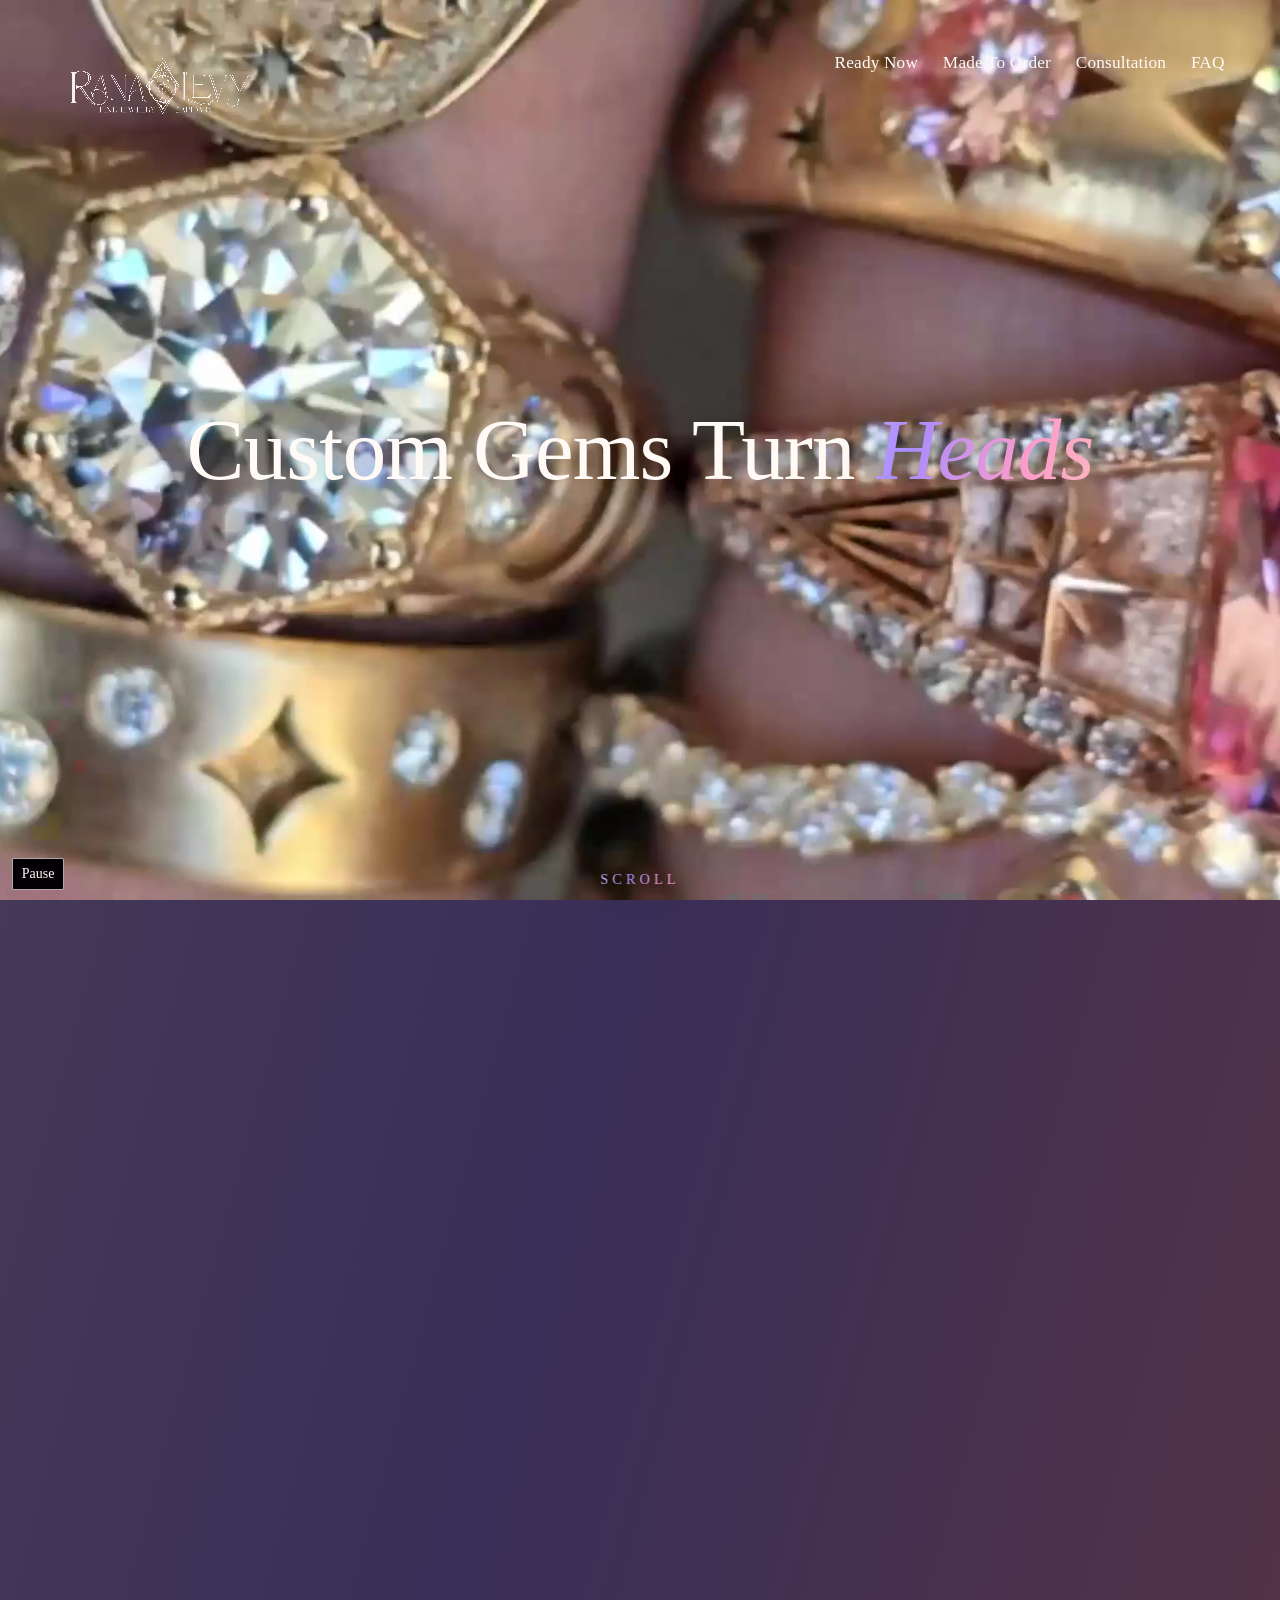
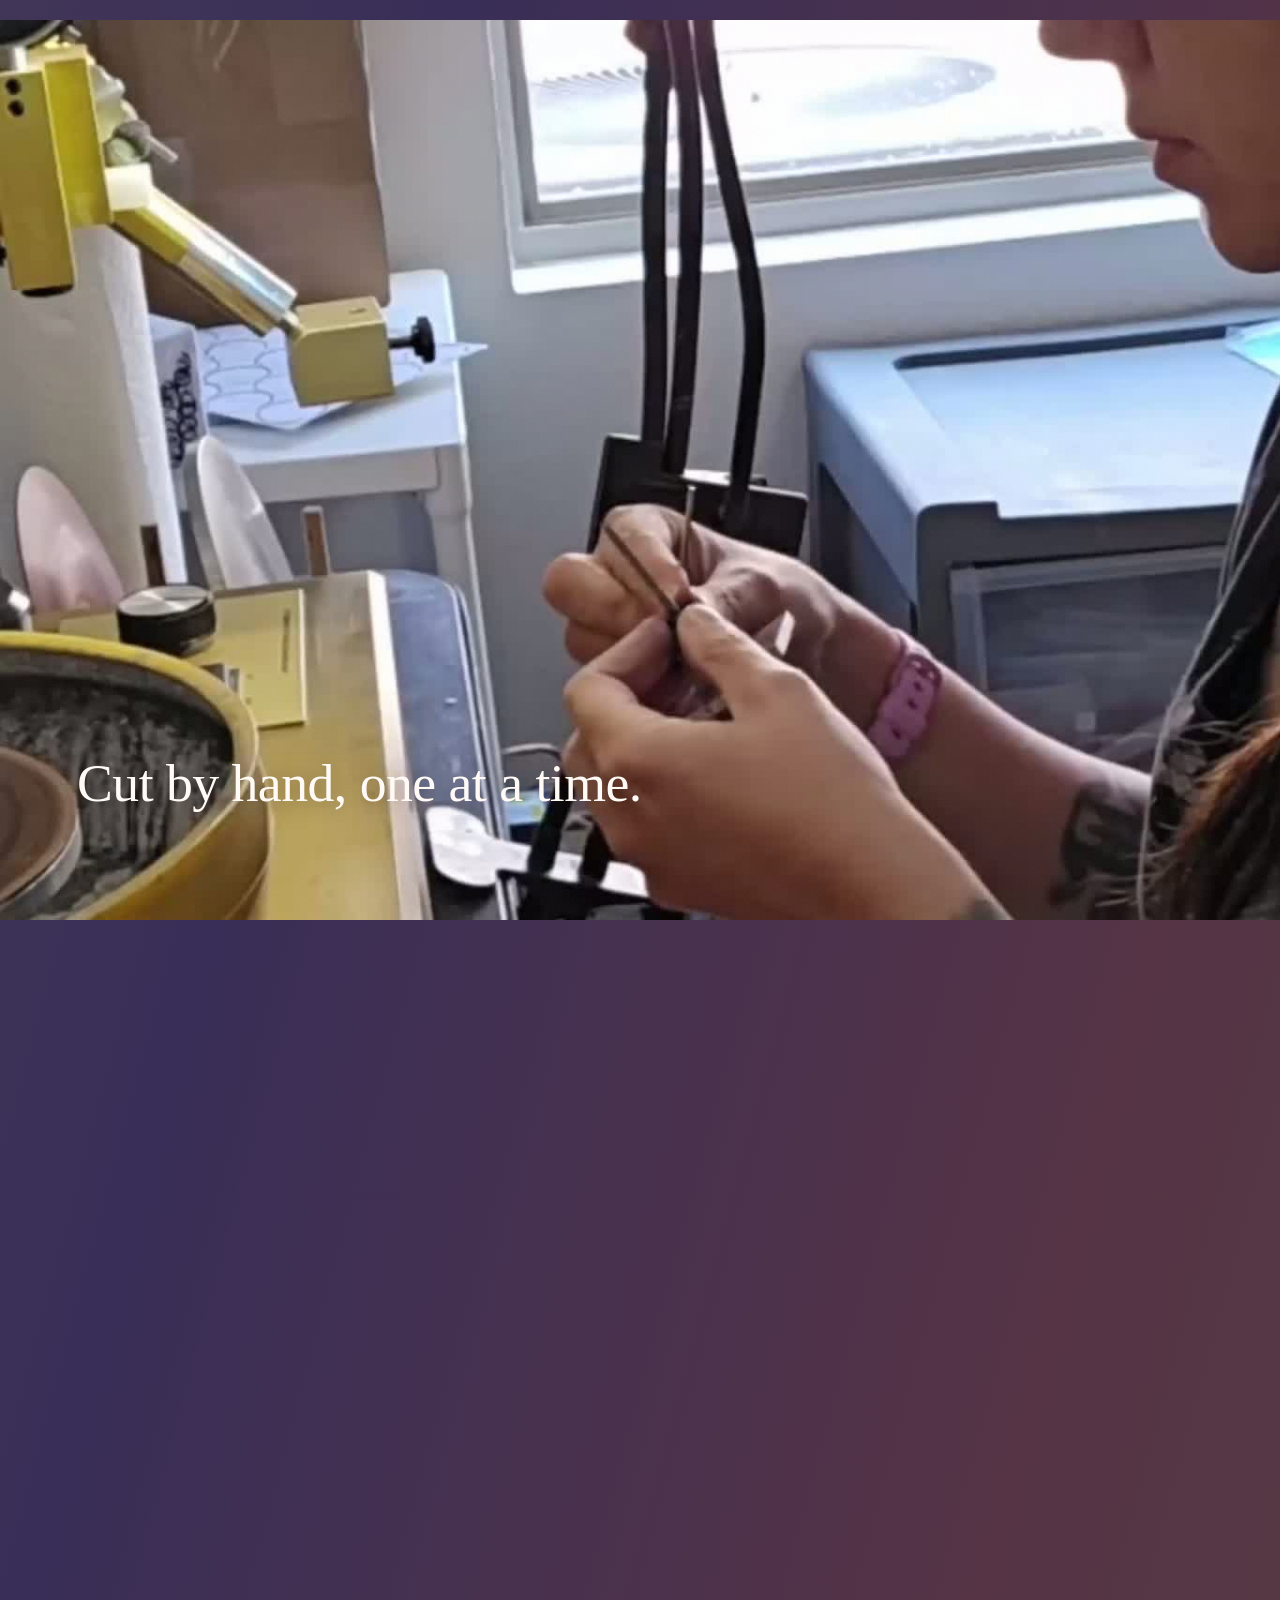
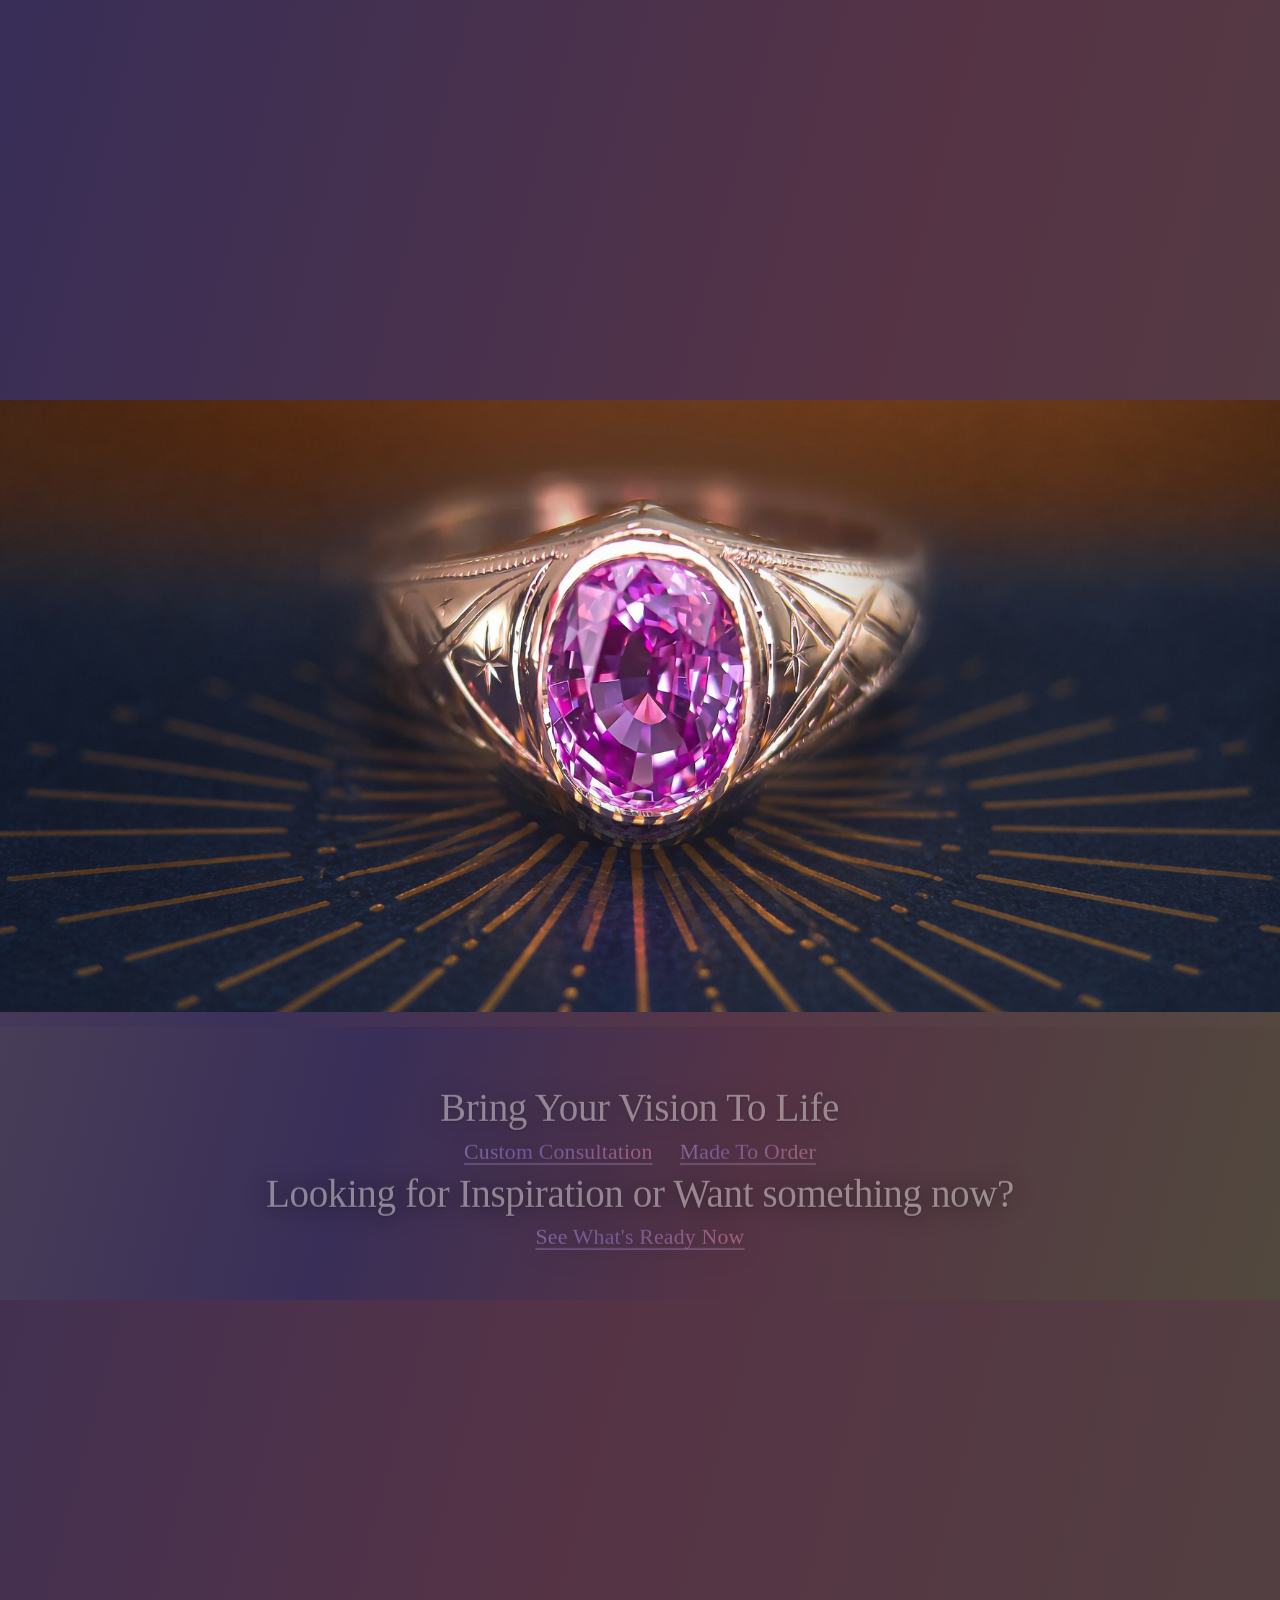
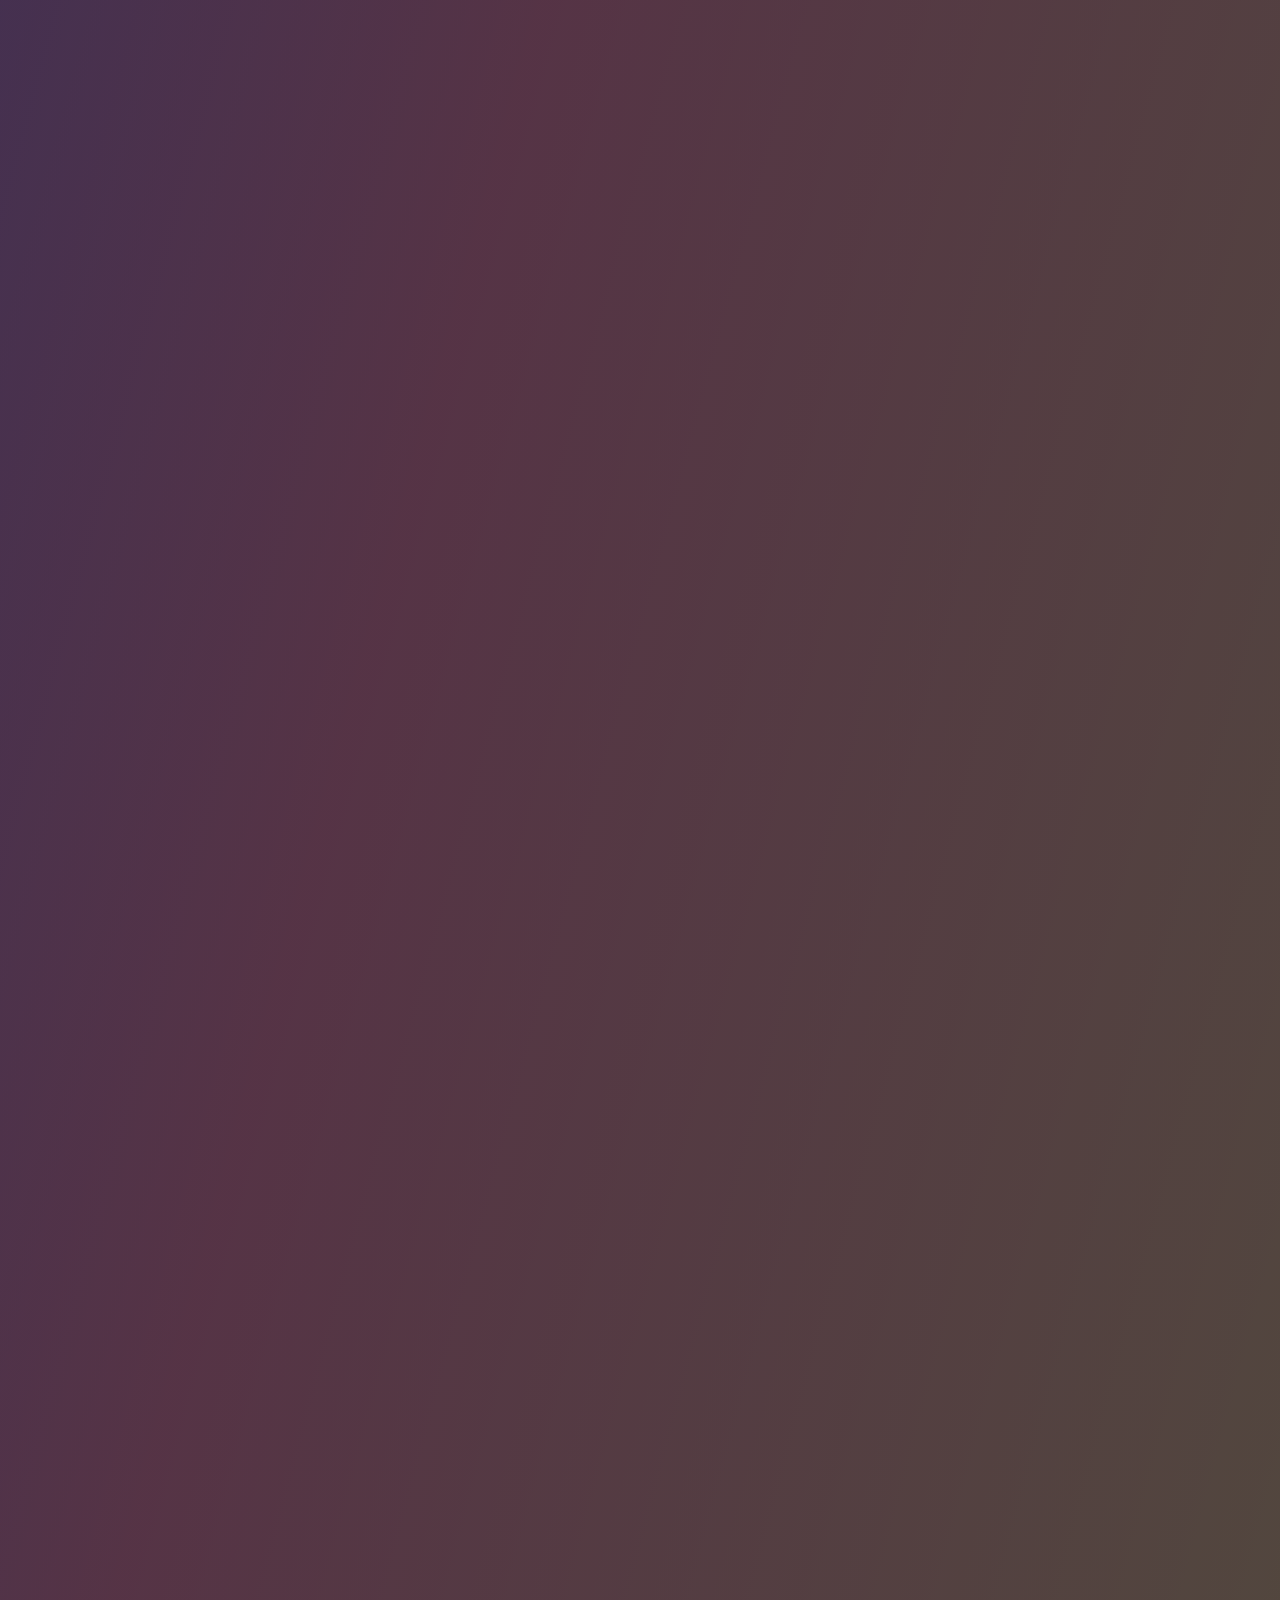
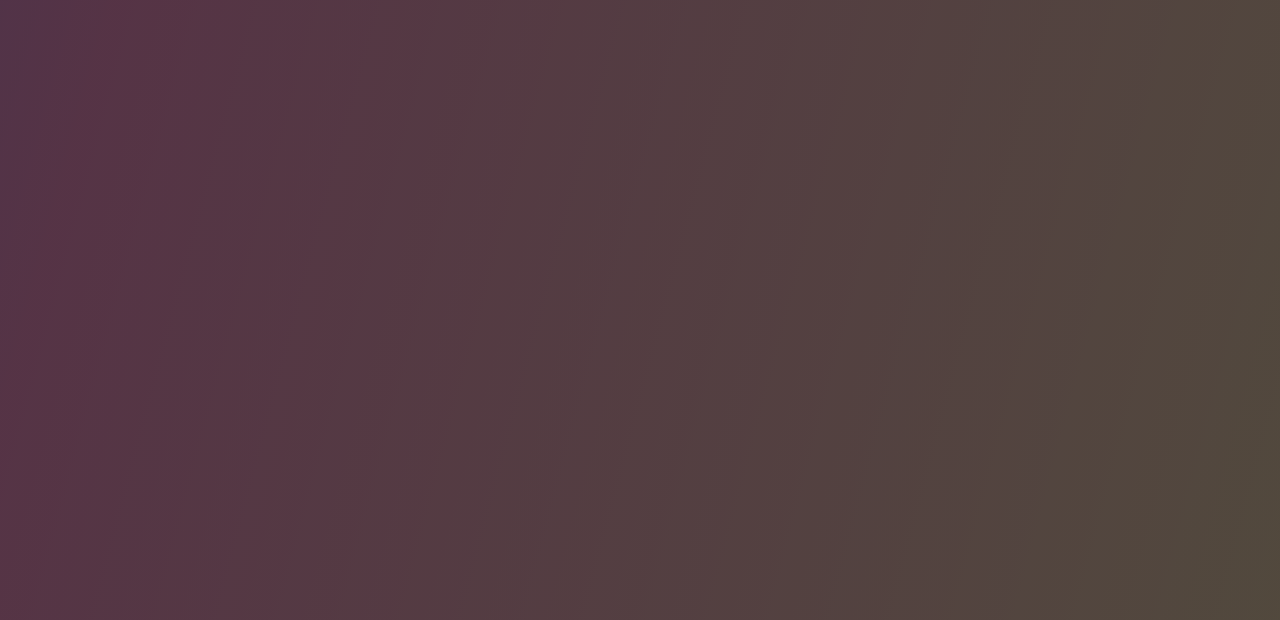
==== index.html @ 8fd537c8 "Restore approved lettering and prohibit hard text outlines" ====
<!DOCTYPE html>
<html lang="en">
<head>
  <meta charset="utf-8">
  <meta name="viewport" content="width=device-width, initial-scale=1, viewport-fit=cover">
  <title>RANA LEVY — Fine Jewelry &amp; Lapidary</title>
  <meta name="description" content="Custom gems, cut by hand.">
  <meta name="robots" content="noindex, follow">
  <meta name="googlebot" content="noindex, follow">
  <link rel="canonical" href="https://rana.jarrettwroten.com/">
  <meta property="og:site_name" content="RANA LEVY">
  <meta property="og:type" content="website">
  <meta property="og:title" content="RANA LEVY — Fine Jewelry &amp; Lapidary">
  <meta property="og:description" content="Custom gems, cut by hand.">
  <meta property="og:url" content="https://rana.jarrettwroten.com/">
  <meta property="og:image" content="https://rana.jarrettwroten.com/assets/studio-opening-cluster.jpg">
  <meta property="og:image:type" content="image/jpeg">
  <meta property="og:image:width" content="2160">
  <meta property="og:image:height" content="1080">
  <meta property="og:image:alt" content="Rings worn across the fingers.">
  <meta name="twitter:card" content="summary_large_image">
  <meta name="twitter:title" content="RANA LEVY — Fine Jewelry &amp; Lapidary">
  <meta name="twitter:description" content="Custom gems, cut by hand.">
  <meta name="twitter:image" content="https://rana.jarrettwroten.com/assets/studio-opening-cluster.jpg">
  <meta name="twitter:image:alt" content="Rings worn across the fingers.">
  <script src="motion-control.js?v=access-20260905"></script>
  <script>
    // Explicit quiet-mode gate before any script may assign video sources.
    // Markup keeps media URLs in data-src only; real src is assigned later in JS.
    // The OS reduced-motion preference never changes the authored experience.
    (function () {
      try {
        var urlQuiet =
          new URLSearchParams(location.search).get("motion") === "quiet";
        if (urlQuiet) {
          document.documentElement.classList.add("is-quiet");
          document.documentElement.classList.add("is-media-quiet");
        }
      } catch (e) {}
    })();
  </script>
  <style>
    *,
    *::before,
    *::after {
      box-sizing: border-box;
      margin: 0;
      padding: 0;
    }

    html {
      background: #020005;
      color: #fffaf5;
      -webkit-text-size-adjust: 100%;
      text-size-adjust: 100%;
    }

    body {
      min-height: 100%;
      overflow-x: hidden;
      font-family: Garamond, "Palatino Linotype", Palatino, Georgia, "Times New Roman", serif;
      background: #020005;
      color: #fffaf5;
      -webkit-font-smoothing: antialiased;
      -moz-osx-font-smoothing: grayscale;
    }

    /* Desktop/fallback: 280svh = 100 sticky + 180 choreography (no opening-final hold).
       Mobile live contract (700px query): 100dvh sticky + the same 180svh travel. */
    .passage {
      position: relative;
      height: 280svh;
      width: 100%;
    }

    .scene {
      position: sticky;
      top: 0;
      left: 0;
      width: 100%;
      height: 100svh;
      overflow: hidden;
      isolation: isolate;
    }

    .world {
      position: absolute;
      inset: 0;
      overflow: hidden;
      will-change: transform;
    }

    .world-studio,
    .world-ring {
      background: #020005;
    }

    .world-studio {
      z-index: 1;
    }

    .world-ring {
      z-index: 2;
      /* Cinema plate underneath; revealed by diagonal feathered mask only. */
      will-change: transform, mask-image, -webkit-mask-image;
    }

    .caustic-light {
      position: absolute;
      inset: 0;
      z-index: 4;
      pointer-events: none;
      mix-blend-mode: screen;
      filter: blur(10px);
      opacity: 0;
      background-repeat: no-repeat;
      background-size: 260% 100%;
      will-change: opacity, background-position;
    }

    .media-stack {
      /* Desktop: same full-scene cover as mobile. Every film is edge-to-edge. */
      position: absolute;
      inset: 0;
      width: 100%;
      height: 100%;
      transform-origin: center center;
      will-change: transform;
      overflow: hidden;
      background: #020005;
    }

    .media-stack img,
    .media-stack video {
      position: absolute;
      inset: 0;
      width: 100%;
      height: 100%;
      object-fit: cover;
      object-position: 50% 50%;
      display: block;
      pointer-events: none;
      user-select: none;
      -webkit-user-drag: none;
    }

    .world-studio .media-stack img,
    .world-studio .media-stack video,
    .world-ring .media-stack img,
    .world-ring .media-stack video {
      object-position: 50% 50%;
    }

    .media-stack video {
      opacity: 0;
      transition: opacity 0.45s ease;
    }

    .media-stack video.is-live {
      opacity: 1;
    }

    .veil {
      display: none;
      position: absolute;
      inset: 0;
      z-index: 4;
      pointer-events: none;
      background: none;
    }

    .light-wash {
      position: absolute;
      inset: 0;
      z-index: 5;
      pointer-events: none;
      mix-blend-mode: screen;
      opacity: 0;
      background: radial-gradient(
        circle 26vmax at var(--px, 50%) var(--py, 42%),
        rgba(215, 185, 255, 0.16),
        rgba(255, 188, 218, 0.08) 32%,
        transparent 68%
      );
      transition: opacity 0.35s ease;
    }

    .light-wash.is-active {
      opacity: 1;
    }

    .grain {
      position: absolute;
      inset: 0;
      z-index: 6;
      pointer-events: none;
      opacity: 0.045;
      mix-blend-mode: soft-light;
      background-image: url("data:image/svg+xml,%3Csvg viewBox='0 0 256 256' xmlns='http://www.w3.org/2000/svg'%3E%3Cfilter id='n'%3E%3CfeTurbulence type='fractalNoise' baseFrequency='0.85' numOctaves='4' stitchTiles='stitch'/%3E%3C/filter%3E%3Crect width='100%25' height='100%25' filter='url(%23n)' opacity='0.9'/%3E%3C/svg%3E");
      background-size: 180px 180px;
    }

    .mark {
      position: absolute;
      z-index: 7;
      top: 7svh;
      left: 50%;
      width: min(34vw, 460px);
      height: auto;
      transform: translate3d(-50%, 0, 0);
      opacity: 0.94;
      pointer-events: none;
      will-change: transform, width, top, left;
    }

    .mark canvas,
    .mark img {
      display: block;
      width: 100%;
      height: auto;
    }

    .type {
      position: absolute;
      z-index: 8;
      color: #fffaf5;
      text-shadow: 0 2px 28px rgba(0, 0, 0, 0.32);
      pointer-events: none;
      will-change: transform, opacity;
      white-space: nowrap;
    }

    .headline {
      left: 50%;
      top: 50%;
      transform: translate3d(-50%, -50%, 0);
      font-size: clamp(4.1rem, 6.8vw, 7.2rem);
      font-weight: 400;
      line-height: 0.9;
      letter-spacing: -0.01em;
      opacity: 1;
      text-align: center;
    }

    .headline .line {
      display: inline;
    }

    .headline .break {
      display: none;
    }

    .headline-run {
      display: inline;
      white-space: nowrap;
    }

    .heads {
      font-style: italic;
      font-weight: 400;
      color: transparent;
      background-image: linear-gradient(
        105deg,
        #d7b9ff 0%,
        #a98cff 28%,
        #ff9cc9 58%,
        #f4ddb0 100%
      );
      background-size: 180% 100%;
      background-position: 18% 50%;
      background-repeat: no-repeat;
      -webkit-background-clip: text;
      background-clip: text;
      text-shadow: none;
      filter: drop-shadow(0 2px 28px rgba(0, 0, 0, 0.32));
    }

    .copy-dock-opening {
      display: none;
    }

    .scroll-cue {
      position: fixed;
      left: 50%;
      bottom: max(0.85rem, calc(env(safe-area-inset-bottom, 0px) + 0.55rem));
      transform: translate3d(-50%, 0, 0);
      z-index: 40;
      margin: 0;
      font-size: clamp(0.72rem, 1.3vw, 0.9rem);
      font-weight: 400;
      letter-spacing: 0.28em;
      line-height: 1;
      white-space: nowrap;
      pointer-events: none;
      color: transparent;
      background-image: linear-gradient(
        105deg,
        #d7b9ff 0%,
        #a98cff 28%,
        #ff9cc9 58%,
        #f4ddb0 100%
      );
      background-size: 180% 100%;
      background-position: 18% 50%;
      background-repeat: no-repeat;
      -webkit-background-clip: text;
      background-clip: text;
      text-shadow: none;
      filter: drop-shadow(0 2px 18px rgba(0, 0, 0, 0.32));
      opacity: 0;
    }

    .scroll-cue--scene {
      display: none;
    }

    @media (max-width: 700px) {
      /*
        Live sticky tracks collapsing browser chrome (100dvh). Authored travel
        stays 180svh choreography, not a total-dvh span.
      */
      .passage {
        height: 280svh;
        height: calc(100dvh + 180svh);
      }

      .scene {
        height: 100svh;
        height: 100dvh;
      }

      /*
        True full-screen mobile opening oracle:
        The complete visible viewport is the carrier. The mobile opening
        approved mobile-wide derivative fills .media-stack edge-to-edge (inset:0;
        width/height 100%) with square unmasked edges and object-fit:cover. Its
        authored black negative space preserves the uncropped jewelry frame.
        CSS must not add vignette, blur atmosphere, duplicate/echo filler,
        gradient filler, card chrome, or a media filter. JS keeps mobile scale at 1.
      */
      .world-studio,
      .world-ring {
        background: #020005;
      }

      .world-studio .media-stack,
      .world-ring .media-stack {
        inset: 0;
        top: auto;
        left: auto;
        width: 100%;
        height: 100%;
        margin: 0;
        z-index: 1;
        overflow: hidden;
        border: 0;
        border-radius: 0;
        box-shadow: none;
        outline: none;
        -webkit-mask-image: none;
        mask-image: none;
      }

      .world-studio .media-stack img,
      .world-studio .media-stack video,
      .world-ring .media-stack img,
      .world-ring .media-stack video {
        object-fit: cover;
        object-position: 50% 50%;
        filter: none;
      }

      /* Compensating full-frame wash reads as top/bottom vignette on phones. */
      .veil {
        display: none;
      }

      .mark {
        /* Band-one identity: compact top rest, not a mid-frame billboard. */
        top: calc(env(safe-area-inset-top, 0px) + 1.6svh);
        width: min(46vw, 11rem);
      }

      .scene {
        --opening-copy-dock-h: 18dvh;
      }

      .copy-dock-opening {
        display: block;
        position: absolute;
        left: 0;
        right: 0;
        bottom: 0;
        z-index: 7;
        height: 0;
        background: #020005;
        pointer-events: none;
      }

      .world-studio,
      .world-ring {
        inset: 0;
        height: 100%;
      }

      .headline {
        left: 0;
        right: 0;
        top: auto;
        bottom: 0;
        height: var(--opening-copy-dock-h, 18dvh);
        display: flex;
        align-items: center;
        justify-content: center;
        transform: none;
        translate: 0 -8.25dvh;
        font-size: clamp(1.45rem, 7.4vw, 2.25rem);
        line-height: 1.05;
        text-align: center;
        white-space: nowrap;
        max-width: none;
        padding: 0 0.85rem;
        box-sizing: border-box;
        text-shadow: none;
      }

      .headline .line {
        display: inline;
      }

      .headline .break {
        display: none;
      }

      .headline-run {
        display: inline;
        white-space: nowrap;
        text-align: center;
      }

      .scroll-cue {
        bottom: max(0.7rem, calc(env(safe-area-inset-bottom, 0px) + 0.4rem));
        font-size: clamp(0.68rem, 3.1vw, 0.8rem);
        letter-spacing: 0.26em;
      }

      /* iOS clips a document-fixed cue once body overflow-y is locked.
         Each sticky scene owns its own SCROLL instead. */
      #scrollCue {
        display: none !important;
      }

      .scroll-cue--scene {
        display: block;
        position: absolute;
        z-index: 40;
      }
    }

    @media (pointer: coarse) {
      .light-wash {
        display: none;
      }
    }

    .is-quiet .light-wash {
      display: none;
    }

    .is-quiet .media-stack video {
      opacity: 0 !important;
    }
  </style>
  <link rel="stylesheet" href="styles.css">
  <link rel="stylesheet" href="spectral-background.css">
  <link rel="stylesheet" href="motion-control.css?v=no-stroke-20260905">
</head>
<body>
  <a class="skip-link" href="#opening">Skip to opening</a>
  <nav class="jump-nav" aria-label="Page sections">
    <a href="#opening">Opening</a>
    <a href="#hand">The hand</a>
    <a href="#work">The work</a>
  </nav>

  <header class="site-header" id="siteHeader">
    <a
      class="persistent-mark"
      id="persistentMark"
      href="#opening"
      aria-label="Rana Levy — Fine Jewelry and Lapidary, back to opening"
    ></a>
    <nav class="site-primary-nav" id="sitePrimaryNav" aria-label="Primary">
      <a href="ready.html">Ready Now</a>
      <a href="made.html">Made To Order</a>
      <a href="consultation.html">Consultation</a>
      <a href="faq.html">FAQ</a>
    </nav>
    <div class="site-chrome-compact" id="siteChromeCompact">
      <button
        type="button"
        class="site-index-toggle"
        id="siteIndexToggle"
        aria-expanded="false"
        aria-controls="siteIndexPanel"
        tabindex="-1"
      >
        Index
      </button>
    </div>
    <div
      class="site-index-panel"
      id="siteIndexPanel"
      role="dialog"
      aria-modal="true"
      aria-labelledby="siteIndexHeading"
      hidden
    >
      <p class="site-index-heading" id="siteIndexHeading">Index</p>
      <nav class="site-index-nav" aria-label="Primary destinations">
        <a href="ready.html">Ready Now</a>
        <a href="made.html">Made To Order</a>
        <a href="consultation.html">Consultation</a>
        <a href="faq.html">FAQ</a>
      </nav>
      <button type="button" class="site-index-close" id="siteIndexClose">Close</button>
    </div>
  </header>

  <p class="scroll-cue" id="scrollCue" aria-hidden="true">SCROLL</p>

  <main class="site-main" id="siteMain">
    <!-- M1 — Opening (approved first passage) -->
    <section class="passage movement movement-opening" id="opening" tabindex="-1" aria-label="Opening" aria-describedby="opening-description">
      <div class="scene" id="scene">
        <p class="visually-hidden" id="opening-description">Rings worn across the fingers, close views of faceted gemstones and engraved settings, followed by gemstone cutting and hand engraving at the bench.</p>
        <div class="world world-studio" id="worldStudio">
          <div class="media-stack" id="studioStack">
            <img
              src="assets/studio-opening-cluster-bench-engraving.jpg"
              data-desktop-src="assets/studio-opening-cluster-bench-engraving.jpg"
              data-mobile-src="assets/studio-opening-cluster-bench-engraving-mobile-wide-spectral.jpg"
              alt=""
              width="2160"
              height="1080"
              decoding="async"
              fetchpriority="high"
            >
            <video
              id="studioVideo"
              aria-hidden="true"
              width="2160"
              height="1080"
              data-src="assets/studio-opening-cluster-bench-engraving.mp4"
              data-desktop-src="assets/studio-opening-cluster-bench-engraving.mp4"
              data-mobile-src="assets/studio-opening-cluster-bench-engraving-mobile-wide-spectral.mp4"
              poster="assets/studio-opening-cluster-bench-engraving.jpg"
              data-desktop-poster="assets/studio-opening-cluster-bench-engraving.jpg"
              data-mobile-poster="assets/studio-opening-cluster-bench-engraving-mobile-wide-spectral.jpg"
              muted
              loop
              playsinline
              preload="none"
              disablepictureinpicture
              disableremoteplayback
            ></video>
          </div>
        </div>

        <div class="caustic-light" id="causticLight" aria-hidden="true"></div>
        <div class="veil" aria-hidden="true"></div>
        <div class="light-wash" id="lightWash" aria-hidden="true"></div>
        <div class="grain" id="sceneGrain" aria-hidden="true"></div>

        <div class="mark" id="mark" aria-hidden="true"></div>

        <p class="scroll-cue scroll-cue--scene" id="scrollCueOpening" aria-hidden="true">SCROLL</p>

        <div class="copy-dock-opening" id="openingCopyDock" aria-hidden="true"></div>

        <h1 class="type headline" id="headline"><span class="headline-run">Custom Gems Turn <span class="heads" id="heads">Heads</span></span></h1>
      </div>
    </section>

    <!-- M2 — The hand and the cut -->
    <section class="movement movement-hand" id="hand" tabindex="-1" aria-labelledby="hand-heading" aria-describedby="hand-description">
      <div class="movement-sticky" id="handScene">
        <h2 id="hand-heading" class="visually-hidden">The hand and the cut</h2>
        <p class="visually-hidden" id="hand-description">A gemstone is worked on a cutting wheel, a metal setting is engraved by hand, and finished signet and ornate rings are shown close up.</p>

        <div class="layer hand-bench" id="handBench">
          <div class="layer-media" id="handBenchStack">
            <img
              src="assets/studio-poster.jpg"
              data-desktop-src="assets/studio-poster.jpg"
              data-mobile-src="assets/studio-poster-portrait.jpg"
              alt=""
              width="1920"
              height="960"
              decoding="async"
            >
            <video
              id="handVideo"
              aria-hidden="true"
              width="2160"
              height="1080"
              data-src="assets/studio-hand-work-cycle.mp4"
              data-desktop-src="assets/studio-hand-work-cycle.mp4"
              data-mobile-src="assets/studio-hand-work-cycle-portrait.mp4"
              poster="assets/studio-poster.jpg"
              data-desktop-poster="assets/studio-poster.jpg"
              data-mobile-poster="assets/studio-poster-portrait.jpg"
              muted
              playsinline
              preload="none"
              disablepictureinpicture
              disableremoteplayback
            ></video>
          </div>
        </div>

        <!-- Outgoing opening ring already full-bleed; angled mask-out reveals the bench/studio. -->
        <div class="layer hand-bridge" id="handBridge" aria-hidden="true">
          <div class="layer-media" id="handBridgeStack">
            <img
              src="assets/ring-poster.jpg"
              data-desktop-src="assets/ring-poster.jpg"
              data-mobile-src="assets/ring-poster-portrait.jpg"
              alt=""
              width="1000"
              height="1000"
              decoding="async"
            >
            <video
              id="handBridgeVideo"
              width="720"
              height="720"
              data-src="assets/ring-alexandrite.mp4"
              data-desktop-src="assets/ring-alexandrite.mp4"
              data-mobile-src="assets/ring-alexandrite-portrait.mp4"
              poster="assets/ring-poster.jpg"
              data-desktop-poster="assets/ring-poster.jpg"
              data-mobile-poster="assets/ring-poster-portrait.jpg"
              muted
              loop
              playsinline
              preload="none"
              disablepictureinpicture
              disableremoteplayback
            ></video>
          </div>
        </div>

        <div class="movement-veil" aria-hidden="true"></div>
        <div class="junction-light" id="handJunction" aria-hidden="true"></div>
        <div class="movement-grain" aria-hidden="true"></div>

        <p class="thought thought-lg hand-thought-a" id="handThought0">
          <span class="line">Cut by hand, one at a time.</span>
        </p>
        <p class="scroll-cue scroll-cue--scene" id="scrollCueHand" aria-hidden="true">SCROLL</p>
      </div>
    </section>

    <!-- M3 — The work (terminal) -->
    <section class="movement movement-work" id="work" tabindex="-1" aria-labelledby="work-heading">
      <div class="movement-sticky" id="workScene">
        <h2 id="work-heading" class="visually-hidden">Selected work</h2>

        <div class="layer work-world work-world-0 is-base" id="workWorld0">
          <picture class="layer-media" id="workStack0">
            <source media="(min-width: 701px)" srcset="assets/ring-pink-star-wide-composite-preview-v4.png" type="image/png">
            <img src="assets/ring-pink-star.webp" alt="Pink faceted gemstone in an engraved gold ring, resting on a dark surface with gold starburst lines." width="1500" height="1500" decoding="async">
          </picture>
        </div>

        <div class="movement-veil" aria-hidden="true"></div>
        <div class="junction-light" id="workJunction" aria-hidden="true"></div>
        <div class="movement-grain" aria-hidden="true"></div>

        <div class="work-copy-dock" id="workCopyDock">
          <p class="thought work-terminal-headline work-thought-rest" id="workThoughtRest">Bring Your Vision To Life</p>
          <div class="work-links" id="workLinks">
            <div class="work-design-paths" id="workDesignPaths">
              <a class="choice-link choice-link--design" href="made.html">Made To Order</a>
              <a class="choice-link choice-link--design" href="consultation.html">Custom Consultation</a>
            </div>
            <div class="work-ready-path" id="workReadyPath">
              <p class="work-terminal-headline work-thought-rest" id="workThoughtReady">Looking for Inspiration or Want something now?</p>
              <a class="choice-link choice-link--ready" href="ready.html">See What's Ready Now</a>
            </div>
          </div>
        </div>
      </div>
    </section>

  </main>

  <script>
    (function () {
      "use strict";

      const MOTION = {
        scrollTau: 0.32,
        pointerTau: 0.24,
        mediaScaleStart: 1.08,
        pointerTravelVw: 1.8,
        markStart: 0.06,
        markEnd: 0.34,
        headlineOutStart: 0.68,
        headlineOutEnd: 0.84,
        headlineOutStartMobile: 0.62,
        headlineOutEndMobile: 0.74,
        handoffStart: 0.31,
        handoffEnd: 0.62,
        finalTextStart: 0.68,
        finalTextEnd: 0.86
      };

      // Physical opening span: sticky viewport + choreography travel.
      // MOTION cue fractions remain authored against the 180svh choreography.
      // One composed opening rest: the rings film and headline at progress zero.
      // Mobile live sticky is 100dvh; travel stays these svh distances.
      const OPENING_SPAN = {
        stickySvh: 100,
        choreographySvh: 180,
        terminalHoldSvh: 0
      };
      // Physical progress (0–1 over choreography+hold travel) at which all cues reach terminal.
      OPENING_SPAN.choreographyEnd =
        OPENING_SPAN.choreographySvh /
        (OPENING_SPAN.choreographySvh + OPENING_SPAN.terminalHoldSvh);

      const params = new URLSearchParams(window.location.search);
      const urlQuiet = params.get("motion") === "quiet";

      // Quiet choreography is available only through the explicit URL mode.
      function quietModeActive() {
        return urlQuiet;
      }

      function syncQuietClasses() {
        const quiet = quietModeActive();
        document.documentElement.classList.toggle("is-quiet", quiet);
        if (document.body) document.body.classList.toggle("is-quiet", quiet);
        document.documentElement.classList.toggle("is-media-quiet", quiet);
      }

      syncQuietClasses();

      // Media quiet matches full quiet: no video body fetch; posters stay.
      function mediaQuietActive() {
        return quietModeActive();
      }

      function motionPausedActive() {
        return !!(window.RANA_MOTION && window.RANA_MOTION.isPaused());
      }

      function withMotionQuery(href) {
        if (!href || typeof href !== "string") return href;
        if (/^(https?:|mailto:|tel:)/i.test(href)) return href;
        if (href.charAt(0) === "#") return href;
        if (!urlQuiet) return href;
        if (/(?:^|[?&])motion=/.test(href)) return href;
        const hashIndex = href.indexOf("#");
        const beforeHash = hashIndex === -1 ? href : href.slice(0, hashIndex);
        const hash = hashIndex === -1 ? "" : href.slice(hashIndex);
        const join = beforeHash.indexOf("?") === -1 ? "?" : "&";
        return beforeHash + join + "motion=quiet" + hash;
      }

      function preserveQuietOnLocalLinks() {
        if (!urlQuiet) return;
        const links = document.querySelectorAll("a[href]");
        for (let i = 0; i < links.length; i++) {
          const link = links[i];
          const href = link.getAttribute("href");
          if (!href) continue;
          const next = withMotionQuery(href);
          if (next !== href) link.setAttribute("href", next);
        }
      }

      // Deterministic desktop vs mobile asset selection before any video hydration.
      // Markup carries explicit data-desktop-* / data-mobile-*; one live decoder per
      // source keeps a single data-src. Quiet mode never assigns a video src.
      function isMobileOpeningViewport() {
        return window.matchMedia("(max-width: 700px)").matches;
      }

      function selectResponsiveMedia() {
        const mobile = isMobileOpeningViewport();
        const nodes = document.querySelectorAll(
          "[data-desktop-src], [data-mobile-src], [data-desktop-poster], [data-mobile-poster]"
        );
        for (let i = 0; i < nodes.length; i++) {
          const el = nodes[i];
          const desktopSrc = el.getAttribute("data-desktop-src");
          const mobileSrc = el.getAttribute("data-mobile-src");
          const chosenSrc = mobile
            ? mobileSrc || desktopSrc
            : desktopSrc || mobileSrc;
          if (chosenSrc) {
            if (el.tagName === "VIDEO") {
              // Never touch the live src here — only the inert data-src used later.
              if (el.getAttribute("data-src") !== chosenSrc) {
                el.setAttribute("data-src", chosenSrc);
              }
            } else if (el.tagName === "IMG") {
              if (el.getAttribute("src") !== chosenSrc) {
                el.setAttribute("src", chosenSrc);
              }
            }
          }
          const desktopPoster = el.getAttribute("data-desktop-poster");
          const mobilePoster = el.getAttribute("data-mobile-poster");
          const chosenPoster = mobile
            ? mobilePoster || desktopPoster
            : desktopPoster || mobilePoster;
          if (chosenPoster && el.tagName === "VIDEO") {
            if (el.getAttribute("poster") !== chosenPoster) {
              el.setAttribute("poster", chosenPoster);
            }
          }
        }
        document.documentElement.classList.toggle("is-mobile-opening", mobile);
        return mobile;
      }

      // Run before any hydration path (including quiet poster composition).
      selectResponsiveMedia();

      // Assign real media src from inert data-src only when playback is allowed.
      function ensureVideoSource(video, preloadValue) {
        if (!video) return false;
        const url = video.getAttribute("data-src");
        if (!url) {
          return !!(video.getAttribute("src") || video.currentSrc);
        }
        if (video.getAttribute("src") === url) return true;
        if (preloadValue) {
          video.preload = preloadValue;
        }
        video.setAttribute("src", url);
        try {
          video.load();
        } catch (e) {}
        return true;
      }

      function pauseAllPageVideos() {
        const videos = document.querySelectorAll("video");
        for (let i = 0; i < videos.length; i++) {
          const video = videos[i];
          try {
            video.pause();
          } catch (e) {}
          video.classList.remove("is-live");
          video.removeAttribute("autoplay");
          video.autoplay = false;
        }
      }

      // Shared with site.js for deferred M2–M4 hydration.
      window.__ranaQuietModeActive = quietModeActive;
      window.__ranaMediaQuietActive = mediaQuietActive;
      window.__ranaEnsureVideoSource = ensureVideoSource;
      window.__ranaPauseAllPageVideos = pauseAllPageVideos;

      if (mediaQuietActive()) {
        pauseAllPageVideos();
      }

      // Preserve ?motion=quiet across every same-origin local page link.
      preserveQuietOnLocalLinks();

      // Opening passage only — whole-site progress is handled by the site tick hook.
      const passage = document.getElementById("opening");
      const markEl = document.getElementById("mark");
      const scrollCue = document.getElementById("scrollCue");
      const scrollCueOpening = document.getElementById("scrollCueOpening");
      const scrollCueHand = document.getElementById("scrollCueHand");
      const headline = document.getElementById("headline");
      const openingCopyDock = document.getElementById("openingCopyDock");
      const heads = document.getElementById("heads");
      const sceneEl = document.getElementById("scene");
      const worldStudio = document.getElementById("worldStudio");
      const studioStack = document.getElementById("studioStack");
      const studioVideo = document.getElementById("studioVideo");
      const lightWash = document.getElementById("lightWash");
      const sceneGrain = document.getElementById("sceneGrain");
      const siteHeader = document.getElementById("siteHeader");
      const sitePrimaryNav = document.getElementById("sitePrimaryNav");
      const siteChromeCompact = document.getElementById("siteChromeCompact");
      const siteIndexToggle = document.getElementById("siteIndexToggle");
      const siteIndexPanel = document.getElementById("siteIndexPanel");
      const siteIndexClose = document.getElementById("siteIndexClose");

      const studioMedia = studioStack
        ? studioStack.querySelectorAll("img, video")
        : [];
      // One live decoder: the original first-beat studio montage.
      const openingVideos = [studioVideo].filter(Boolean);
      // Cover|studio authority: stale play() resolutions must not resurrect is-live.
      let openingDecoderToken = 0;
      const indexPanelLinks = siteIndexPanel
        ? Array.prototype.slice.call(siteIndexPanel.querySelectorAll("a, button"))
        : [];

      const state = {
        targetProgress: 0,
        visualProgress: 0,
        hasSettledFirstFrame: false,
        pointerTargetX: 0,
        pointerTargetY: 0,
        pointerX: 0,
        pointerY: 0,
        pointerActive: false,
        lastTime: performance.now(),
        isMobile: window.matchMedia("(max-width: 700px)").matches,
        finePointer: window.matchMedia("(pointer: fine)").matches,
        indexOpen: false,
        indexLastFocus: null,
        headerYield: 0,
        // Opening film: studio immediately when Opening owns the viewport; retired: null.
        openingDecoderAuthority: null,
        openingAtStart: true
      };

      const openingIntro = {
        done: true,
        header: 1
      };

      function clamp(v, a, b) {
        return Math.max(a, Math.min(b, v));
      }

      function lerp(a, b, t) {
        return a + (b - a) * t;
      }

      function smoothstep(t) {
        const x = clamp(t, 0, 1);
        return x * x * (3 - 2 * x);
      }

      function easeOutCubic(t) {
        const x = clamp(t, 0, 1);
        const inv = 1 - x;
        return 1 - inv * inv * inv;
      }

      function windowProgress(p, start, end) {
        if (end <= start) return p >= end ? 1 : 0;
        return smoothstep((p - start) / (end - start));
      }

      // Remap raw physical section progress → opening choreography timeline.
      // First choreographySvh of travel runs MOTION cues 0→1 at the original absolute
      // scroll distances; the remaining terminalHoldSvh holds every cue at 1.
      function openingTimeline(physicalProgress) {
        return clamp(physicalProgress / OPENING_SPAN.choreographyEnd, 0, 1);
      }

      function measureScrollProgress() {
        const rect = passage.getBoundingClientRect();
        const total = Math.max(1, passage.offsetHeight - window.innerHeight);
        return clamp(-rect.top / total, 0, 1);
      }

      function rebuildLogo(source) {
        const canvas = document.createElement("canvas");
        const w = source.naturalWidth || source.width;
        const h = source.naturalHeight || source.height;
        canvas.width = w;
        canvas.height = h;
        canvas.setAttribute("aria-hidden", "true");
        const ctx = canvas.getContext("2d", { willReadFrequently: true });
        ctx.drawImage(source, 0, 0, w, h);
        const imageData = ctx.getImageData(0, 0, w, h);
        const data = imageData.data;
        for (let i = 0; i < data.length; i += 4) {
          const r = data[i];
          const g = data[i + 1];
          const b = data[i + 2];
          const a = data[i + 3] / 255;
          const lum = (0.2126 * r + 0.7152 * g + 0.0722 * b) / 255;
          const darkness = 1 - lum;
          data[i] = 255;
          data[i + 1] = 255;
          data[i + 2] = 255;
          data[i + 3] = Math.round(255 * darkness * a);
        }
        ctx.putImageData(imageData, 0, 0);
        markEl.appendChild(canvas);
      }

      function loadMark() {
        const img = new Image();
        img.decoding = "async";
        img.onload = function () {
          try {
            rebuildLogo(img);
          } catch (err) {
            // Fallback: show source if canvas is unavailable.
            img.alt = "";
            img.style.width = "100%";
            img.style.height = "auto";
            img.style.filter = "brightness(0) invert(1)";
            img.style.opacity = "0.94";
            markEl.appendChild(img);
          }
        };
        img.src = "assets/rana-logo.png";
      }

      function applyObjectPositions(progress) {
        const mobile = state.isMobile;
        let studioX;
        let studioY;

        if (mobile) {
          // Exact-ratio parents + scale 1 show the whole frame; center art.
          studioX = 50;
          studioY = 50;
        } else {
          // Desktop: centered cover. No contain letterbox.
          studioX = 50;
          studioY = 50;
        }

        // Pointer crop drift is additive via transform; object-position holds art direction.
        const studioPos = studioX.toFixed(2) + "% " + studioY.toFixed(2) + "%";
        for (let i = 0; i < studioMedia.length; i++) {
          studioMedia[i].style.objectPosition = studioPos;
        }
      }

      function applyMark(progress) {
        const t = windowProgress(progress, MOTION.markStart, MOTION.markEnd);
        const mobile = state.isMobile;
        const vw = window.innerWidth;

        let widthPx;
        let top;
        let leftPx;
        let translateX;

        if (mobile) {
          // Approved opening-rest geometry for the entire mobile passage.
          const startW = Math.min(0.46 * vw, 176);
          widthPx = startW;
          top = 1.6;
          leftPx = (vw - startW) / 2;
          translateX = 0;
        } else {
          const startW = Math.min(0.34 * vw, 460);
          const endW = Math.min(0.17 * vw, 240);
          widthPx = lerp(startW, endW, t);
          top = lerp(7, 5.2, t);
          const startLeft = (vw - startW) / 2;
          const endLeft = 0.042 * vw;
          const startCenter = startLeft + startW / 2;
          const endCenter = endLeft + endW / 2;
          const center = lerp(startCenter, endCenter, t);
          leftPx = center - widthPx / 2;
          translateX = 0;
        }

        markEl.style.width = widthPx + "px";
        markEl.style.top = top + "svh";
        markEl.style.left = leftPx + "px";
        markEl.style.transform = "translate3d(" + translateX + "px, 0, 0)";
      }

      function introWindow(elapsed, start, duration, ease) {
        if (duration <= 0) return elapsed >= start ? 1 : 0;
        const shaped = typeof ease === "function" ? ease : smoothstep;
        return shaped((elapsed - start) / duration);
      }

      function syncOpeningIntro() {
        openingIntro.done = true;
        openingIntro.header = 1;
      }

      function pastLastScrollableBeat() {
        const api = window.__ranaMobileBeatSettle;
        if (!api || typeof api.collectRests !== "function") return false;
        const rests = api.collectRests();
        if (!rests.length) return false;
        const last = rests[rests.length - 1];
        const y = window.scrollY || 0;
        return y >= last.start - 12;
      }

      function paintOneScrollCue(node, opacity) {
        if (!node) return;
        node.style.opacity = String(opacity);
        node.style.visibility = opacity < 0.02 ? "hidden" : "visible";
      }

      function paintScrollCue() {
        const opacity = pastLastScrollableBeat() ? 0 : 1;
        if (state.isMobile) {
          paintOneScrollCue(scrollCue, 0);
          paintOneScrollCue(scrollCueOpening, opacity);
          paintOneScrollCue(scrollCueHand, opacity);
        } else {
          paintOneScrollCue(scrollCue, opacity);
          paintOneScrollCue(scrollCueOpening, 0);
          paintOneScrollCue(scrollCueHand, 0);
        }
      }

      function applyOpeningIntro() {
        document.documentElement.classList.add("is-opening-composed");
        if (siteHeader) {
          siteHeader.style.removeProperty("opacity");
          siteHeader.style.removeProperty("visibility");
          siteHeader.style.removeProperty("pointer-events");
        }
        if (sitePrimaryNav) {
          sitePrimaryNav.style.removeProperty("pointer-events");
        }
        if (markEl && markEl.style.opacity === "") {
          markEl.style.opacity = "0.94";
        }
        paintScrollCue();
      }

      function applyCopy(progress) {
        const mobile = state.isMobile;
        const headOutStart = mobile ? MOTION.headlineOutStartMobile : MOTION.headlineOutStart;
        const headOutEnd = mobile ? MOTION.headlineOutEndMobile : MOTION.headlineOutEnd;
        const headOut = windowProgress(progress, headOutStart, headOutEnd);
        const headY = headOut > 0 ? lerp(0, -4, headOut) : 0;
        const headOpacity = headOut > 0 ? 1 - headOut : 1;

        if (mobile) {
          headline.style.transform = "none";
        } else {
          headline.style.transform = "translate3d(-50%, calc(-50% + " + headY + "svh), 0)";
        }
        headline.style.opacity = String(headOpacity);
        headline.style.visibility = headOpacity < 0.02 ? "hidden" : "visible";

        const prismT = windowProgress(progress, 0, headOutEnd);
        const prismX = lerp(18, 82, prismT);
        if (heads) heads.style.backgroundPosition = prismX + "% 50%";

        if (sceneEl) {
          sceneEl.style.setProperty("--opening-copy-dock-t", "0");
          sceneEl.classList.remove("is-copy-dock");
        }
        if (openingCopyDock) {
          openingCopyDock.setAttribute("aria-hidden", "true");
        }
      }

      function applyStudioWorld() {
        if (worldStudio) {
          worldStudio.style.opacity = "1";
          worldStudio.style.visibility = "visible";
        }
        if (sceneGrain) {
          sceneGrain.style.opacity = "0.045";
        }
      }

      function applyMediaTransforms(progress, px, py) {
        const mobile = state.isMobile;
        let studioScale;

        if (mobile) {
          // Full-viewport portrait media must stay scale 1 — no crop-producing
          // overscan/zoom. Motion lives in the source video and passage timing.
          studioScale = 1;
        } else {
          // Desktop: full-scene cover at scale 1.
          studioScale = 1;
        }

        // Cinema plate stays whole — no pointer crop travel on either viewport.
        const studioTx = 0;
        const studioTy = 0;

        const studioTf =
          "translate3d(" +
          studioTx +
          "vw, " +
          studioTy +
          "vw, 0) scale(" +
          studioScale +
          ")";

        if (studioStack) studioStack.style.transform = studioTf;
      }

      function applyPointerWash(px, py) {
        if (quietModeActive() || !state.finePointer) {
          lightWash.classList.remove("is-active");
          return;
        }
        // Map normalized pointer [-1,1] to percentage around center.
        const xPct = 50 + px * 50;
        const yPct = 50 + py * 50;
        lightWash.style.setProperty("--px", xPct + "%");
        lightWash.style.setProperty("--py", yPct + "%");
        if (state.pointerActive) {
          lightWash.classList.add("is-active");
        } else {
          lightWash.classList.remove("is-active");
        }
      }

      function setIndexOpen(open) {
        if (!siteIndexPanel || !siteIndexToggle) return;
        const next = !!open;
        if (next === state.indexOpen) return;
        state.indexOpen = next;
        if (next) {
          state.indexLastFocus = document.activeElement;
          siteIndexPanel.hidden = false;
          siteIndexToggle.setAttribute("aria-expanded", "true");
          if (siteHeader) siteHeader.classList.add("is-index-open");
          // Focus first destination for keyboard users.
          const focusable = siteIndexPanel.querySelector(
            "a, button:not([disabled])"
          );
          if (focusable && typeof focusable.focus === "function") {
            try {
              focusable.focus();
            } catch (e) {}
          }
        } else {
          siteIndexPanel.hidden = true;
          siteIndexToggle.setAttribute("aria-expanded", "false");
          if (siteHeader) siteHeader.classList.remove("is-index-open");
          const restore = state.indexLastFocus || siteIndexToggle;
          state.indexLastFocus = null;
          if (restore && typeof restore.focus === "function") {
            try {
              restore.focus();
            } catch (e) {}
          }
        }
      }

      function applyHeaderChrome(progress) {
        if (!siteHeader) return;
        const mobile = state.isMobile;
        if (!mobile) {
          state.headerYield = 0;
          siteHeader.classList.remove("is-passage-active");
          siteHeader.style.removeProperty("--header-yield");
          if (sitePrimaryNav) {
            sitePrimaryNav.style.opacity = "";
            sitePrimaryNav.style.visibility = "";
            sitePrimaryNav.style.pointerEvents = "";
          }
          if (siteChromeCompact) {
            siteChromeCompact.style.opacity = "";
            siteChromeCompact.style.visibility = "";
            siteChromeCompact.style.pointerEvents = "";
          }
          if (siteIndexToggle) siteIndexToggle.removeAttribute("tabindex");
          if (markEl && progress < MOTION.markEnd) {
            markEl.style.opacity = "0.94";
          }
          if (state.indexOpen) setIndexOpen(false);
          return;
        }

        // Keep the approved opening-rest destinations for the whole mobile passage.
        state.headerYield = 0;
        siteHeader.classList.remove("is-passage-active");
        siteHeader.style.removeProperty("--header-yield");

        if (sitePrimaryNav) {
          sitePrimaryNav.style.opacity = "1";
          sitePrimaryNav.style.visibility = "visible";
          sitePrimaryNav.style.pointerEvents = "auto";
        }
        if (siteChromeCompact) {
          siteChromeCompact.style.opacity = "0";
          siteChromeCompact.style.visibility = "hidden";
          siteChromeCompact.style.pointerEvents = "none";
        }
        if (siteIndexToggle) siteIndexToggle.setAttribute("tabindex", "-1");

        // Opening mark remains authored until the persistent mark swap.
        if (markEl && progress < MOTION.markEnd) {
          markEl.style.opacity = String(0.94);
        }

        // Compact Index is never the mobile mode; close a leftover panel.
        if (state.indexOpen) setIndexOpen(false);
      }

      function render(progress, px, py) {
        applyMark(progress);
        applyCopy(progress);
        applyStudioWorld();
        applyObjectPositions(progress);
        applyMediaTransforms(progress, px, py);
        applyPointerWash(px, py);
        applyHeaderChrome(progress);
      }

      function onPointerMove(event) {
        if (quietModeActive() || motionPausedActive() || !state.finePointer) return;
        const cx = window.innerWidth * 0.5;
        const cy = window.innerHeight * 0.5;
        const halfW = Math.max(1, cx);
        const halfH = Math.max(1, cy);
        state.pointerTargetX = clamp((event.clientX - cx) / halfW, -1, 1);
        state.pointerTargetY = clamp((event.clientY - cy) / halfH, -1, 1);
        state.pointerActive = true;
      }

      function onPointerLeave() {
        state.pointerTargetX = 0;
        state.pointerTargetY = 0;
        state.pointerActive = false;
      }

      function onResize() {
        state.isMobile = window.matchMedia("(max-width: 700px)").matches;
        state.finePointer = window.matchMedia("(pointer: fine)").matches;
        // Re-resolve asset paths only while opening videos remain unhydrated.
        const studioHydrated =
          studioVideo && (studioVideo.getAttribute("src") || studioVideo.currentSrc);
        if (!studioHydrated) {
          selectResponsiveMedia();
        }
        state.targetProgress = measureScrollProgress();
        if (quietModeActive()) {
          state.visualProgress = state.targetProgress;
        }
        // Physical progress is measured/smoothed; render consumes remapped timeline.
        syncOpeningIntro();
        render(openingTimeline(state.visualProgress), state.pointerX, state.pointerY);
        applyOpeningIntro();
      }

      function tick(now) {
        const dt = Math.min(0.064, Math.max(0.001, (now - state.lastTime) / 1000));
        state.lastTime = now;

        // Measure and damp in raw physical section progress (0–1 over full travel).
        state.targetProgress = measureScrollProgress();

        if (quietModeActive() || motionPausedActive()) {
          // Direct scroll-linked states; no temporal smoothing.
          state.visualProgress = state.targetProgress;
          state.pointerX = 0;
          state.pointerY = 0;
        } else {
          const scrollK = 1 - Math.exp(-dt / MOTION.scrollTau);
          state.visualProgress += (state.targetProgress - state.visualProgress) * scrollK;

          const pointerK = 1 - Math.exp(-dt / MOTION.pointerTau);
          state.pointerX += (state.pointerTargetX - state.pointerX) * pointerK;
          state.pointerY += (state.pointerTargetY - state.pointerY) * pointerK;

          // Stabilize first frame only: snap to measured initial state, then damp.
          if (!state.hasSettledFirstFrame) {
            state.visualProgress = state.targetProgress;
            state.pointerX = 0;
            state.pointerY = 0;
            state.hasSettledFirstFrame = true;
          }
        }

        // All MOTION cues run on the remapped choreography timeline.
        syncOpeningIntro();
        render(openingTimeline(state.visualProgress), state.pointerX, state.pointerY);

        // Whole-site single-clock hook (M2–M5). No second rAF loop.
        if (typeof window.__ranaSiteTick === "function") {
          window.__ranaSiteTick(dt);
        }

        applyOpeningIntro();
        manageOpeningVideoActivity();

        requestAnimationFrame(tick);
      }

      function pauseOpeningDecoder(video) {
        if (!video) return;
        if (!video.paused) {
          try {
            video.pause();
          } catch (e) {}
        }
        video.classList.remove("is-live");
      }

      function resetOpeningDecoderToStart(video) {
        if (!video) return;
        try {
          if (video.readyState >= 1 && isFinite(video.duration) && video.currentTime > 0.05) {
            video.currentTime = 0;
          }
        } catch (e) {}
      }

      // Causal play gate: only the token that still owns authority may mark is-live.
      function playOpeningDecoder(video, token, startAt) {
        if (!video) return;
        if (token !== openingDecoderToken) return;
        if (motionPausedActive()) {
          video.pause();
          return;
        }
        if (mediaQuietActive()) {
          pauseOpeningDecoder(video);
          return;
        }
        try {
          if (typeof startAt === "number" && isFinite(video.duration)) {
            const t = Math.min(startAt, Math.max(0, video.duration - 0.05));
            if (Math.abs(video.currentTime - t) > 0.05) {
              video.currentTime = t;
            }
          }
        } catch (e) {}
        if (!video.paused) {
          if (!video.classList.contains("is-live") && token === openingDecoderToken) {
            video.classList.add("is-live");
          }
          return;
        }
        let playPromise;
        try {
          playPromise = video.play();
        } catch (e) {
          video.classList.remove("is-live");
          return;
        }
        if (playPromise && typeof playPromise.then === "function") {
          playPromise
            .then(function () {
              // Stale promise after authority moved: do not resurrect is-live.
              if (token !== openingDecoderToken) return;
              if (motionPausedActive()) {
                video.pause();
                return;
              }
              if (mediaQuietActive()) {
                pauseOpeningDecoder(video);
                return;
              }
              if (video.paused) {
                video.classList.remove("is-live");
                return;
              }
              video.classList.add("is-live");
            })
            .catch(function () {
              if (token === openingDecoderToken) {
                video.classList.remove("is-live");
              }
            });
        } else if (!video.paused && token === openingDecoderToken) {
          video.classList.add("is-live");
        }
      }

      function armVideos() {
        // Explicit quiet mode: never assign media sources; posters remain composed.
        if (mediaQuietActive()) {
          document.documentElement.classList.add("is-media-quiet");
          openingDecoderToken += 1;
          state.openingDecoderAuthority = null;
          openingVideos.forEach(function (el) {
            if (!el) return;
            el.removeAttribute("autoplay");
            el.autoplay = false;
            try {
              el.pause();
            } catch (e) {}
            el.classList.remove("is-live");
          });
          return;
        }

        document.documentElement.classList.remove("is-media-quiet");
        if (motionPausedActive()) return;

        function tryPlay(video, startAt) {
          if (!video) return;
          const token = openingDecoderToken;
          const begin = function () {
            if (token !== openingDecoderToken) return;
            if (motionPausedActive()) {
              video.pause();
              return;
            }
            if (mediaQuietActive()) {
              try {
                video.pause();
              } catch (e) {}
              video.classList.remove("is-live");
              return;
            }
            playOpeningDecoder(video, token, startAt);
          };

          if (video.readyState >= 1) {
            begin();
          } else {
            video.addEventListener(
              "loadedmetadata",
              function () {
                begin();
              },
              { once: true }
            );
          }

          video.addEventListener(
            "playing",
            function () {
              if (token !== openingDecoderToken) return;
              if (motionPausedActive()) {
                video.pause();
                return;
              }
              if (mediaQuietActive()) {
                try {
                  video.pause();
                } catch (e) {}
                video.classList.remove("is-live");
                return;
              }
              video.classList.add("is-live");
            },
            { once: true }
          );
        }

        // Opening scene media only — later duplicates hydrate from site.js.
        // The original first-beat montage is the only opening film.
        // Studio film is already ordered cluster-first (product run, then bench +
        // engraving reveal); do not seek (loop must return to the cluster start).
        // Rings-first: Opening owns the studio film immediately.
        const want = openingDecoderAuthority();
        state.openingDecoderAuthority = want;
        if (want !== "studio") {
          pauseOpeningDecoder(studioVideo);
          resetOpeningDecoderToStart(studioVideo);
          return;
        }
        ensureVideoSource(studioVideo, "auto");
        tryPlay(studioVideo);
      }

      // Exclusive studio authority while Opening owns the viewport.
      function openingDecoderAuthority() {
        openingTimeline(state.visualProgress);
        return "studio";
      }

      // Opening decoder life-cycle follows section authority, not a broad near range.
      // When Opening ceases to own the viewport: pause and remove is-live.
      // Reverse re-entry restores play and adds is-live only after playback resumes.
      function manageOpeningVideoActivity() {
        if (mediaQuietActive() || !passage) return;
        const rect = passage.getBoundingClientRect();
        const vh = window.innerHeight;
        const mobile = isMobileOpeningViewport();
        const retired = passage.classList.contains("is-retired");

        // Authority: Opening owns while not retired and its sticky still covers
        // the viewport.
        let owns;
        if (retired) {
          owns = false;
        } else if (mobile) {
          owns = rect.bottom > vh * 0.55 && rect.top < vh * 0.45;
        } else {
          owns = rect.bottom > vh * 0.2 && rect.top < vh * 0.8;
        }

        if (!owns) {
          // Retire authority: pause AND drop is-live (not pause-only).
          // Bump token so any in-flight play() cannot re-add is-live after leave.
          openingDecoderToken += 1;
          state.openingDecoderAuthority = null;
          state.openingAtStart = false;
          openingVideos.forEach(function (video) {
            if (!video) return;
            if (!video.paused) {
              try {
                video.pause();
              } catch (e) {}
            }
            video.classList.remove("is-live");
          });
          if (studioStack) studioStack.style.willChange = "auto";
          return;
        }

        // Keep the current frame while paused; section retirement still runs above.
        if (motionPausedActive()) {
          if (studioVideo && !studioVideo.paused) studioVideo.pause();
          return;
        }

        const want = openingDecoderAuthority();
        const previous = state.openingDecoderAuthority;
        if (state.openingDecoderAuthority !== want) {
          openingDecoderToken += 1;
          state.openingDecoderAuthority = want;
        }
        if (want !== "studio") {
          pauseOpeningDecoder(studioVideo);
          resetOpeningDecoderToStart(studioVideo);
          if (studioStack) studioStack.style.willChange = "auto";
          return;
        }
        const atStart = openingTimeline(state.visualProgress) <= 0.02;
        if (atStart && !state.openingAtStart) {
          resetOpeningDecoderToStart(studioVideo);
        }
        state.openingAtStart = atStart;

        // Hydrate once if needed; never unload/refetch on small scroll movement.
        openingVideos.forEach(function (video) {
          if (!video) return;
          if (!video.getAttribute("src") && video.getAttribute("data-src")) {
            ensureVideoSource(video, "auto");
          }
        });

        const token = openingDecoderToken;
        openingVideos.forEach(function (video) {
          if (!video) return;
          if (video.paused) {
            const playPromise = video.play();
            if (playPromise && typeof playPromise.then === "function") {
              playPromise
                .then(function () {
                  if (token !== openingDecoderToken) return;
                  if (motionPausedActive()) {
                    video.pause();
                    return;
                  }
                  if (mediaQuietActive() || video.paused) {
                    try {
                      video.pause();
                    } catch (e) {}
                    video.classList.remove("is-live");
                    return;
                  }
                  video.classList.add("is-live");
                })
                .catch(function () {
                  if (token === openingDecoderToken) {
                    video.classList.remove("is-live");
                  }
                });
            } else if (!video.paused && token === openingDecoderToken) {
              video.classList.add("is-live");
            }
          } else if (!video.classList.contains("is-live") && token === openingDecoderToken) {
            video.classList.add("is-live");
          }
        });

        if (studioStack) studioStack.style.willChange = "transform";
      }

      // Initial zero-delta frame before first rAF.
      state.targetProgress = measureScrollProgress();
      state.visualProgress = state.targetProgress;
      syncOpeningIntro();
      render(openingTimeline(state.visualProgress), 0, 0);
      applyOpeningIntro();

      loadMark();
      armVideos();

      window.addEventListener("rana:motionchange", function (event) {
        if (!event.detail || !event.detail.paused) return;
        openingDecoderToken += 1;
        openingVideos.forEach(function (video) { video.pause(); });
        onPointerLeave();
      });

      if (siteIndexToggle) {
        siteIndexToggle.addEventListener("click", function () {
          setIndexOpen(!state.indexOpen);
        });
      }
      if (siteIndexClose) {
        siteIndexClose.addEventListener("click", function () {
          setIndexOpen(false);
        });
      }
      if (siteIndexPanel) {
        siteIndexPanel.addEventListener("click", function (event) {
          if (event.target === siteIndexPanel) setIndexOpen(false);
        });
      }
      document.addEventListener("keydown", function (event) {
        if (!state.indexOpen) return;
        if (event.key === "Escape") {
          event.preventDefault();
          setIndexOpen(false);
          return;
        }
        if (event.key !== "Tab" || !siteIndexPanel) return;
        // Focus trap inside the Index dialog.
        const nodes = indexPanelLinks.filter(function (el) {
          return el && !el.disabled && el.offsetParent !== null;
        });
        if (!nodes.length) return;
        const first = nodes[0];
        const last = nodes[nodes.length - 1];
        if (event.shiftKey && document.activeElement === first) {
          event.preventDefault();
          last.focus();
        } else if (!event.shiftKey && document.activeElement === last) {
          event.preventDefault();
          first.focus();
        }
      });

      window.addEventListener("pointermove", onPointerMove, { passive: true });
      window.addEventListener("pointerleave", onPointerLeave, { passive: true });
      window.addEventListener("blur", onPointerLeave, { passive: true });
      window.addEventListener("resize", onResize, { passive: true });
      window.addEventListener(
        "scroll",
        function () {
          state.targetProgress = measureScrollProgress();
          manageOpeningVideoActivity();
        },
        { passive: true }
      );

      // Expose MOTION for inspection; values are frozen.
      // OPENING_SPAN + openingTimeline are the shared physical→choreography remap
      // consumed by the inline renderer and site.js persistent-mark state.
      window.MOTION = MOTION;
      window.OPENING_SPAN = OPENING_SPAN;
      window.openingTimeline = openingTimeline;

      requestAnimationFrame(function (now) {
        state.lastTime = now;
        requestAnimationFrame(tick);
      });
    })();
  </script>
  <script src="site.js?v=access-20260905"></script>
  <script src="mobile-beat-settle.js?v=access-20260905"></script>
</body>
</html>
---- styles.css ----
/* RANA LEVY full-site — Hand, Work, and terminal handoff; quiet + mobile.
   Opening styles remain inline in index.html. */

:root {
  --ink: #020005;
  --cream: #fffaf5;
  --link-line: rgba(255, 250, 245, 0.55);
  --focus: rgba(215, 185, 255, 0.95);
}

/* ——— Accessibility shell ——— */

.skip-link,
.jump-nav a {
  position: absolute;
  width: 1px;
  height: 1px;
  padding: 0;
  margin: -1px;
  overflow: hidden;
  clip: rect(0, 0, 0, 0);
  white-space: nowrap;
  border: 0;
  color: var(--cream);
  background: rgba(2, 0, 5, 0.92);
  text-decoration: underline;
  text-underline-offset: 0.18em;
  text-decoration-thickness: 1px;
  font-family: Garamond, "Palatino Linotype", Palatino, Georgia, "Times New Roman", serif;
  font-size: 1rem;
  line-height: 1.3;
  z-index: 10000;
}

.skip-link:focus,
.jump-nav a:focus {
  position: fixed;
  top: 0.75rem;
  left: 0.75rem;
  width: auto;
  height: auto;
  margin: 0;
  padding: 0.65rem 0.9rem;
  overflow: visible;
  clip: auto;
  white-space: normal;
  outline: 2px solid var(--focus);
  outline-offset: 3px;
}

.jump-nav {
  position: absolute;
  width: 1px;
  height: 1px;
  overflow: hidden;
  clip: rect(0, 0, 0, 0);
}

.jump-nav:focus-within {
  position: fixed;
  top: 0.75rem;
  left: 0.75rem;
  width: auto;
  height: auto;
  overflow: visible;
  clip: auto;
  display: flex;
  flex-wrap: wrap;
  gap: 0.35rem 0.75rem;
  z-index: 10000;
  padding: 0.5rem 0.65rem;
  background: rgba(2, 0, 5, 0.92);
}

.jump-nav:focus-within a {
  position: static;
  width: auto;
  height: auto;
  margin: 0;
  padding: 0.35rem 0.45rem;
  overflow: visible;
  clip: auto;
  white-space: normal;
}

.visually-hidden {
  position: absolute !important;
  width: 1px !important;
  height: 1px !important;
  padding: 0 !important;
  margin: -1px !important;
  overflow: hidden !important;
  clip: rect(0, 0, 0, 0) !important;
  white-space: nowrap !important;
  border: 0 !important;
}

/* ——— Persistent mark (post-opening) ——— */

.site-header {
  position: fixed;
  inset: 0;
  pointer-events: none;
  z-index: 50;
}

.persistent-mark {
  position: absolute;
  top: 5.2svh;
  left: 4.2vw;
  width: min(17vw, 240px);
  opacity: 0;
  pointer-events: none;
  transition: none;
  /* Filter lives on keyed canvas only — never the link box or source plate. */
  filter: none;
}

.persistent-mark.is-visible {
  pointer-events: auto;
}

.persistent-mark:focus {
  outline: 2px solid var(--focus);
  outline-offset: 4px;
}

.persistent-mark img,
.persistent-mark canvas {
  display: block;
  width: 100%;
  height: auto;
}

/* CSS-pixel micro-halo after source downscale; drop-shadow follows canvas alpha only. */
.persistent-mark canvas {
  filter: drop-shadow(0 0 0.65px rgba(48, 22, 72, 0.92));
}


/* ——— Primary destinations (always reachable; never a drawer) ——— */

.site-primary-nav {
  position: absolute;
  top: 4.6svh;
  right: 4.2vw;
  z-index: 60;
  display: flex;
  flex-wrap: wrap;
  justify-content: flex-end;
  align-items: center;
  gap: 0.55rem 1.35rem;
  max-width: min(68vw, 36rem);
  pointer-events: auto;
}

.site-primary-nav a {
  color: var(--cream);
  font-family: Garamond, "Palatino Linotype", Palatino, Georgia, "Times New Roman", serif;
  font-size: clamp(1.02rem, 1.35vw, 1.18rem);
  font-weight: 400;
  letter-spacing: 0.01em;
  line-height: 1.2;
  text-decoration: none;
  text-shadow: 0 2px 28px rgba(0, 0, 0, 0.36);
  padding: 0.55rem 0.1rem;
  min-height: 44px;
  display: inline-flex;
  align-items: center;
  white-space: nowrap;
}

.site-primary-nav a:hover {
  text-decoration: underline;
  text-decoration-thickness: 1px;
  text-underline-offset: 0.2em;
  text-decoration-color: var(--link-line);
}

.site-primary-nav a:focus-visible {
  outline: 2px solid var(--focus);
  outline-offset: 4px;
}

/* ——— Shared movement frame ——— */

.site-main {
  position: relative;
  display: block;
  width: 100%;
  background: var(--ink);
  color: var(--cream);
}

.movement {
  position: relative;
  width: 100%;
}

/*
  Inter-movement continuity:
  Each later movement is pulled up by one viewport so its sticky pins in the
  same scroll instant the previous sticky would release. Descending z-index
  keeps the outgoing world covering the incoming one until JS retires it.
  Bridge layers (outgoing media already full-bleed on the next scene) plus
  angled mask-out perform the contract Turn — no horizontal split survives.
*/
.movement-opening {
  z-index: 5;
}

.movement-hand {
  z-index: 4;
  margin-top: -100svh;
}

.movement-work {
  z-index: 3;
  margin-top: -100svh;
}

/* Retire completed stickies so release cannot expose ordinary vertical flow. */
.movement.is-retired {
  visibility: hidden;
  pointer-events: none;
}

.movement-sticky {
  position: sticky;
  top: 0;
  left: 0;
  width: 100%;
  height: 100svh;
  overflow: hidden;
  isolation: isolate;
}

.layer {
  position: absolute;
  inset: 0;
  overflow: hidden;
}

.layer-media {
  position: absolute;
  inset: -6%;
  width: 112%;
  height: 112%;
  transform-origin: center center;
}

.layer-media img,
.layer-media video {
  position: absolute;
  inset: 0;
  width: 100%;
  height: 100%;
  object-fit: cover;
  display: block;
  pointer-events: none;
  user-select: none;
  -webkit-user-drag: none;
}

.layer video {
  opacity: 0;
  transition: opacity 0.45s ease;
}

.layer video.is-live {
  opacity: 1;
}

/* Quiet: source-less layer decoders (hand bench / bridge) still occupy the
   sticky + transformed stacking path and paint an opaque black plane above
   the loaded poster img despite opacity:0. Remove them from the quiet paint
   path so the responsive poster is the sole full-viewport paint authority.
   Normal mode is untouched — no display rule outside .is-quiet. */
.is-quiet .layer video {
  opacity: 0 !important;
  display: none !important;
}

.movement-veil {
  display: none;
  position: absolute;
  inset: 0;
  z-index: 20;
  pointer-events: none;
  background: none;
}

.junction-light {
  position: absolute;
  inset: 0;
  z-index: 22;
  pointer-events: none;
  opacity: 0;
  background-repeat: no-repeat;
  background-size: 260% 100%;
  filter: blur(10px);
}

.thought {
  position: absolute;
  z-index: 30;
  left: 6vw;
  bottom: 11svh;
  max-width: min(34rem, 78vw);
  color: var(--cream);
  text-shadow: 0 2px 28px rgba(0, 0, 0, 0.36);
  font-weight: 400;
  letter-spacing: -0.01em;
  line-height: 1.08;
  opacity: 0;
  pointer-events: none;
  will-change: transform, opacity;
  white-space: normal;
}

.thought-lg {
  font-size: clamp(2.1rem, 4.2vw, 4.2rem);
}

.thought-md {
  font-size: clamp(1.55rem, 2.8vw, 2.7rem);
  line-height: 1.18;
}

.thought-stack {
  display: flex;
  flex-direction: column;
  gap: 0.55em;
}

.thought .line {
  display: block;
}

/* ——— M2 Hand ——— */

.movement-hand {
  /* 320svh total = 100svh sticky + 160svh choreography + 1 × 60svh hold
     (sticky travel 220svh). Direct ring→bench carrier carries the interval. */
  height: 320svh;
}

.hand-bench {
  z-index: 1;
  opacity: 1;
  background: #020005;
}

.hand-bench .layer-media {
  inset: 0;
  width: 100%;
  height: 100%;
  background: #020005;
}

.hand-bench .layer-media img,
.hand-bench .layer-media video {
  object-position: 42% 48%;
}

/* Opening ring already full-bleed under the entry Turn into the bench/studio world. */
.hand-bridge {
  z-index: 6;
  /* No-JS rests on the destination world; JS reveals the bridge only for the Turn. */
  opacity: 0;
  visibility: hidden;
}

.hand-bridge .layer-media img,
.hand-bridge .layer-media video {
  object-position: 50% 48%;
}

.hand-thought-a,
.hand-thought-b {
  left: 6vw;
  bottom: 12svh;
}

.hand-thought-a {
  max-width: none;
  white-space: nowrap;
}

.hand-thought-a .line {
  display: inline;
  white-space: nowrap;
}

.hand-thought-rest {
  left: 6vw;
  bottom: 11svh;
  max-width: min(36rem, 80vw);
}

/* ——— M3 Work (terminal) ——— */

.movement-work {
  /* 220svh choreography travel + sticky + 1 × 60svh completed-state hold */
  height: 380svh;
}

.work-world {
  z-index: 1;
  opacity: 0;
}

.work-world.is-base {
  opacity: 1;
}

/* Retired radial rest wash — disabled on every viewport. */
.work-rest-wash {
  display: none;
  position: absolute;
  z-index: 28;
  left: 0;
  bottom: 0;
  width: min(56rem, 100%);
  height: min(48svh, 420px);
  pointer-events: none;
  opacity: 0 !important;
  background: none;
}

.work-world .layer-media img {
  object-position: 50% 48%;
}

/* Terminal jewelry still: desktop paints the supplied wide master edge-to-edge
   in the upper field and reserves one solid reading floor below it. Mobile
   keeps the authentic square crop and animated copy dock. No echo, mask,
   vignette, contain gutters, or scale. */
.work-world-0 {
  --work-subject-shift-y: 0svh;
  background: #020005;
}

/* Retired blurred echo underlay — disabled on every viewport. */
.work-world-0::before {
  content: none;
  display: none;
  filter: none;
  background: none;
}

.work-world-0 .layer-media {
  display: block;
  z-index: 1;
  top: 0;
  right: 0;
  bottom: 32svh;
  left: 0;
  width: 100%;
  height: auto;
  overflow: hidden;
  translate: none;
}

/* Direct sharp subject. The wide master fills the upper field by cover crop
   only; neither the image nor its parent receives a zoom transform. */
#workStack0 > img {
  position: absolute;
  inset: 0;
  margin: 0;
  width: 100%;
  height: 100%;
  max-width: none;
  max-height: none;
  object-fit: cover;
  object-position: 50% 46%;
  transform: none;
  -webkit-mask-image: none;
  mask-image: none;
}

/* Desktop terminal copy rests entirely on the solid field beneath the image.
   Mobile re-authors this dock as an animated full-width reveal. */
.work-copy-dock {
  position: absolute;
  z-index: 32;
  left: 0;
  right: 0;
  bottom: 0;
  min-height: 32svh;
  box-sizing: border-box;
  display: flex;
  flex-direction: column;
  align-items: center;
  justify-content: center;
  gap: 0.45rem;
  max-width: none;
  text-align: center;
  padding: clamp(1.15rem, 2.4svh, 1.65rem) 6vw;
  background: #020005;
  overflow: hidden;
  pointer-events: none;
  will-change: transform, opacity;
}

/* Same Garamond display voice as Custom Gems Turn Heads: 400, tight
   leading, negative tracking. Cream only — no italic Heads gradient. */
.work-terminal-headline {
  position: static;
  left: auto;
  bottom: auto;
  max-width: none;
  pointer-events: none;
  color: var(--cream);
  font-family: Garamond, "Palatino Linotype", Palatino, Georgia, "Times New Roman", serif;
  font-size: clamp(2.2rem, 3.05vw, 3.35rem);
  font-weight: 400;
  font-style: normal;
  line-height: 0.94;
  letter-spacing: -0.01em;
  text-align: center;
  background: none;
  -webkit-text-fill-color: var(--cream);
  -webkit-background-clip: border-box;
  background-clip: border-box;
  text-shadow:
    0 1px 2px rgba(2, 0, 5, 0.55),
    0 2px 28px rgba(2, 0, 5, 0.55),
    0 0 40px rgba(2, 0, 5, 0.35);
}

.work-thought-rest {
  position: static;
  left: auto;
  bottom: auto;
  max-width: none;
  pointer-events: none;
  font-size: clamp(2.2rem, 3.05vw, 3.35rem);
  font-weight: 400;
  line-height: 0.94;
  letter-spacing: -0.01em;
  text-align: center;
}

.work-links {
  position: static;
  z-index: 32;
  left: auto;
  bottom: auto;
  width: auto;
  display: flex;
  flex-direction: column;
  align-items: center;
  gap: 0.45rem;
  opacity: 0;
  pointer-events: none;
  filter: drop-shadow(0 1px 10px rgba(2, 0, 5, 0.55));
}

.work-design-paths {
  display: flex;
  flex-wrap: wrap;
  align-items: baseline;
  justify-content: center;
  gap: 0.75rem 1.7rem;
  padding-top: 0.1rem;
}

.work-design-paths a[href="consultation.html"] {
  order: 1;
}

.work-design-paths a[href="made.html"] {
  order: 2;
}

.work-ready-path {
  display: flex;
  flex-direction: column;
  align-items: center;
  gap: 0.5rem;
}

.work-links.is-interactive {
  pointer-events: auto;
}

.choice-link {
  color: var(--cream);
  font-family: Garamond, "Palatino Linotype", Palatino, Georgia, "Times New Roman", serif;
  font-size: clamp(1.15rem, 1.7vw, 1.45rem);
  font-weight: 400;
  letter-spacing: 0.01em;
  line-height: 1.3;
  text-decoration: underline;
  text-decoration-thickness: 1px;
  text-underline-offset: 0.22em;
  text-decoration-color: var(--link-line);
  background: none;
  border: 0;
  padding: 0.15rem 0;
  cursor: pointer;
}

.choice-link:hover {
  text-decoration-color: rgba(255, 250, 245, 0.9);
}

.choice-link:focus {
  outline: 2px solid var(--focus);
  outline-offset: 4px;
}

.choice-link--design {
  color: transparent;
  background-image: linear-gradient(
    105deg,
    #d7b9ff 0%,
    #a98cff 28%,
    #ff9cc9 58%,
    #f4ddb0 100%
  );
  background-size: 180% 100%;
  background-position: 18% 50%;
  background-repeat: no-repeat;
  -webkit-background-clip: text;
  background-clip: text;
  text-shadow: none;
  filter: drop-shadow(0 2px 28px rgba(0, 0, 0, 0.32));
  text-decoration-color: rgba(215, 185, 255, 0.72);
}

.choice-link--design:hover {
  text-decoration-color: rgba(244, 221, 176, 0.92);
}

.choice-link--ready {
  color: transparent;
  background-image: linear-gradient(
    105deg,
    #d7b9ff 0%,
    #a98cff 28%,
    #ff9cc9 58%,
    #f4ddb0 100%
  );
  background-size: 180% 100%;
  background-position: 18% 50%;
  background-repeat: no-repeat;
  -webkit-background-clip: text;
  background-clip: text;
  text-shadow: none;
  filter: drop-shadow(0 2px 28px rgba(0, 0, 0, 0.32));
  text-decoration-color: rgba(215, 185, 255, 0.72);
}

.choice-link--ready:hover {
  text-decoration-color: rgba(244, 221, 176, 0.92);
}

/* Subtle film grain on surviving Hand/Work stickies — ordinary alpha only. */
.movement-grain {
  position: absolute;
  inset: 0;
  z-index: 24;
  pointer-events: none;
  opacity: 0.045;
  background-image: url("data:image/svg+xml,%3Csvg viewBox='0 0 256 256' xmlns='http://www.w3.org/2000/svg'%3E%3Cfilter id='n'%3E%3CfeTurbulence type='fractalNoise' baseFrequency='0.85' numOctaves='4' stitchTiles='stitch'/%3E%3C/filter%3E%3Crect width='100%25' height='100%25' filter='url(%23n)' opacity='0.9'/%3E%3C/svg%3E");
  background-size: 180px 180px;
}

/* ——— Mobile art direction ——— */

/* Compact Index chrome — mobile only; inert on desktop. */
.site-chrome-compact,
.site-index-panel {
  display: none;
}

@media (max-width: 700px) {
  /* Live sticky tracks collapsing browser chrome. Travel stays authored svh.
     Hand: 120svh choreography + 1 × 60svh hold (180svh). */
  .movement-hand {
    margin-top: -100svh;
    margin-top: -100dvh;
    height: 280svh;
    height: calc(100dvh + 180svh);
  }

  /* Work: 170svh choreography + 1 x 60svh hold. */
  .movement-work {
    margin-top: -100svh;
    margin-top: -100dvh;
    height: 330svh;
    height: calc(100dvh + 230svh);
  }

  .movement-sticky {
    height: 100svh;
    height: 100dvh;
  }

  /*
    Opening rest header: two authored bands that fit 320px without wrap.
    Band 1 = wordmark (opening .mark / persistent mark).
    Band 2 = four full destination labels in one row with 44px touch targets.
    No pill, no ambient panel.
  */
  .site-primary-nav {
    /* Band two sits under band-one mark: top + mark height (~width/3.1) + breath. */
    top: calc(
      env(safe-area-inset-top, 0px) + 1.6svh + (min(46vw, 11rem) * 0.34) + 0.45rem
    );
    right: 0;
    left: 0;
    max-width: none;
    width: 100%;
    flex-direction: row;
    flex-wrap: nowrap;
    justify-content: space-between;
    align-items: stretch;
    gap: 0;
    padding: 0 max(0.35rem, env(safe-area-inset-right, 0px)) 0
      max(0.35rem, env(safe-area-inset-left, 0px));
    box-sizing: border-box;
    transition: opacity 0.2s linear;
  }

  .site-primary-nav a {
    /* Natural content width; row distributes leftover via space-between. */
    flex: 0 0 auto;
    justify-content: center;
    align-items: center;
    font-size: clamp(0.78rem, 2.45vw, 0.86rem);
    letter-spacing: 0.005em;
    padding: 0.2rem 0.12rem;
    min-height: 44px;
    min-width: 44px;
    white-space: nowrap;
    text-shadow:
      0 1px 2px rgba(2, 0, 5, 0.55),
      0 2px 18px rgba(2, 0, 5, 0.42);
  }

  /* Compact access after the rest header yields to imagery. */
  .site-chrome-compact {
    display: block;
    position: absolute;
    top: calc(env(safe-area-inset-top, 0px) + 3.1svh);
    right: max(3.5vw, env(safe-area-inset-right, 0px));
    z-index: 62;
    opacity: 0;
    visibility: hidden;
    pointer-events: none;
  }

  .site-index-toggle,
  .site-index-close {
    appearance: none;
    -webkit-appearance: none;
    border: 0;
    background: transparent;
    color: var(--cream);
    font-family: Garamond, "Palatino Linotype", Palatino, Georgia, "Times New Roman",
      serif;
    font-size: 0.92rem;
    letter-spacing: 0.04em;
    line-height: 1;
    min-height: 44px;
    min-width: 44px;
    padding: 0.55rem 0.35rem;
    margin: 0;
    cursor: pointer;
    pointer-events: auto;
    text-shadow:
      0 1px 2px rgba(2, 0, 5, 0.55),
      0 2px 18px rgba(2, 0, 5, 0.42);
  }

  .site-index-toggle:focus-visible,
  .site-index-close:focus-visible {
    outline: 2px solid var(--focus);
    outline-offset: 4px;
  }

  .site-index-panel {
    display: block;
    position: absolute;
    top: calc(env(safe-area-inset-top, 0px) + 8.5svh);
    right: max(3.5vw, env(safe-area-inset-right, 0px));
    left: auto;
    z-index: 70;
    width: min(16.5rem, calc(100vw - 1.5rem));
    padding: 0.85rem 0.95rem 0.75rem;
    pointer-events: auto;
    /* No ambient panel chrome — destinations only, readable over imagery. */
    background: transparent;
  }

  .site-index-panel[hidden] {
    display: none !important;
  }

  .site-index-heading {
    margin: 0 0 0.45rem;
    color: var(--cream);
    font-family: Garamond, "Palatino Linotype", Palatino, Georgia, "Times New Roman",
      serif;
    font-size: 0.78rem;
    letter-spacing: 0.16em;
    text-transform: uppercase;
    opacity: 0.72;
    text-shadow: 0 1px 14px rgba(2, 0, 5, 0.55);
  }

  .site-index-nav {
    display: flex;
    flex-direction: column;
    align-items: flex-start;
    gap: 0.1rem;
  }

  .site-index-nav a {
    color: var(--cream);
    font-family: Garamond, "Palatino Linotype", Palatino, Georgia, "Times New Roman",
      serif;
    font-size: 1.05rem;
    line-height: 1.2;
    text-decoration: none;
    min-height: 44px;
    display: inline-flex;
    align-items: center;
    padding: 0.25rem 0.1rem;
    text-shadow:
      0 1px 2px rgba(2, 0, 5, 0.6),
      0 2px 20px rgba(2, 0, 5, 0.45);
  }

  .site-index-nav a:hover {
    text-decoration: underline;
    text-decoration-thickness: 1px;
    text-underline-offset: 0.2em;
    text-decoration-color: var(--link-line);
  }

  .site-index-nav a:focus-visible {
    outline: 2px solid var(--focus);
    outline-offset: 4px;
  }

  .site-index-close {
    margin-top: 0.25rem;
    font-size: 0.86rem;
    letter-spacing: 0.06em;
    opacity: 0.78;
  }

  .site-header.is-index-open .site-index-toggle {
    opacity: 0.55;
  }

  .persistent-mark {
    top: calc(env(safe-area-inset-top, 0px) + 1.6svh);
    left: calc(50% - min(46vw, 11rem) / 2);
    width: min(46vw, 11rem);
  }

  .thought {
    left: 8vw;
    bottom: 11svh;
    max-width: 84vw;
  }

  .thought-lg {
    font-size: clamp(1.75rem, 8.4vw, 2.45rem);
    line-height: 1.1;
  }

  .hand-thought-a {
    left: 0;
    right: 0;
    top: auto;
    bottom: 0;
    width: 100%;
    height: 18dvh;
    max-width: none;
    display: flex;
    align-items: center;
    justify-content: center;
    transform: none;
    translate: 0 -8.25dvh;
    padding: 0 0.85rem;
    box-sizing: border-box;
    text-align: center;
    white-space: nowrap;
    font-size: clamp(1.45rem, 7.4vw, 2.25rem);
    line-height: 1.05;
    letter-spacing: -0.01em;
    text-shadow: none;
  }

  .hand-thought-a .line {
    display: inline;
  }

  .thought-md {
    font-size: clamp(1.28rem, 5.8vw, 1.7rem);
    line-height: 1.2;
  }

  .hand-bench .layer-media img,
  .hand-bench .layer-media video {
    /* Widened 720x1560 cycle is already centered in-source. */
    object-position: 50% 50%;
  }

  /* Terminal still: edge-to-edge cover under a reserved black header. */
  .work-world-0 {
    --work-subject-shift-y: 0svh;
    background: #020005;
  }

  /* Kill blurred echo underlays on mobile — Frame-Filler Spiral residue. */
  .work-world-0::before {
    content: none;
    display: none;
    filter: none;
    background: none;
  }

  .work-world-0 .layer-media {
    top: var(--work-header-h);
    left: 0;
    right: 0;
    bottom: 0;
    width: 100%;
    height: auto;
    margin: 0;
    translate: none;
    overflow: hidden;
    border-radius: 0;
    box-shadow: none;
    -webkit-mask-image: none;
    mask-image: none;
  }

  #workStack0 > img {
    position: absolute;
    inset: 0;
    margin: 0;
    width: 100%;
    height: 100%;
    max-width: none;
    max-height: none;
    object-fit: cover;
    object-position: 50% 50%;
    transform: none;
    -webkit-mask-image: none;
    mask-image: none;
    filter: none;
    border-radius: 0;
  }

  .movement-work {
    --work-header-h: calc(
      env(safe-area-inset-top, 0px) + 1.6svh + (min(46vw, 11rem) * 0.34) + 0.45rem +
        44px + 0.4rem
    );
    --work-copy-dock-h: max(11.25rem, 23dvh);
  }

  .movement-work .work-world {
    top: 0;
    left: 0;
    right: 0;
    bottom: calc(var(--work-copy-dock-t, 0) * var(--work-copy-dock-h));
    height: auto;
  }

  .movement-work .movement-veil,
  .movement-work .junction-light,
  .movement-work .movement-grain {
    top: 0;
    left: 0;
    right: 0;
    bottom: calc(var(--work-copy-dock-t, 0) * var(--work-copy-dock-h));
    height: auto;
  }

  .work-copy-dock {
    position: absolute;
    left: 0;
    right: 0;
    bottom: 0;
    z-index: 33;
    height: calc(var(--work-copy-dock-t, 0) * var(--work-copy-dock-h));
    min-height: 0;
    max-width: none;
    background: #020005;
    display: flex;
    flex-direction: column;
    align-items: center;
    justify-content: center;
    gap: 0.08rem;
    padding: 0.42rem 1.15rem calc(0.48rem + env(safe-area-inset-bottom, 0px));
    box-sizing: border-box;
    pointer-events: none;
    overflow: hidden;
    will-change: auto;
  }

  .movement-work.is-copy-dock .work-copy-dock {
    pointer-events: auto;
  }

  .work-links {
    position: static;
    left: auto;
    bottom: auto;
    width: auto;
    display: flex;
    grid-template-columns: none;
    flex-direction: column;
    align-items: center;
    gap: 0.72rem;
    filter: none;
  }

  .work-design-paths {
    display: flex;
    flex-wrap: wrap;
    align-items: baseline;
    justify-content: center;
    gap: 0 1.35rem;
    padding-top: 0;
  }

  .work-design-paths a[href="consultation.html"] {
    order: 1;
  }

  .work-design-paths a[href="made.html"] {
    order: 2;
  }

  .work-ready-path {
    display: flex;
    flex-direction: column;
    align-items: center;
    gap: 0.06rem;
  }

  .work-terminal-headline {
    position: static;
    left: auto;
    bottom: auto;
    max-width: min(18.5rem, 86vw);
    text-align: center;
    font-size: clamp(1.12rem, 4.35vw, 1.28rem);
    line-height: 1.02;
    letter-spacing: -0.014em;
    text-shadow: none;
  }

  .work-thought-rest {
    position: static;
    left: auto;
    bottom: auto;
    max-width: min(18.5rem, 86vw);
    text-align: center;
    font-size: clamp(1.12rem, 4.35vw, 1.28rem);
    line-height: 1.02;
    letter-spacing: -0.014em;
    text-shadow: none;
  }

  .choice-link {
    min-height: 0;
    min-width: 0;
    display: inline-flex;
    align-items: center;
    justify-content: center;
    font-size: 0.98rem;
    letter-spacing: 0.018em;
    line-height: 1.2;
    padding: 0.08rem 0.1rem;
  }

  /* No radial resting wash on mobile — readability via localized text shadow. */
  .work-rest-wash {
    display: none;
    opacity: 0 !important;
    background: none;
  }

  /*
    Mobile media authority: one full-screen carrier at a time.
    Opening yields directly to the Hand montage; Hand yields directly to the
    pink terminal. Duplicate ring-bridge paint is retired on phones only —
    desktop keeps the angled opening→hand ring Turn. The static workbench
    poster bridge is retired on every viewport.
  */
  #handBridge,
  .hand-bridge {
    opacity: 0 !important;
    visibility: hidden !important;
    pointer-events: none !important;
  }

  #handBridge .layer-media,
  #handBridge .layer-media img,
  #handBridge .layer-media video {
    opacity: 0 !important;
    visibility: hidden !important;
    pointer-events: none !important;
  }

  /* Bench media stays the same full-frame plate as the opening beat. */
  .hand-bench,
  .hand-bench .layer-media {
    inset: 0;
    width: 100%;
    height: 100%;
    -webkit-mask-image: none;
    mask-image: none;
  }
}

@media (min-width: 701px) {
  /* Desktop: same full-scene cover as mobile. Every film is edge-to-edge. */
  .hand-bench .layer-media,
  .hand-bridge .layer-media {
    inset: 0;
    width: 100%;
    height: 100%;
    overflow: hidden;
    background: #020005;
  }

  .hand-bench .layer-media img,
  .hand-bench .layer-media video,
  .hand-bridge .layer-media img,
  .hand-bridge .layer-media video {
    object-fit: cover;
    object-position: 50% 50%;
  }

  .hand-bridge {
    background: #020005;
  }
}

@media (pointer: coarse) {
  .persistent-mark {
    /* touch: keep hit target usable without visual chrome */
  }
}
---- spectral-background.css ----
/* Draft-only alternate ground. Typography, media geometry, and motion stay inherited. */
:root {
  --spectral-palette: linear-gradient(
    105deg,
    #d7b9ff 0%,
    #a98cff 28%,
    #ff9cc9 58%,
    #f4ddb0 100%
  );
  --spectral-ground: linear-gradient(
      rgba(2, 0, 5, 0.67),
      rgba(2, 0, 5, 0.67)
    ),
    var(--spectral-palette);
}

/* Shared page canvas and the homepage's true negative-space surfaces. */
html,
body,
body.shell-body,
.site-main,
.world-studio,
.media-stack,
.hand-bench,
.hand-bench .layer-media,
.work-world-0,
.work-copy-dock {
  background-image: var(--spectral-ground);
}

@media (min-width: 701px) {
  .hand-bridge,
  .hand-bridge .layer-media {
    background-image: var(--spectral-ground);
  }
}

/* Preserve the existing Ready/Made atmospheric fields; replace only their ink base. */
body.shell-body.page-ready .shell-ground,
body.shell-body.page-made .shell-ground {
  background-image:
    radial-gradient(
      ellipse 80% 60% at 58% 36%,
      rgba(92, 48, 78, 0.38) 0%,
      transparent 62%
    ),
    radial-gradient(
      ellipse 70% 55% at 28% 70%,
      rgba(48, 28, 62, 0.32) 0%,
      transparent 58%
    ),
    var(--spectral-ground);
}

/* These routes intentionally use an unpictured reading ground. */
body.shell-body.page-faq .shell-ground,
body.shell-body.page-gallery .shell-ground,
body.shell-body.page-privacy .shell-ground,
body.shell-body.page-terms .shell-ground,
body.shell-body.page-services .shell-ground,
body.shell-body.page-journal .shell-ground {
  background-image: var(--spectral-ground);
}

/* Consultation keeps its approved paper opening; only its mobile ink continuation changes. */
@media (max-width: 700px) {
  body.shell-body.page-ready .shell-ground,
  body.shell-body.page-made .shell-ground,
  body.shell-body.page-consultation,
  body.shell-body.page-consultation .shell-ground {
    background-image: var(--spectral-ground);
  }
}
---- motion-control.css ----
.motion-control {
  position: fixed;
  z-index: 60;
  left: max(0.75rem, env(safe-area-inset-left, 0px));
  bottom: max(0.65rem, env(safe-area-inset-bottom, 0px));
  padding: 0.35rem 0.55rem;
  border: 1px solid rgba(255, 250, 245, 0.68);
  border-radius: 2px;
  background: #020005;
  color: #fffaf5;
  font: 400 0.875rem / 1.3 Garamond, "Palatino Linotype", Palatino, Georgia, serif;
  cursor: pointer;
}

.motion-control:hover {
  border-color: #fffaf5;
}

:where(a, button, input, select, summary):focus-visible {
  outline: 2px solid #fffaf5;
  outline-offset: 3px;
  box-shadow: 0 0 0 5px #020005;
}

html.is-motion-paused *,
html.is-motion-paused *::before,
html.is-motion-paused *::after {
  animation-play-state: paused !important;
}
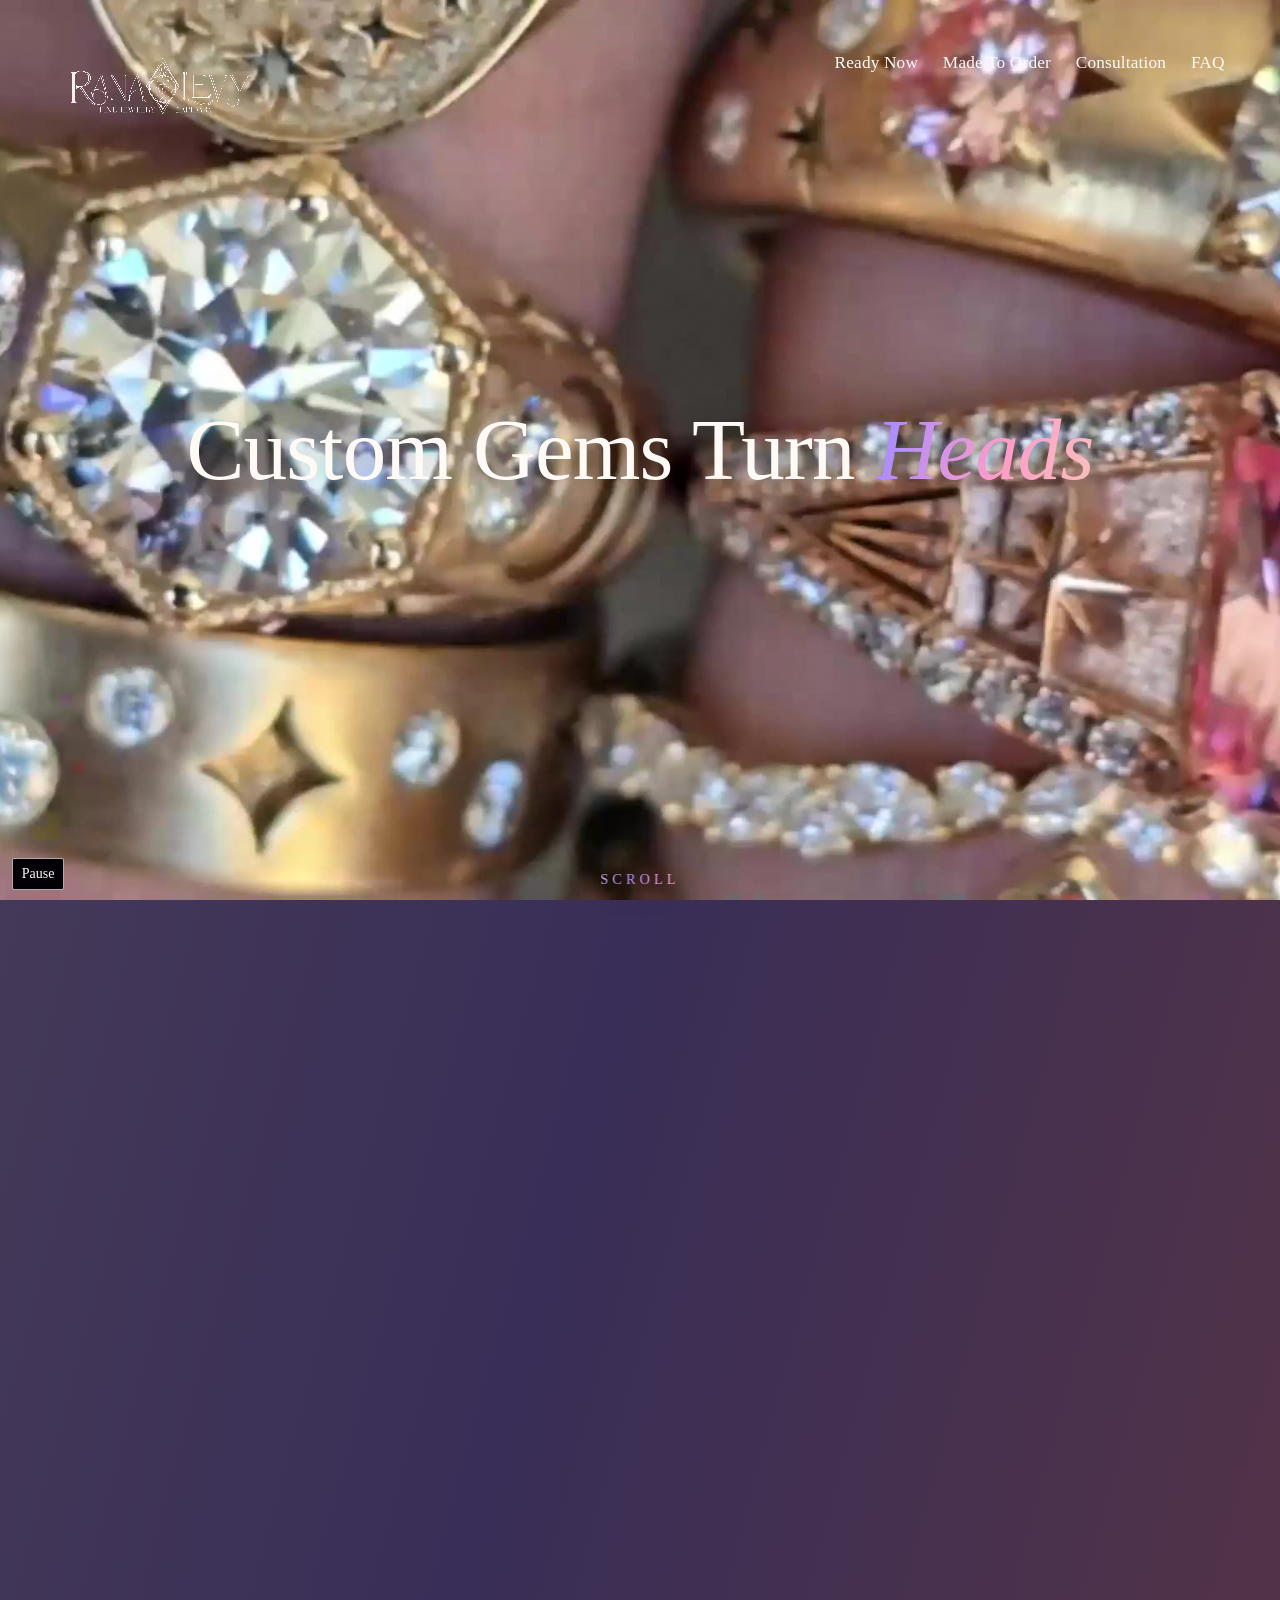
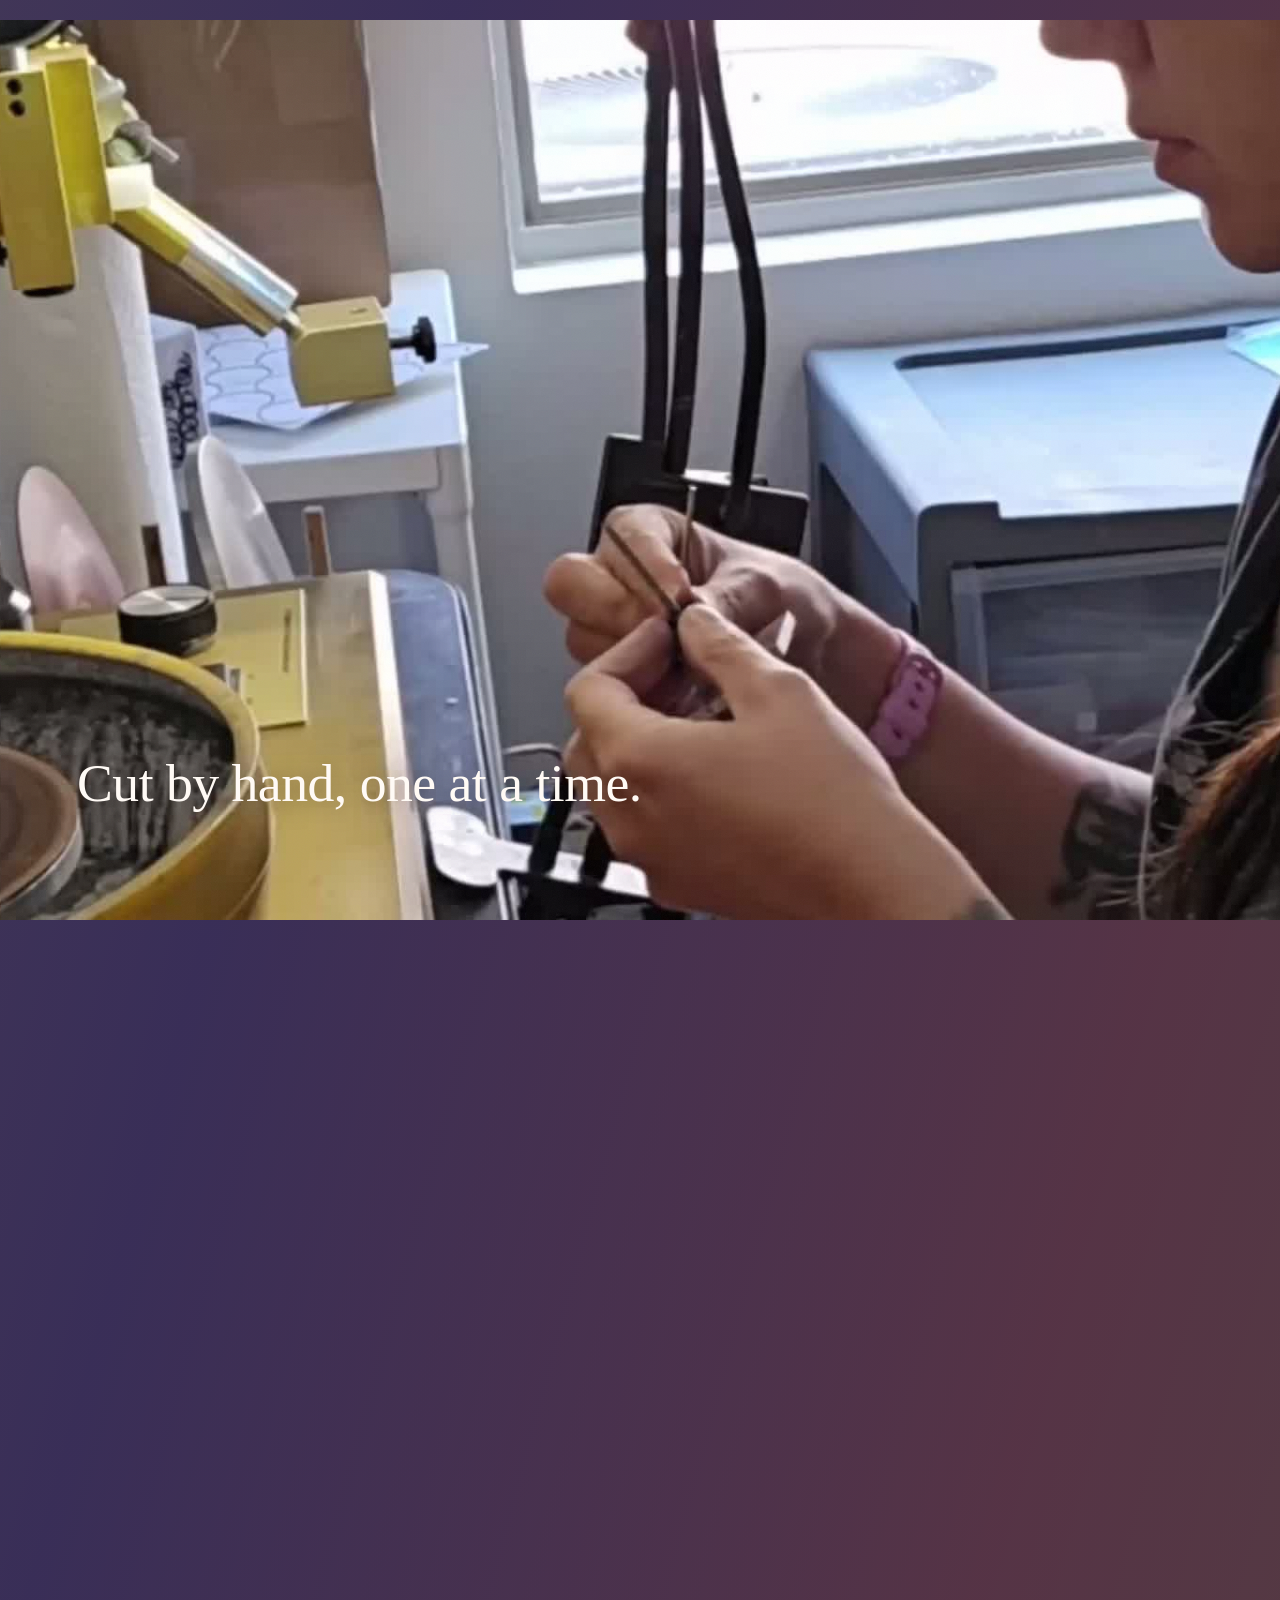
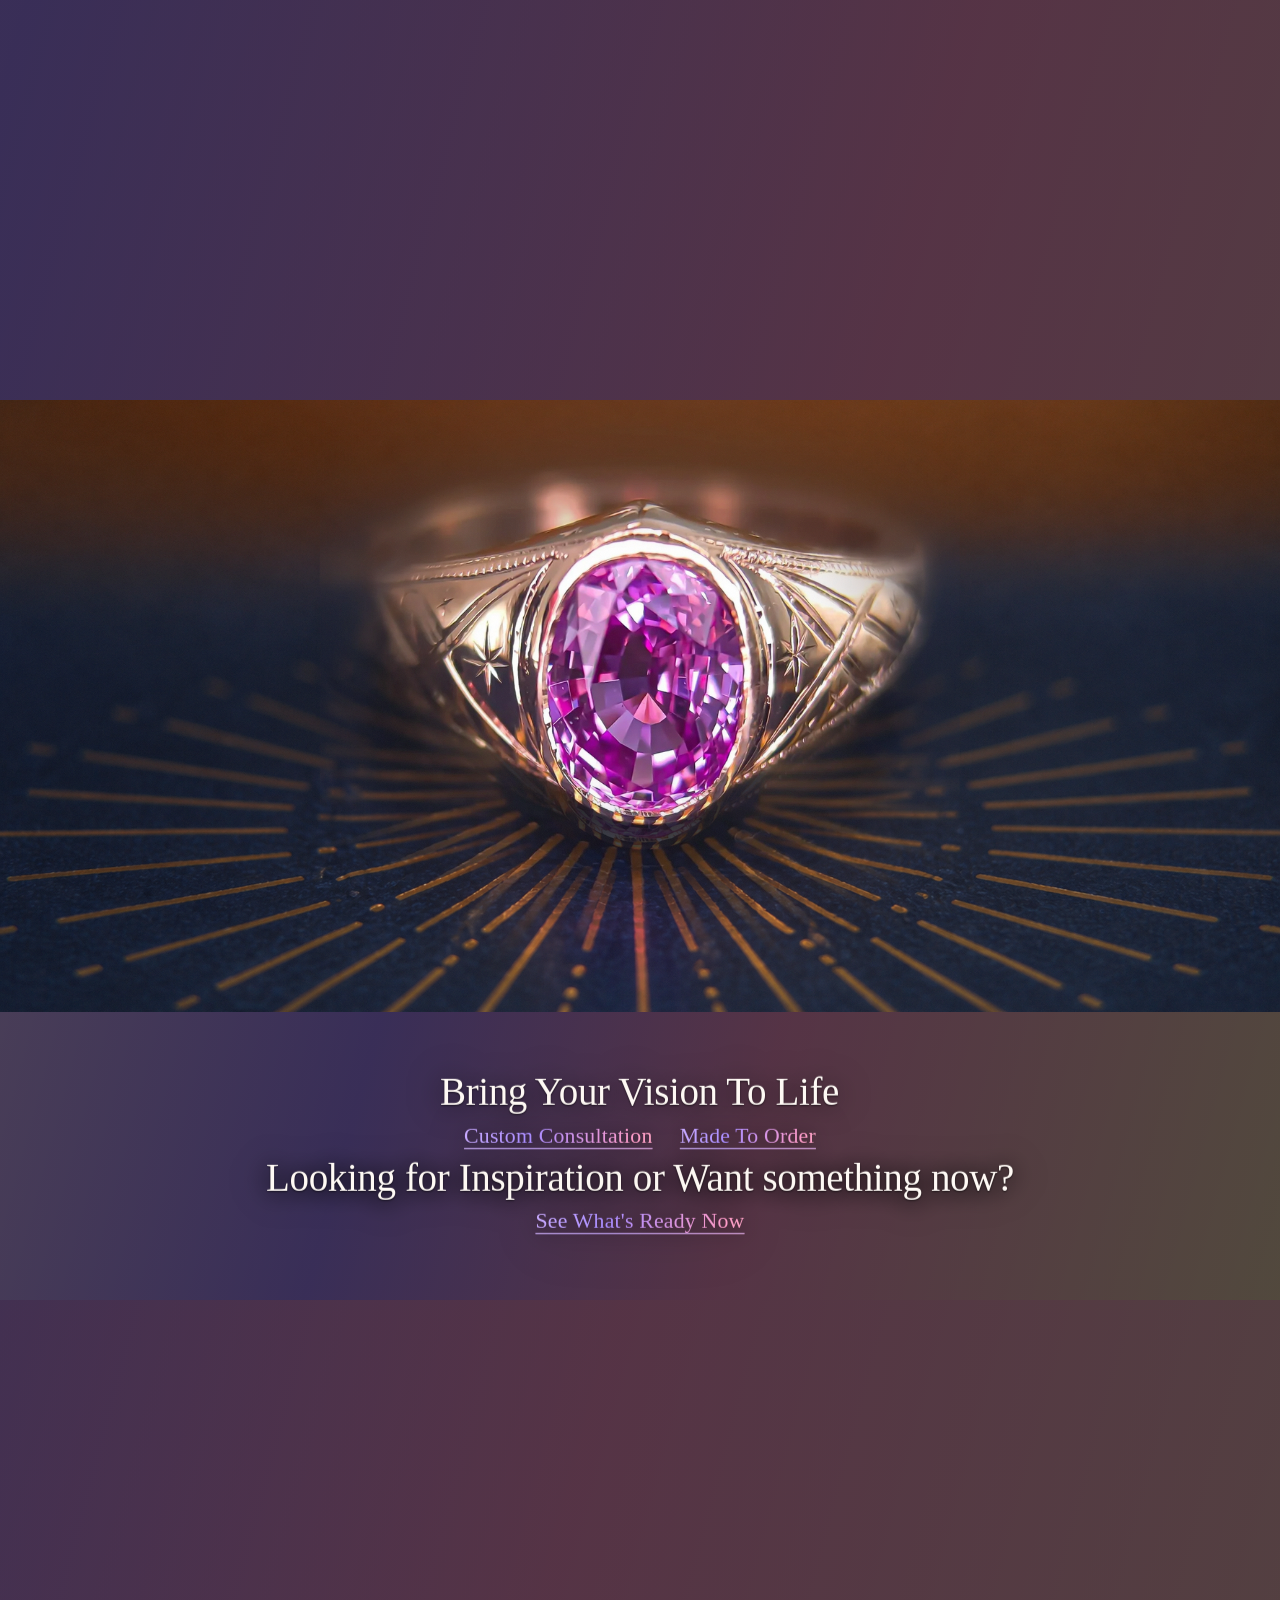
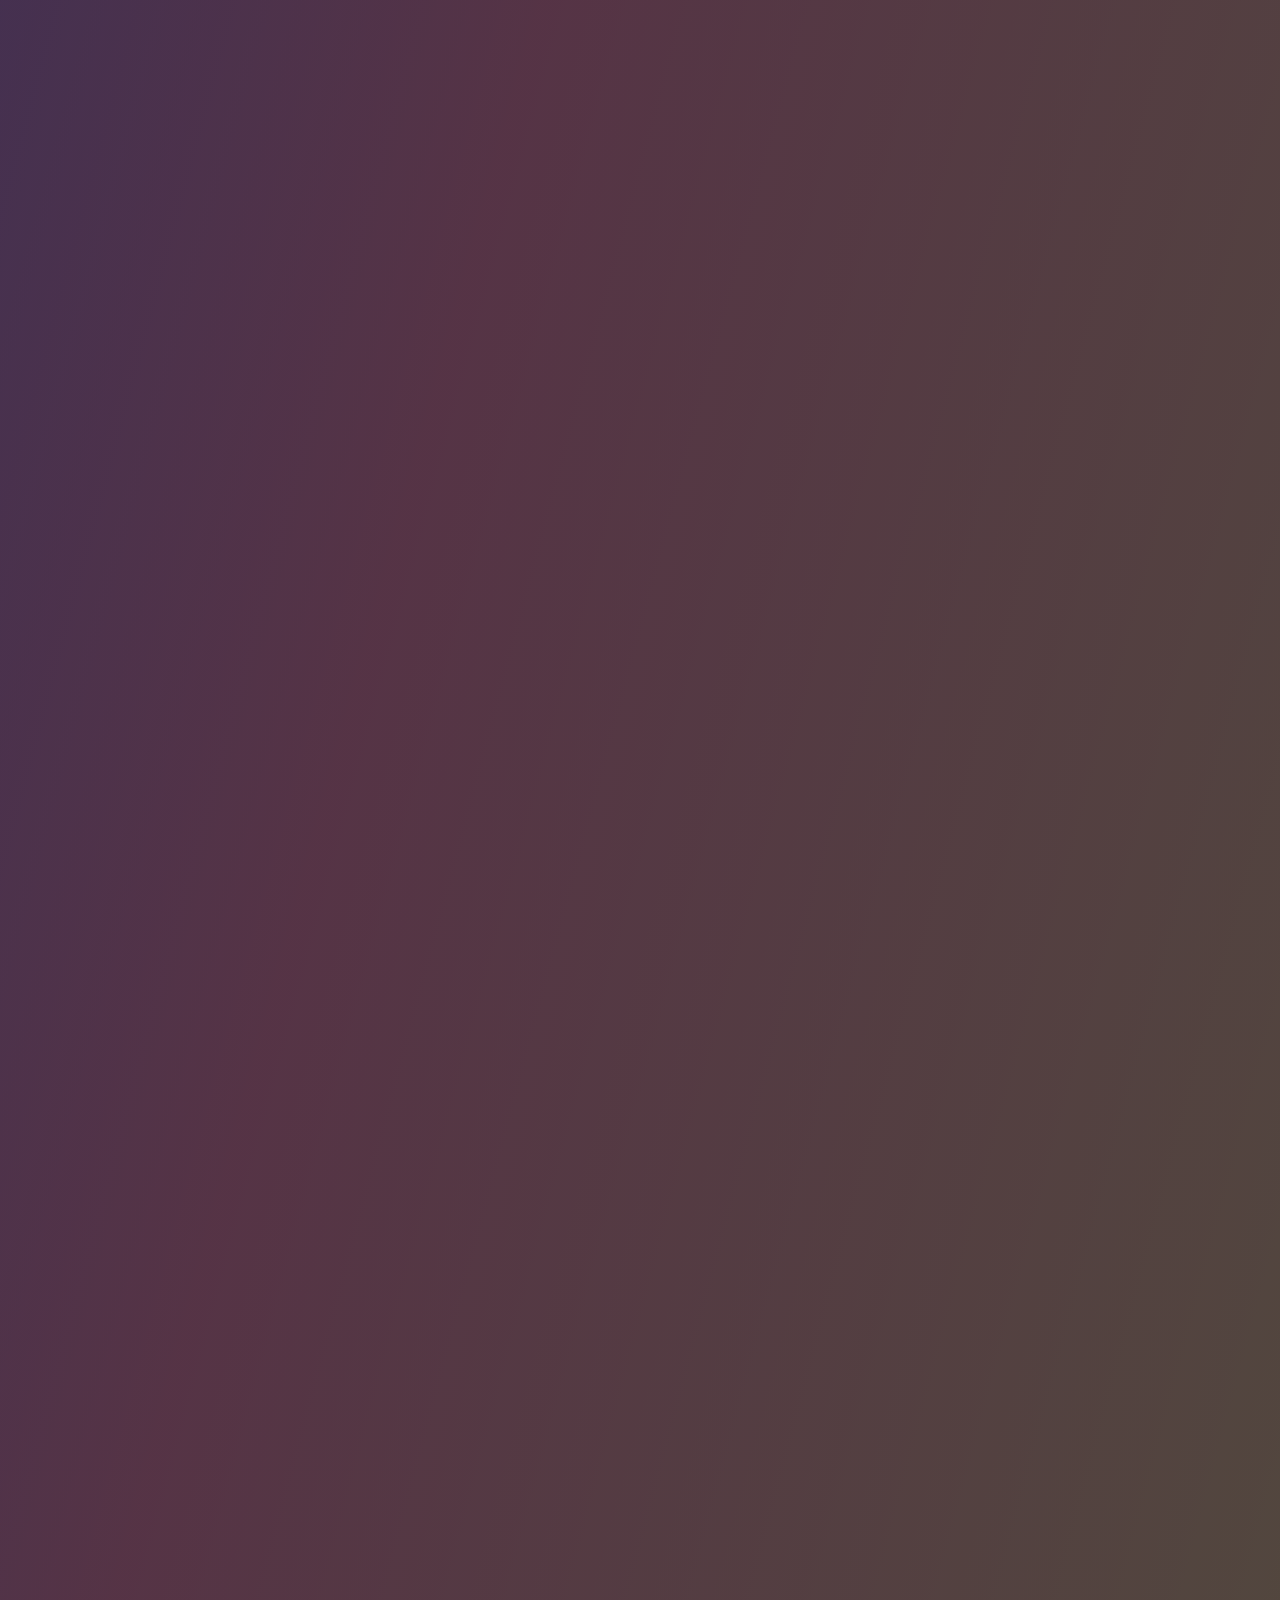
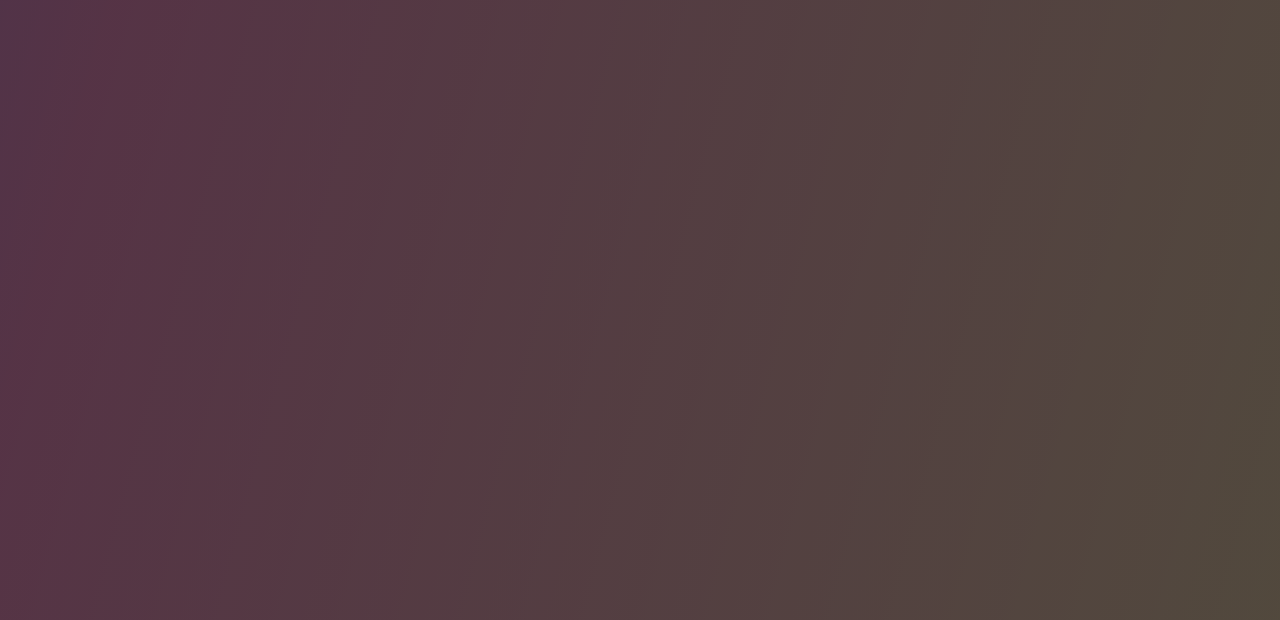
==== commit 098b4bfe: "Carry spectral background through the mobile Hand scene" ====
--- a/index.html
+++ b/index.html
@@ -593,7 +593,7 @@
             <img
               src="assets/studio-poster.jpg"
               data-desktop-src="assets/studio-poster.jpg"
-              data-mobile-src="assets/studio-poster-portrait.jpg"
+              data-mobile-src="assets/studio-poster-portrait-spectral.jpg"
               alt=""
               width="1920"
               height="960"
@@ -606,10 +606,10 @@
               height="1080"
               data-src="assets/studio-hand-work-cycle.mp4"
               data-desktop-src="assets/studio-hand-work-cycle.mp4"
-              data-mobile-src="assets/studio-hand-work-cycle-portrait.mp4"
+              data-mobile-src="assets/studio-hand-work-cycle-portrait-spectral.mp4"
               poster="assets/studio-poster.jpg"
               data-desktop-poster="assets/studio-poster.jpg"
-              data-mobile-poster="assets/studio-poster-portrait.jpg"
+              data-mobile-poster="assets/studio-poster-portrait-spectral.jpg"
               muted
               playsinline
               preload="none"
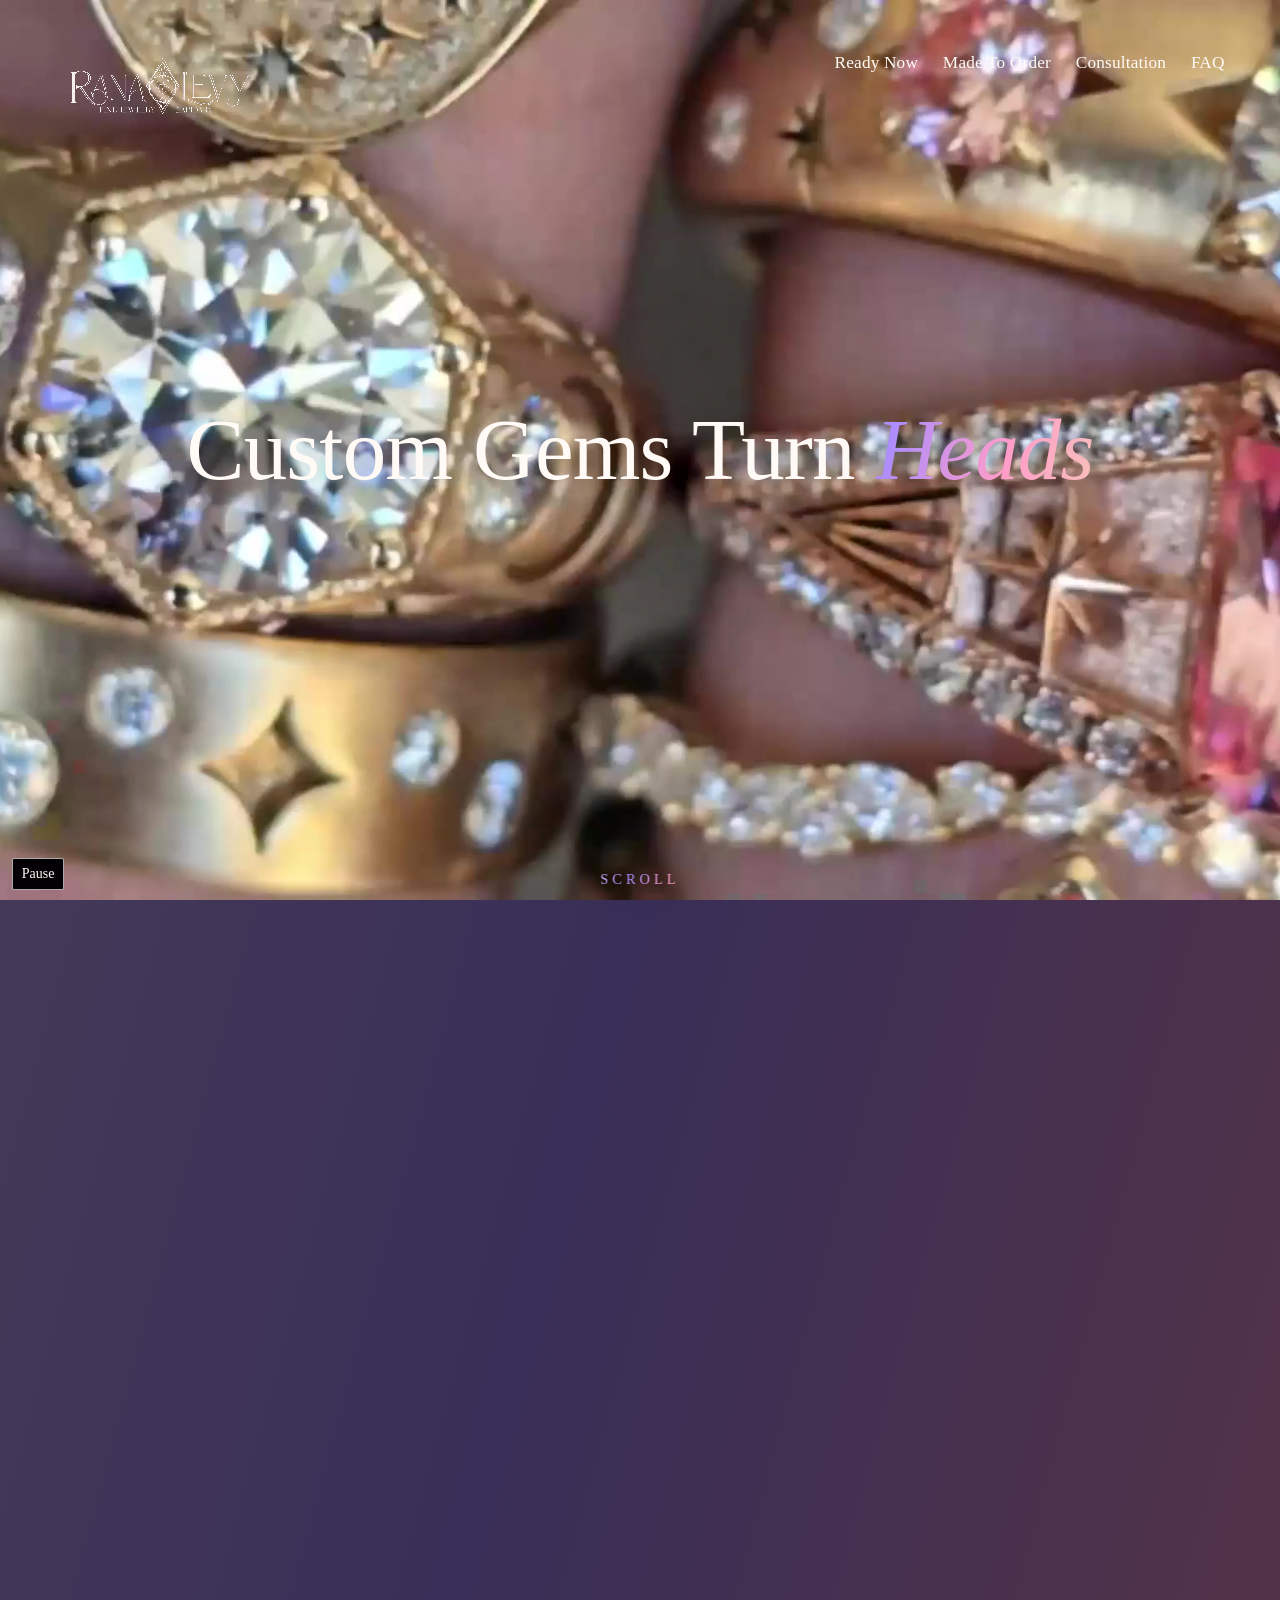
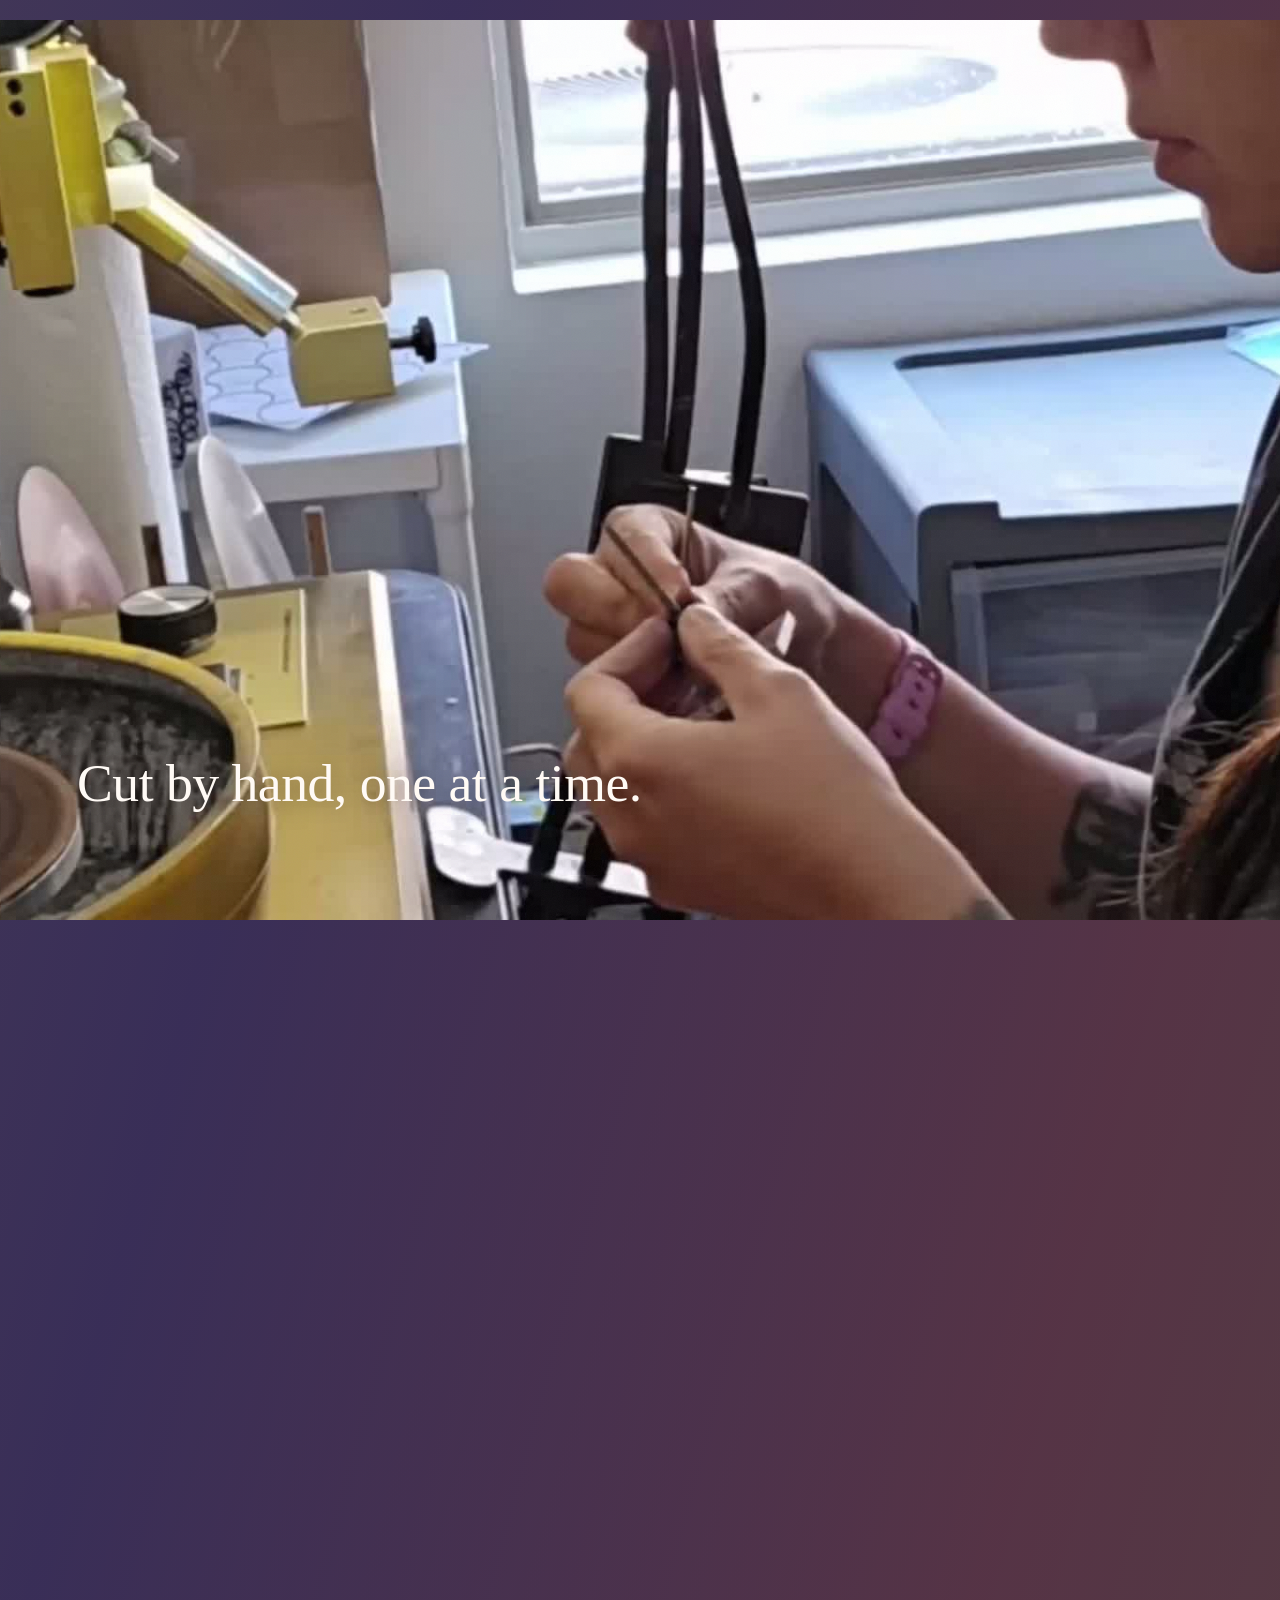
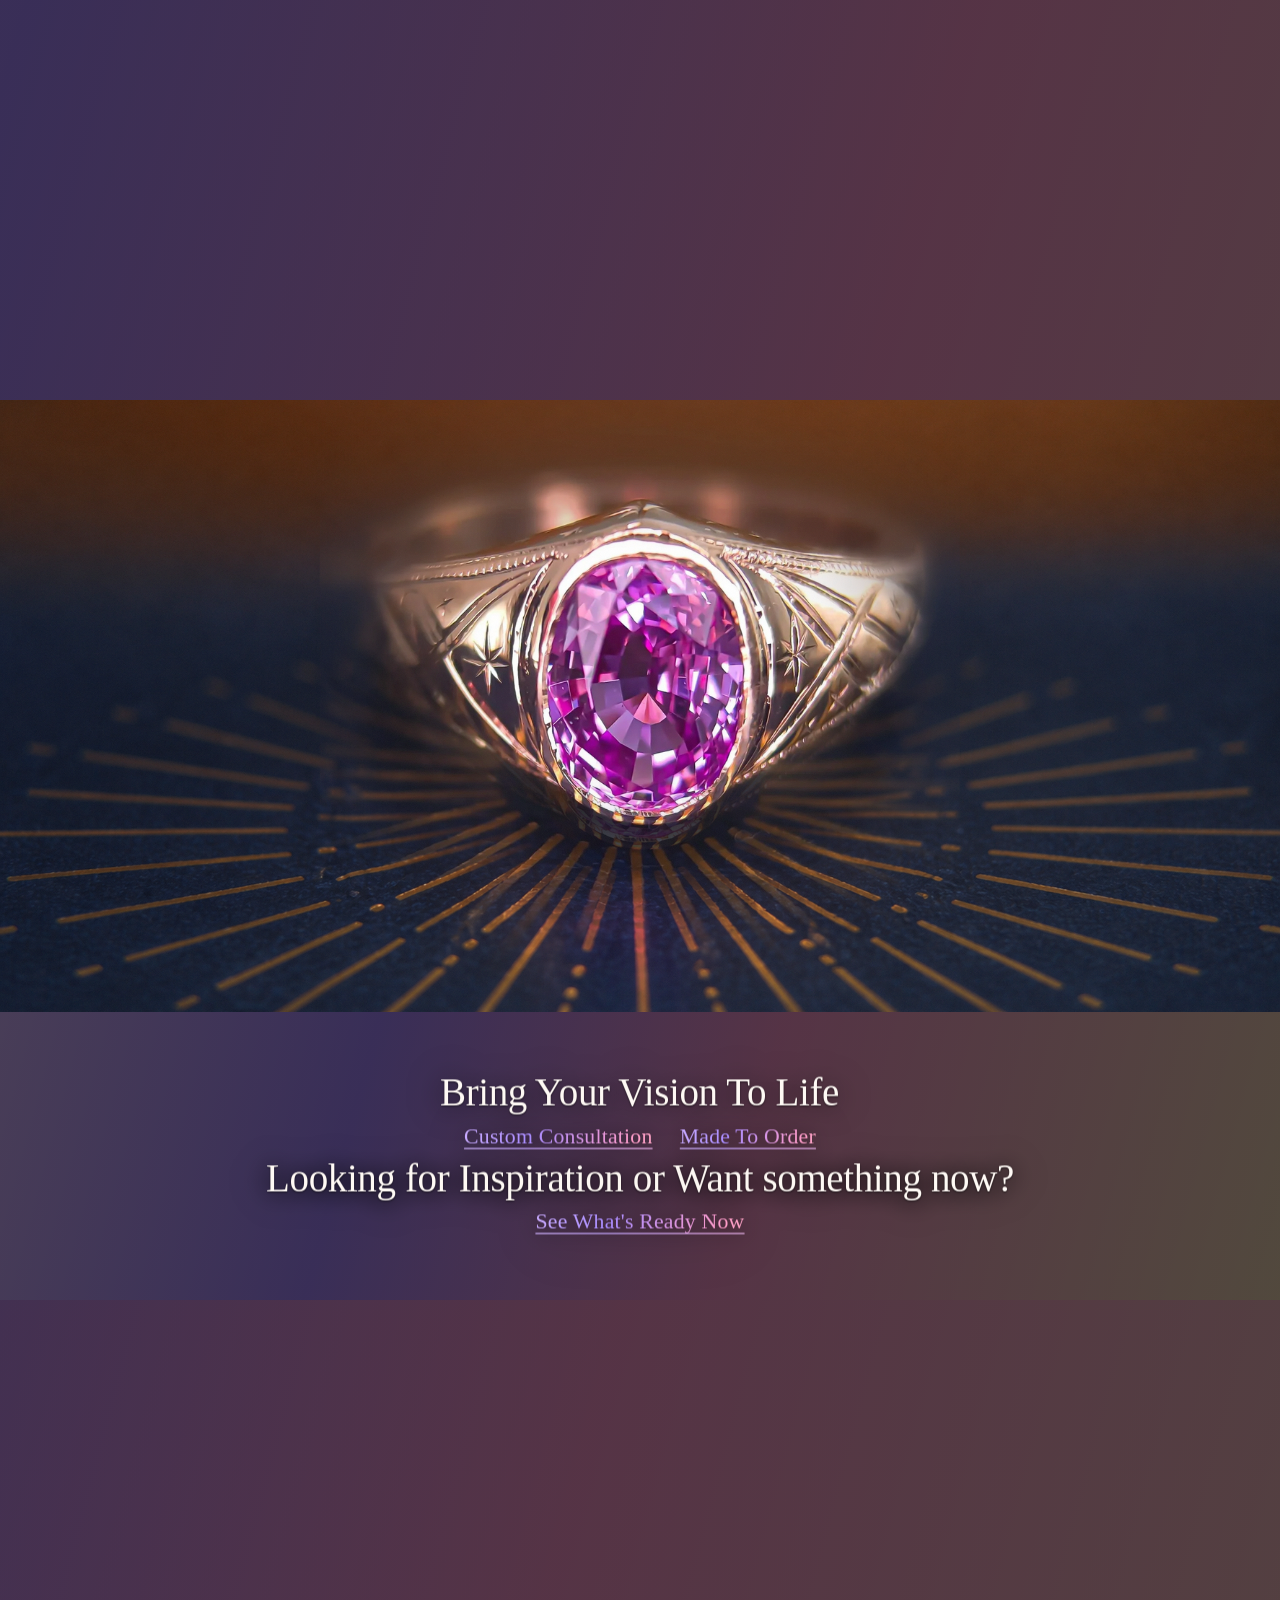
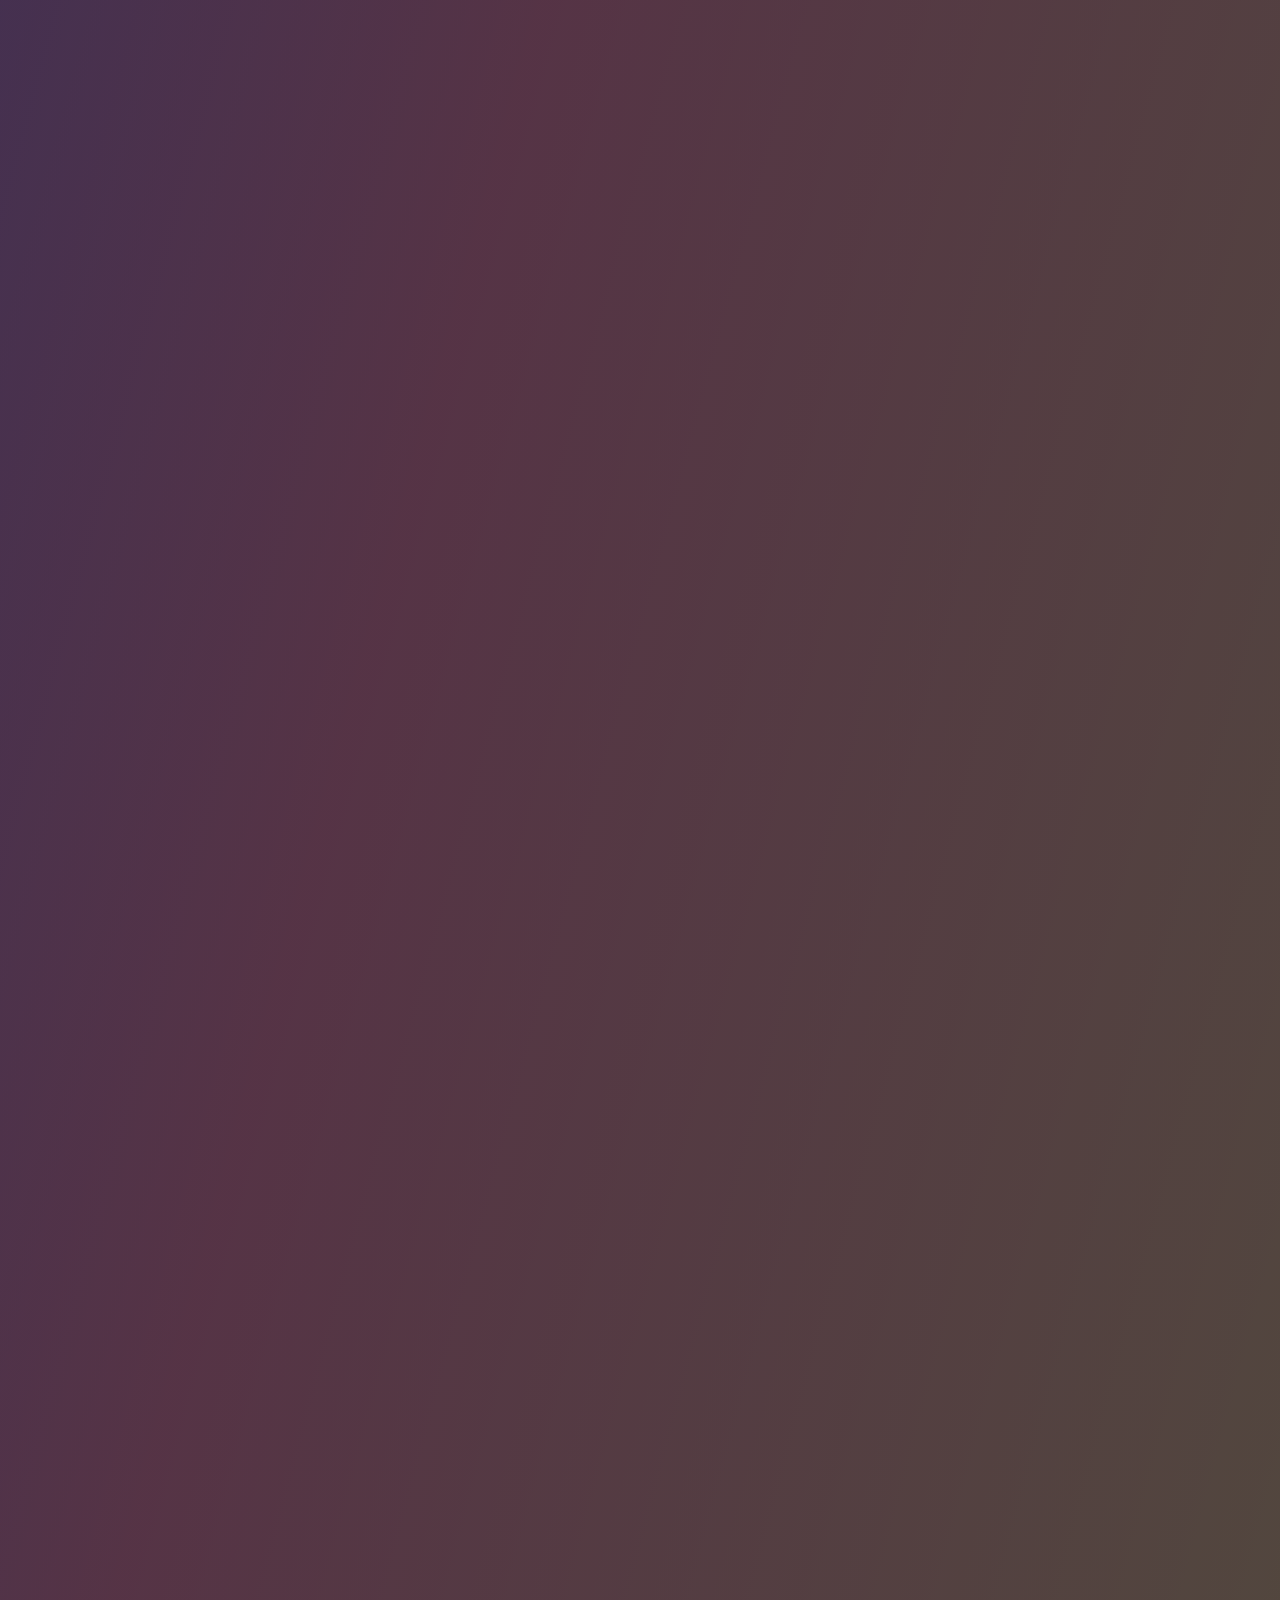
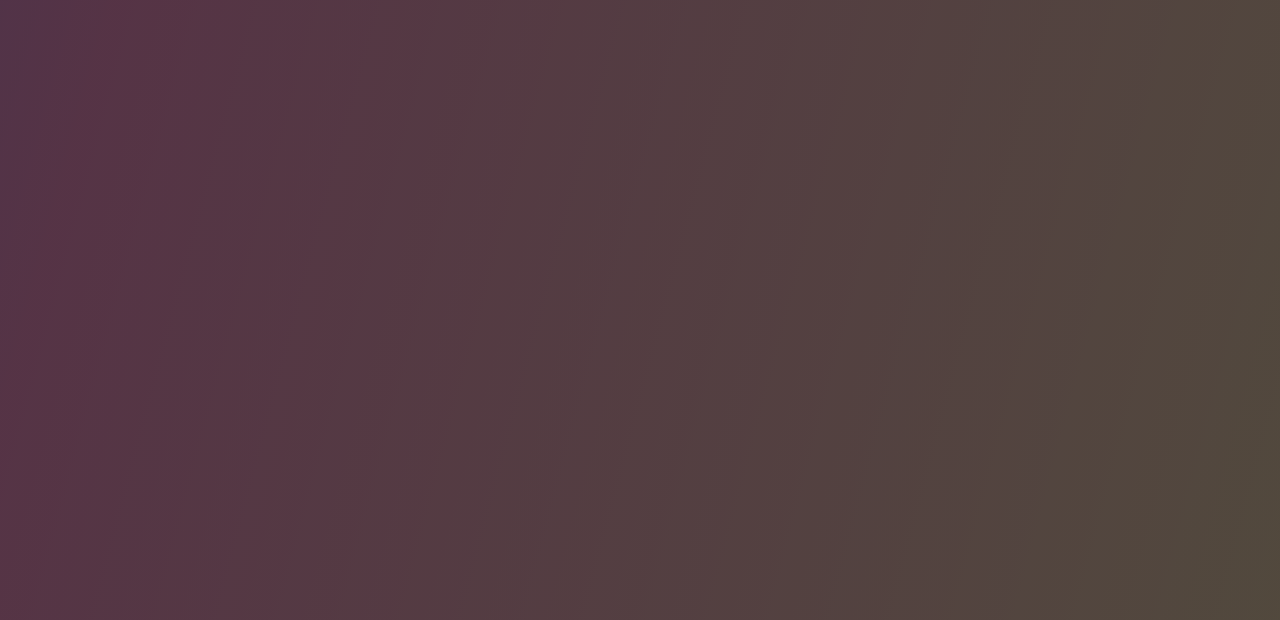
==== commit d885c753: "Mobile hero: keep italic Heads from clipping and legible over the film" ====
--- a/index.html
+++ b/index.html
@@ -421,7 +421,14 @@
         max-width: none;
         padding: 0 0.85rem;
         box-sizing: border-box;
-        text-shadow: none;
+        text-shadow: 0 1px 14px rgba(8, 4, 20, 0.6);
+      }
+
+      .heads {
+        display: inline-block;
+        padding: 0 0.12em 0.06em 0.04em;
+        margin: 0 -0.12em -0.06em -0.04em;
+        filter: drop-shadow(0 1px 10px rgba(8, 4, 20, 0.7));
       }
 
       .headline .line {
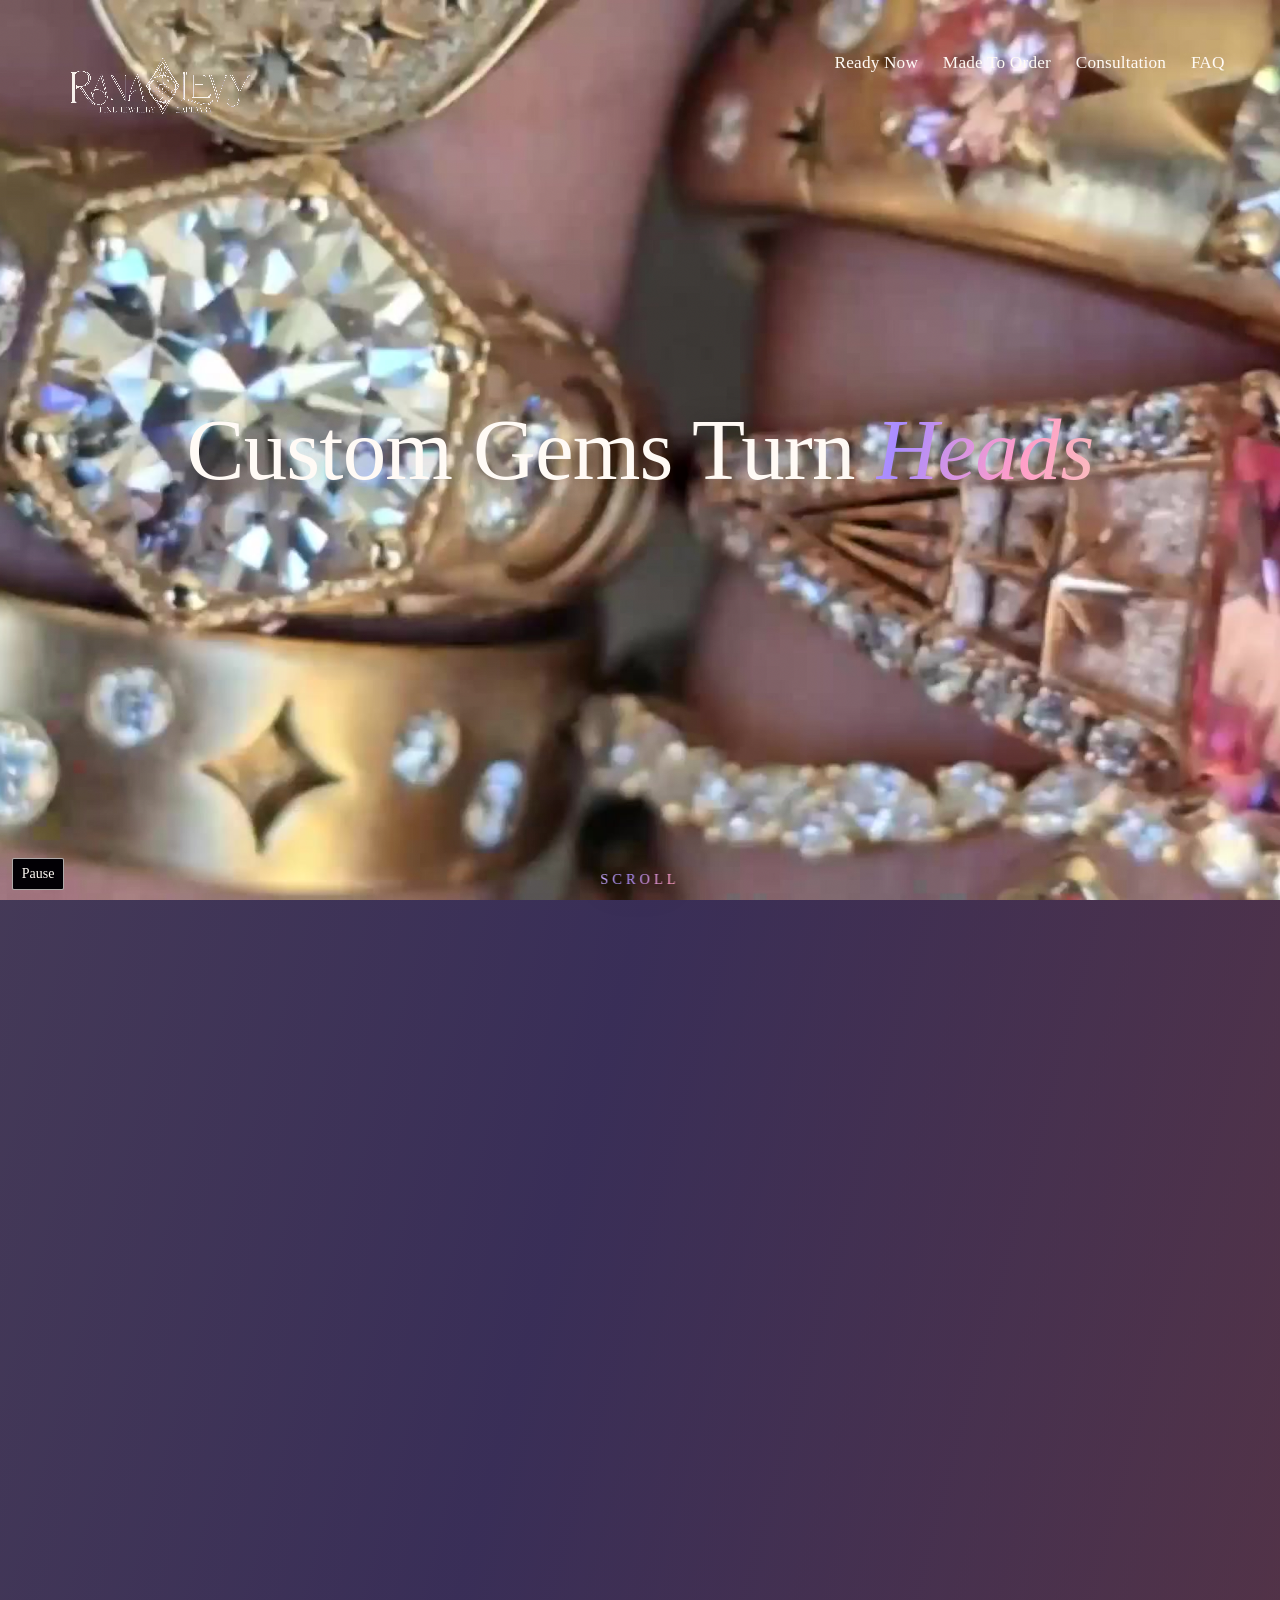
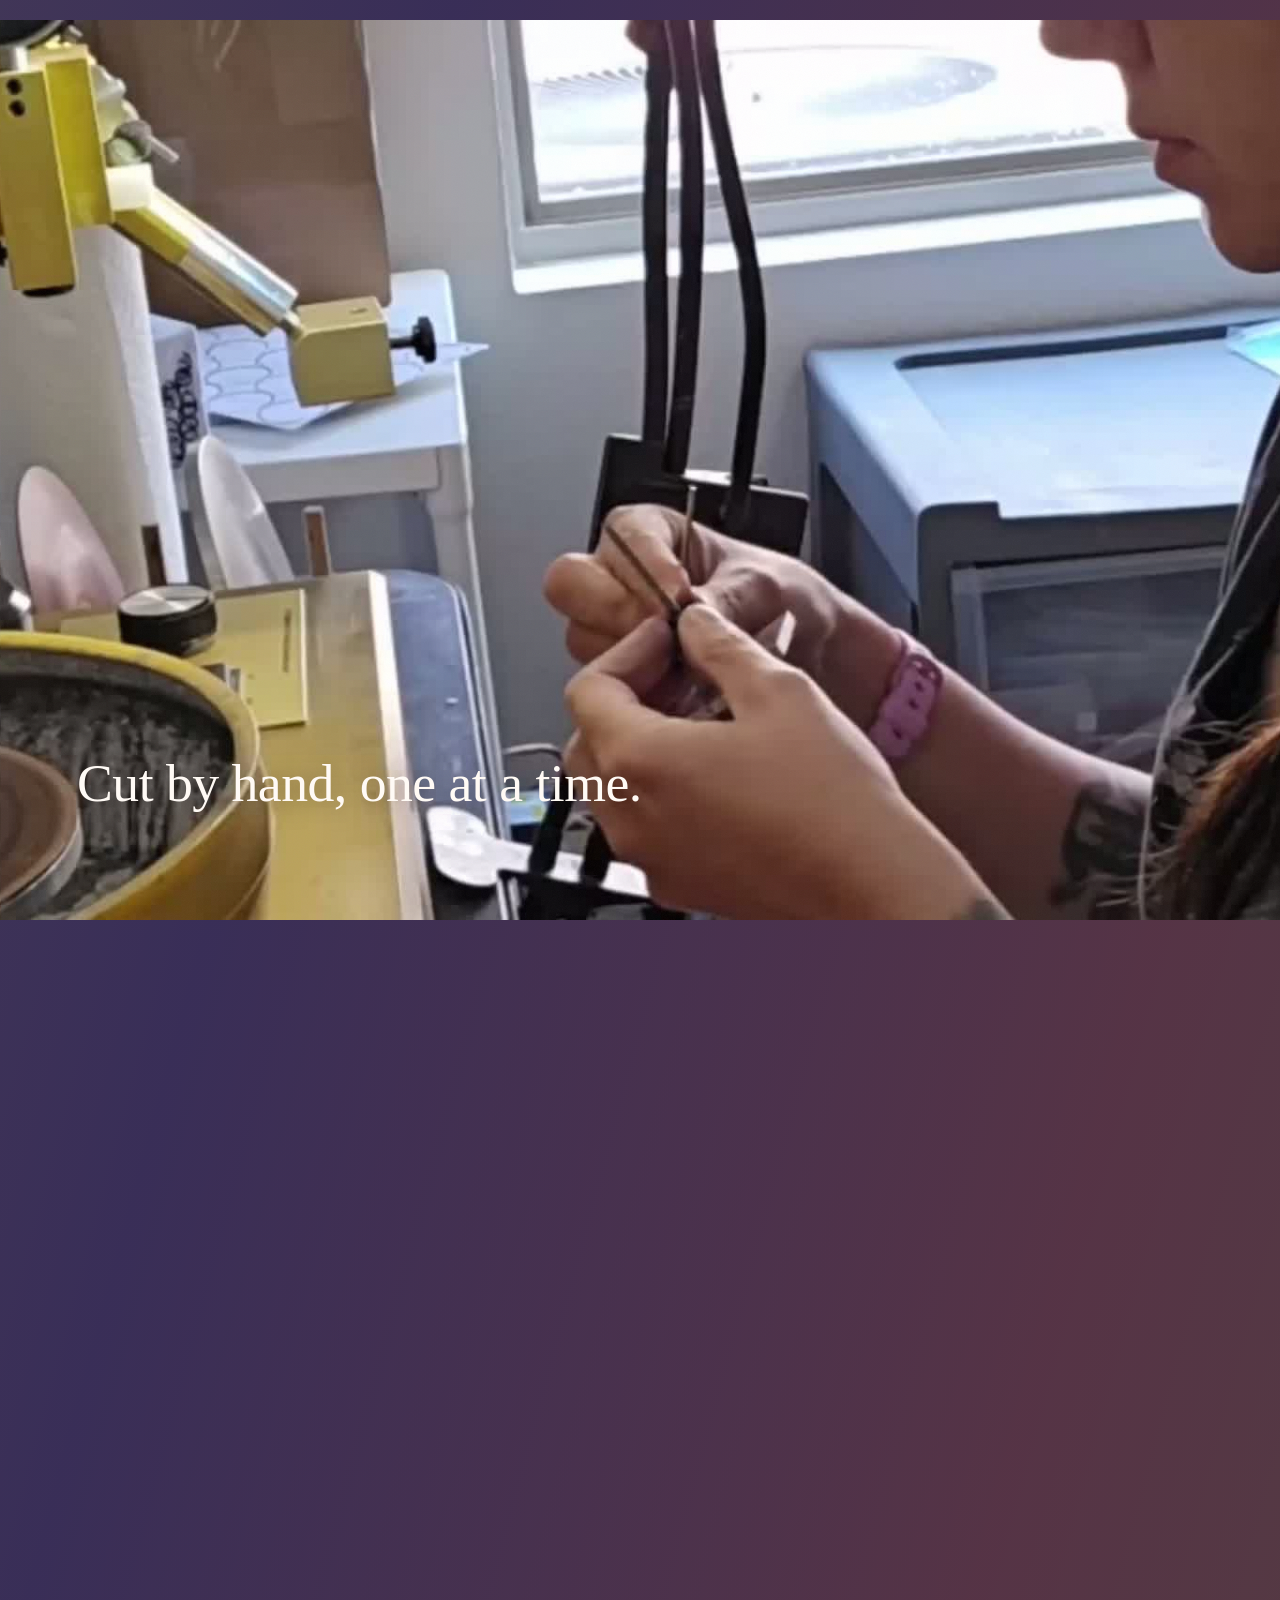
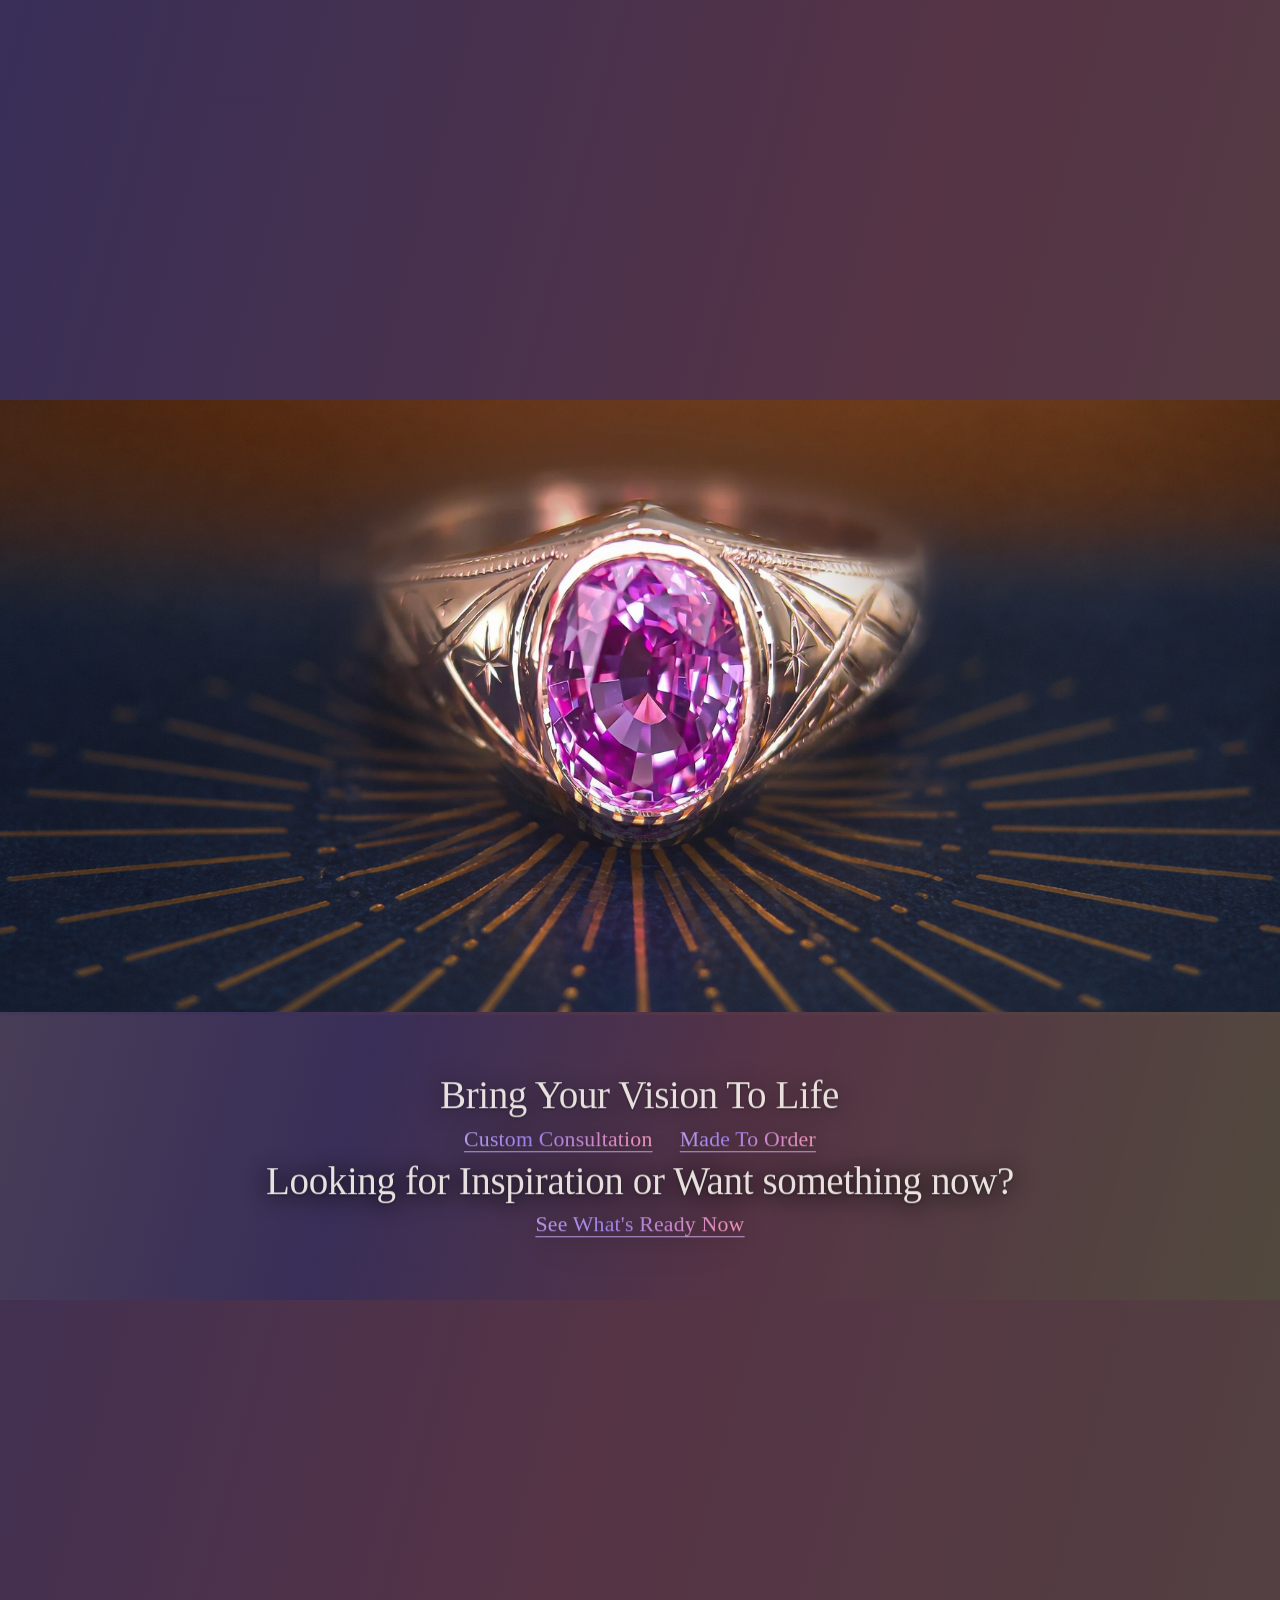
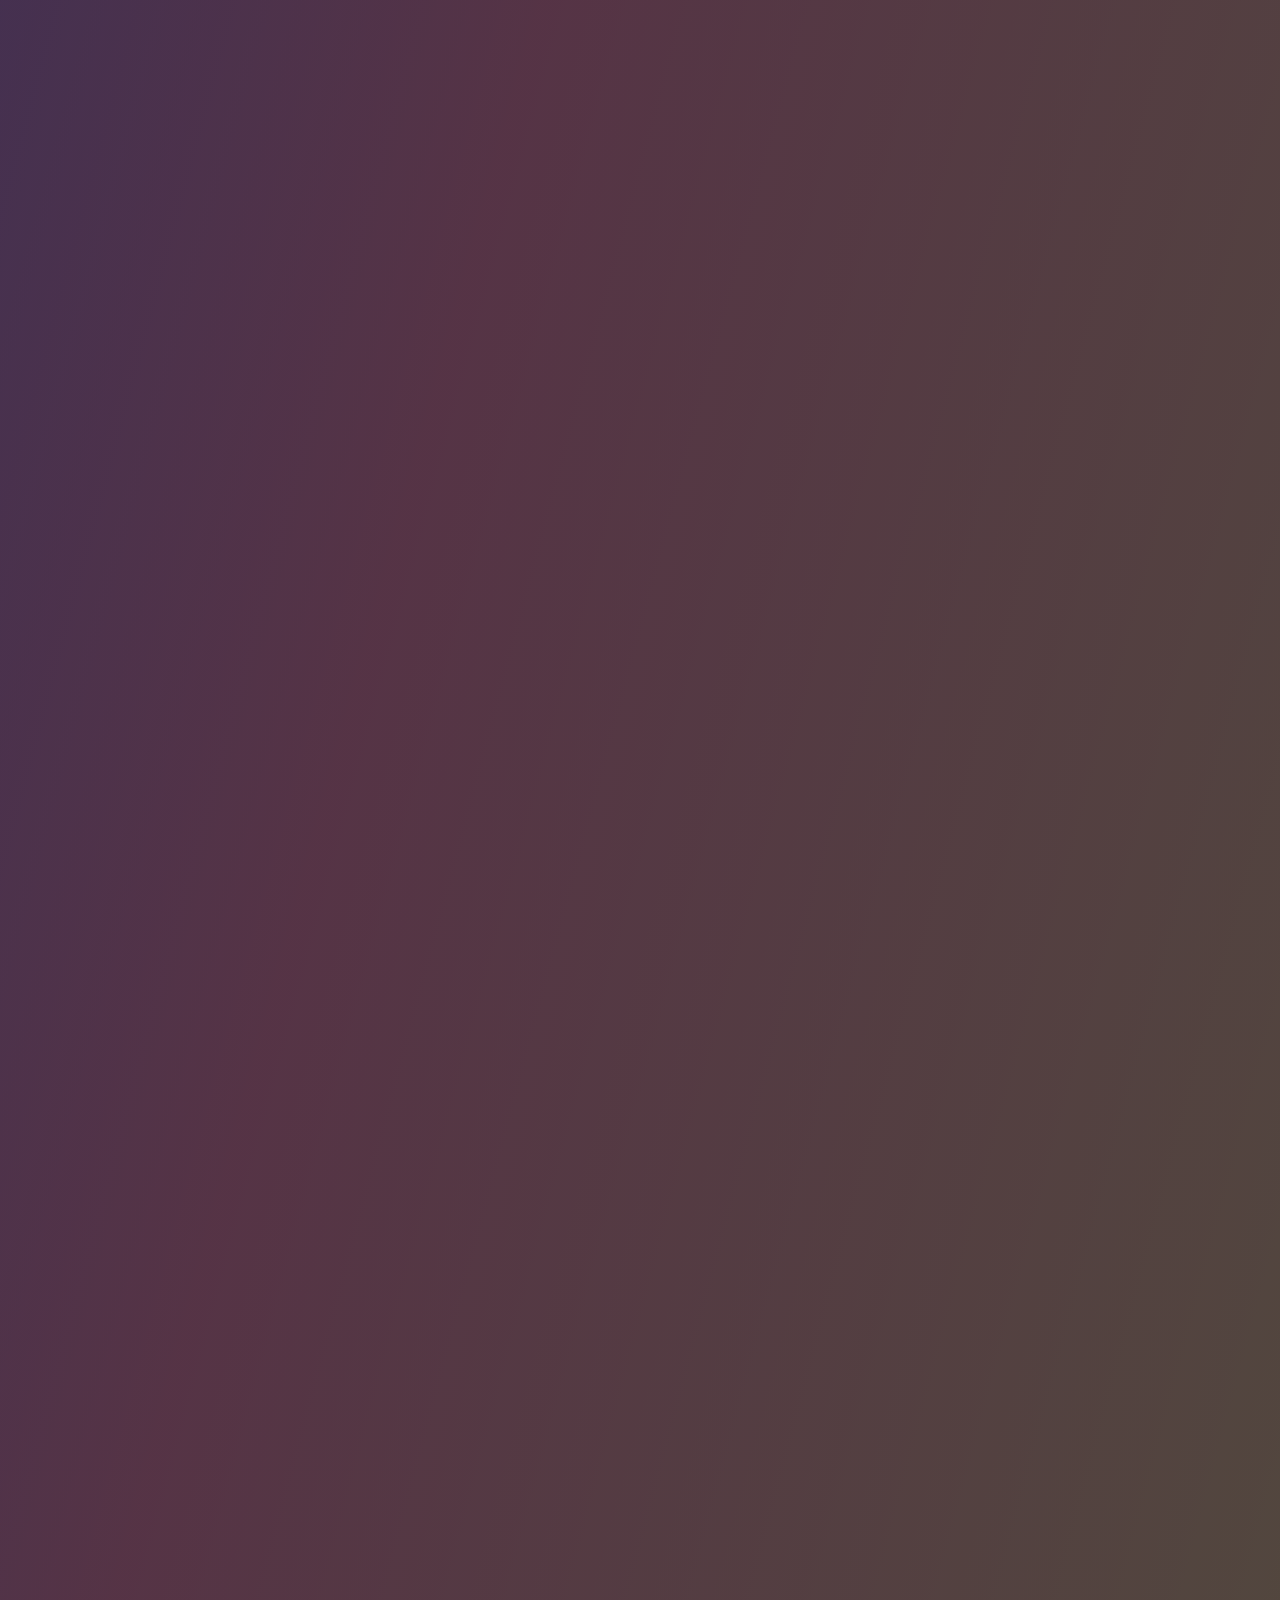
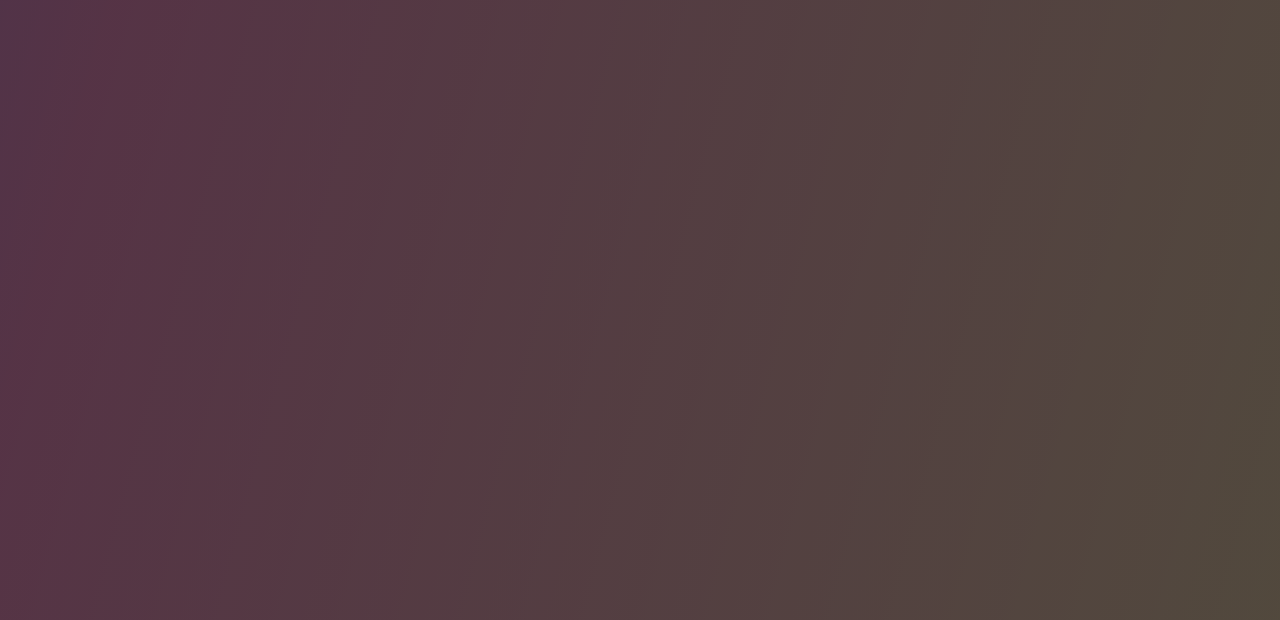
==== commit fea2c6bd: "Add Microsoft Clarity analytics tag (async, no visual change)" ====
--- a/index.html
+++ b/index.html
@@ -481,6 +481,7 @@
   <link rel="stylesheet" href="styles.css">
   <link rel="stylesheet" href="spectral-background.css">
   <link rel="stylesheet" href="motion-control.css?v=no-stroke-20260905">
+<script type="text/javascript">(function(c,l,a,r,i,t,y){c[a]=c[a]||function(){(c[a].q=c[a].q||[]).push(arguments)};t=l.createElement(r);t.async=1;t.src="https://www.clarity.ms/tag/"+i;y=l.getElementsByTagName(r)[0];y.parentNode.insertBefore(t,y);})(window, document, "clarity", "script", "yvve5xueah");clarity("set","site","rana");</script>
 </head>
 <body>
   <a class="skip-link" href="#opening">Skip to opening</a>
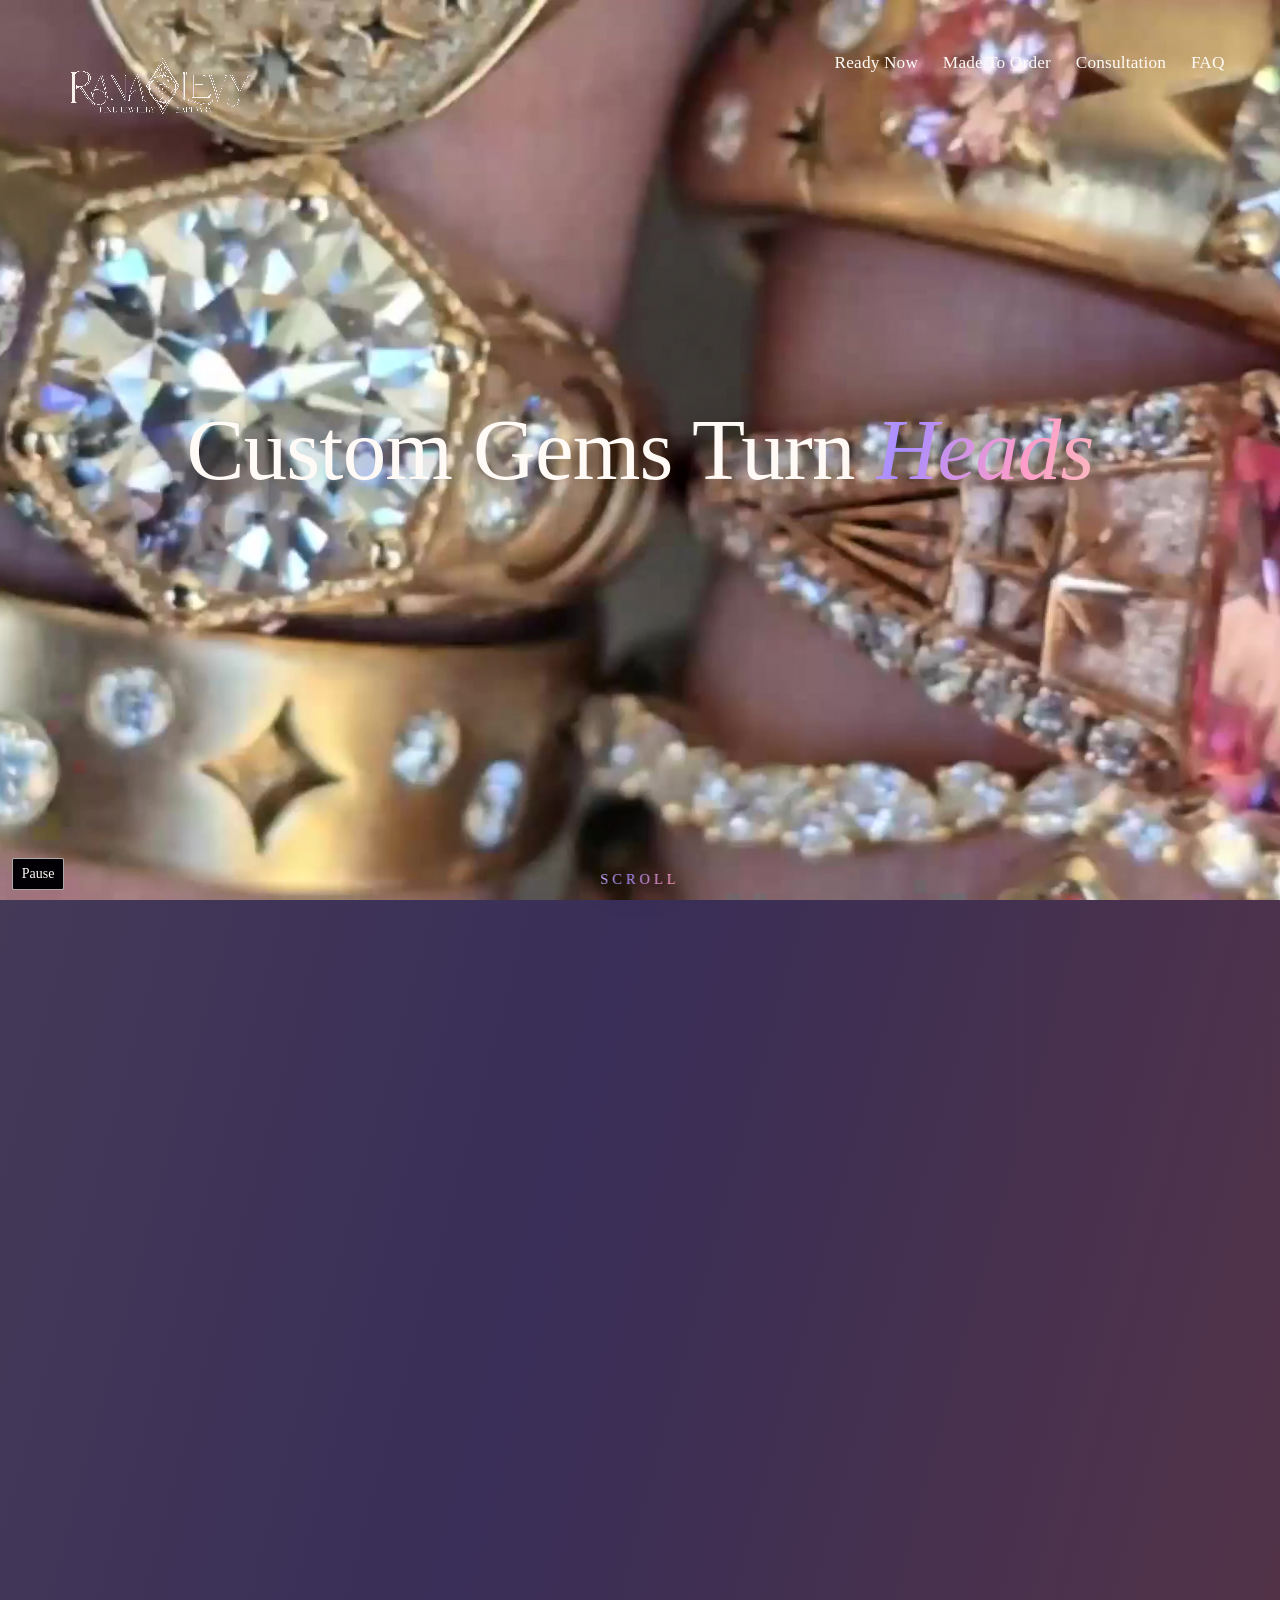
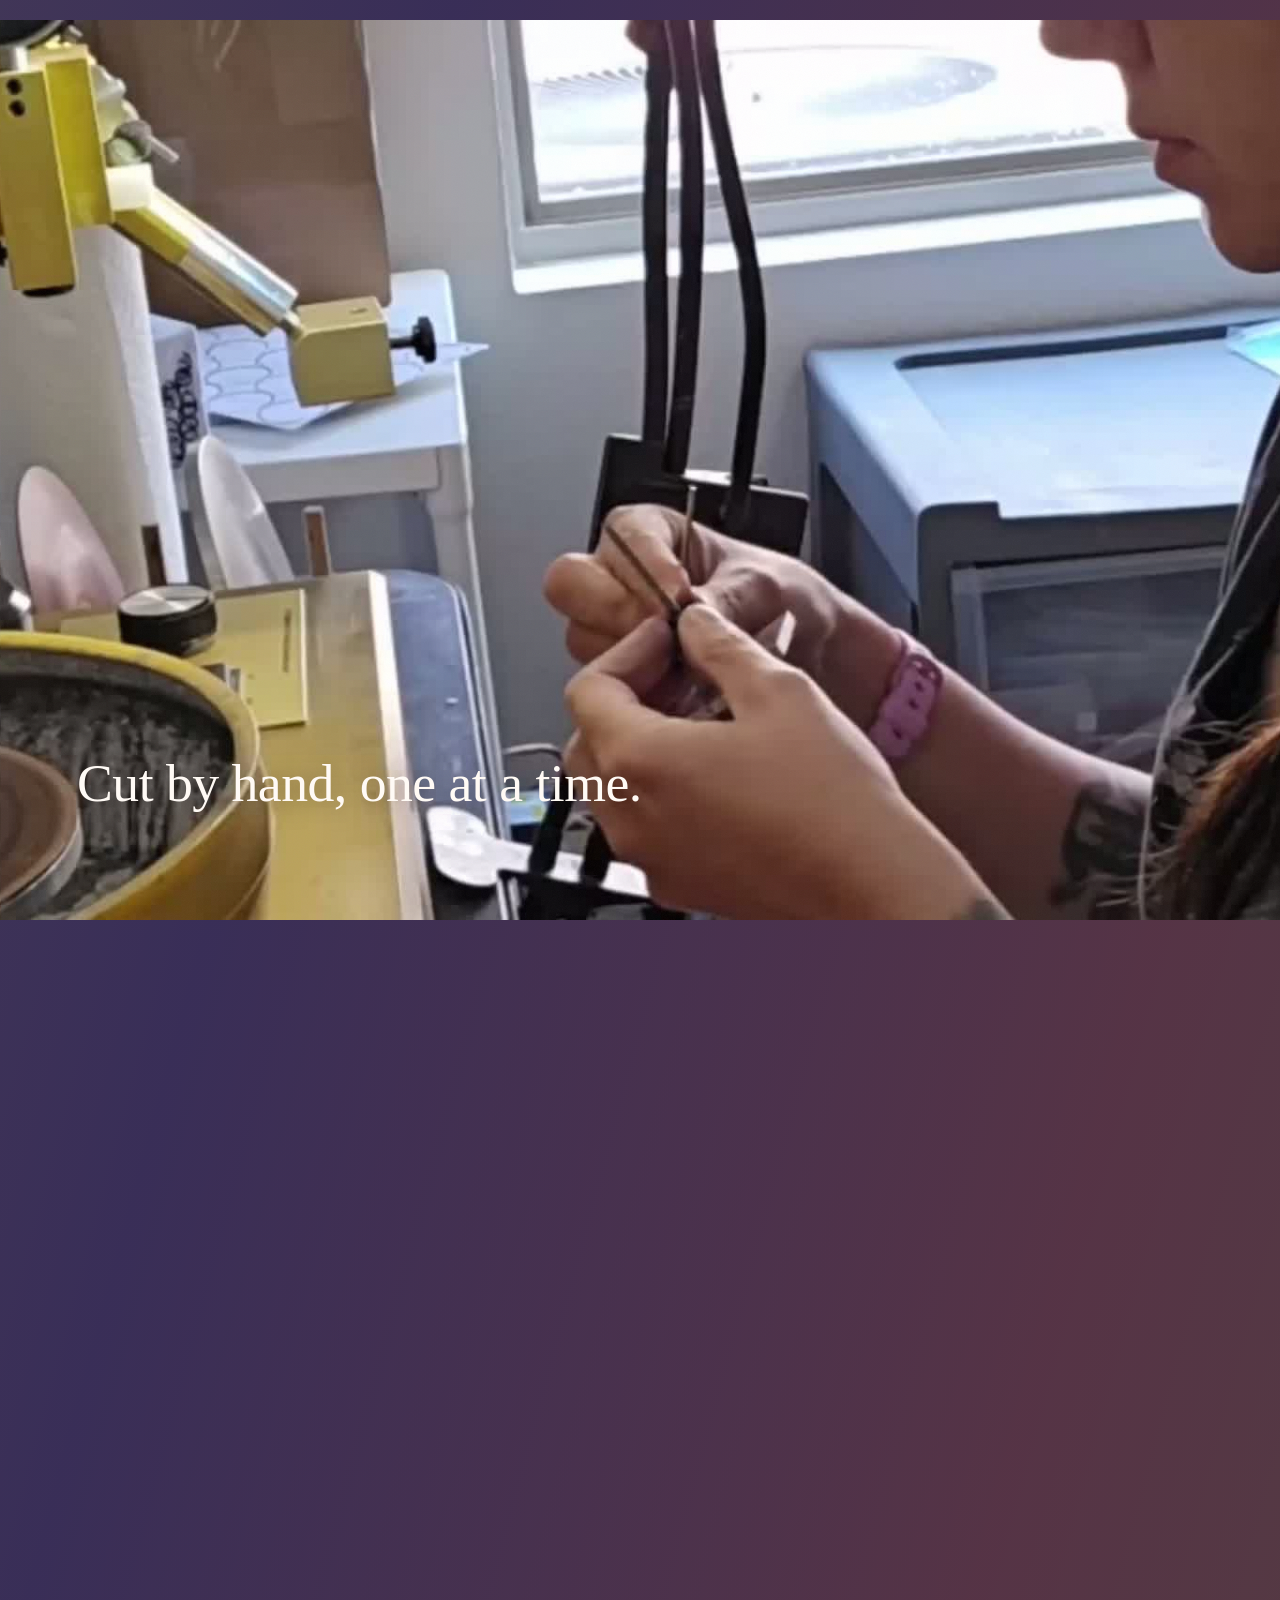
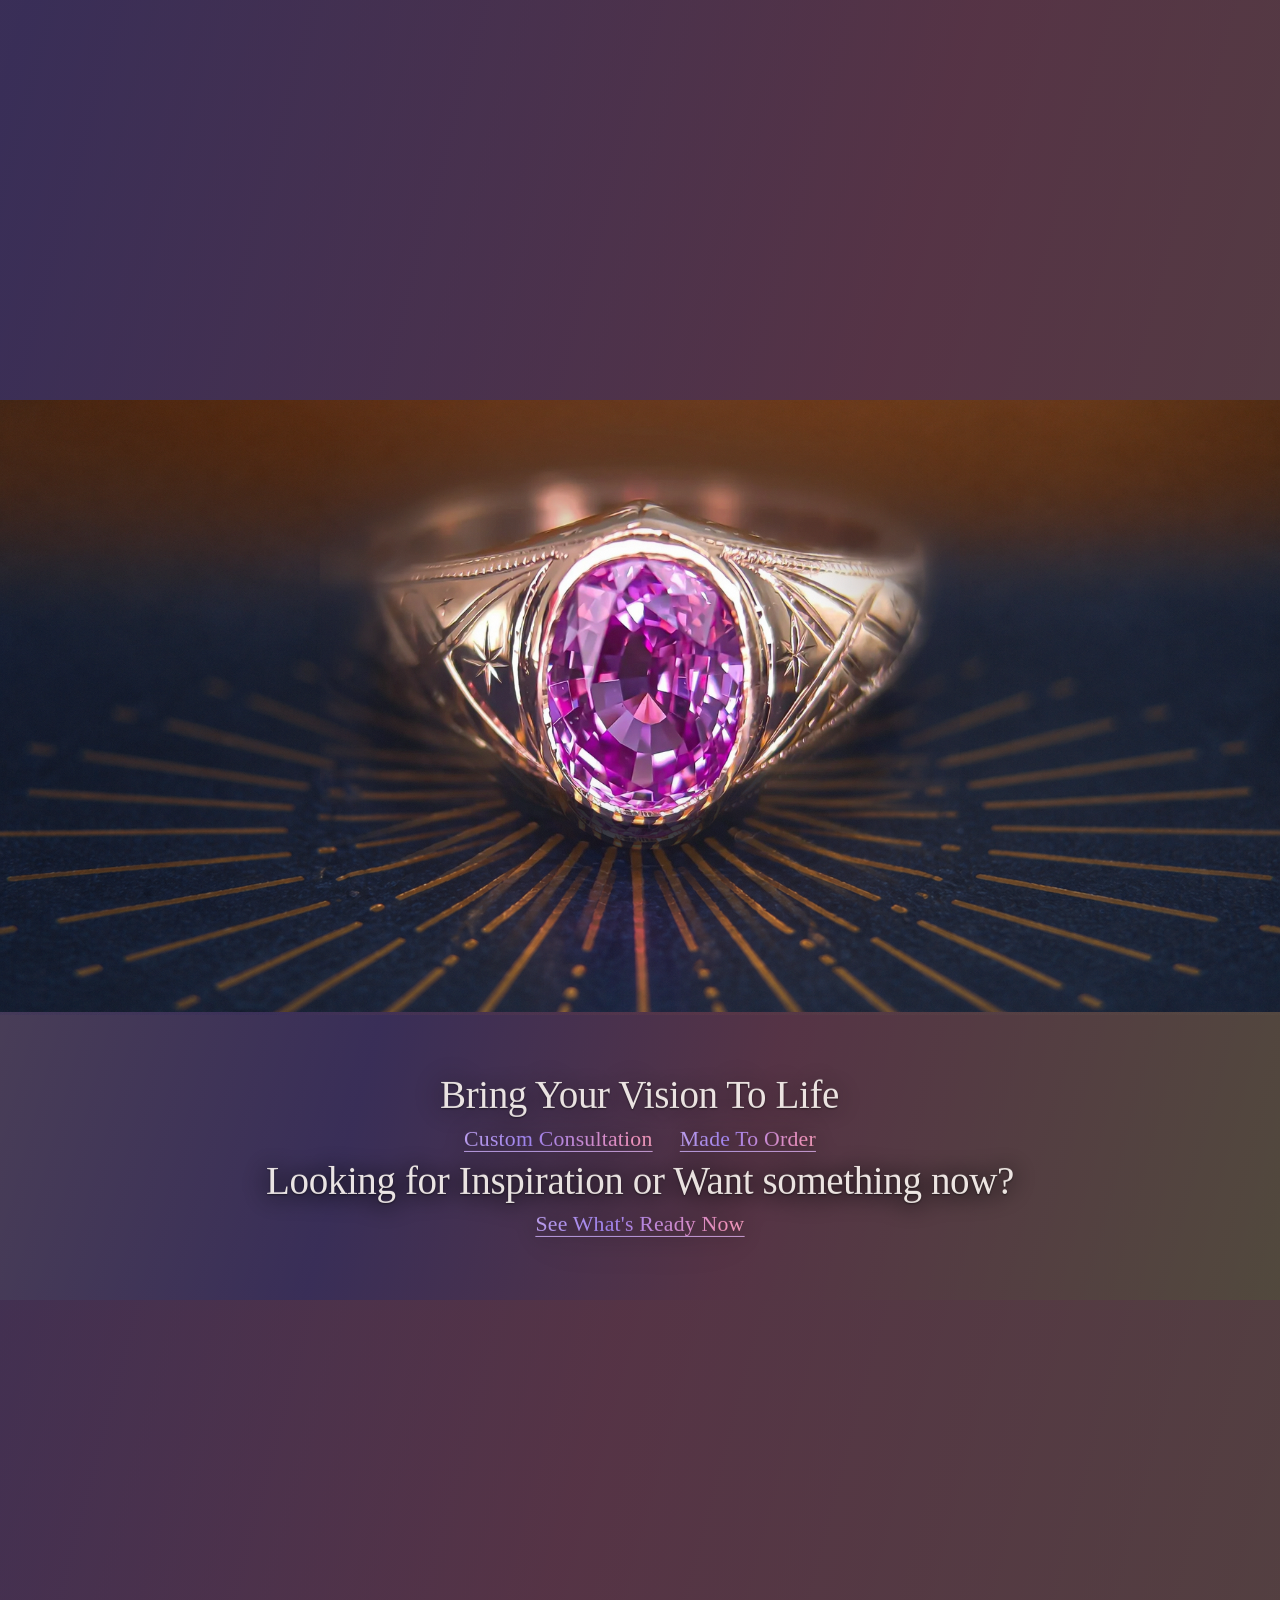
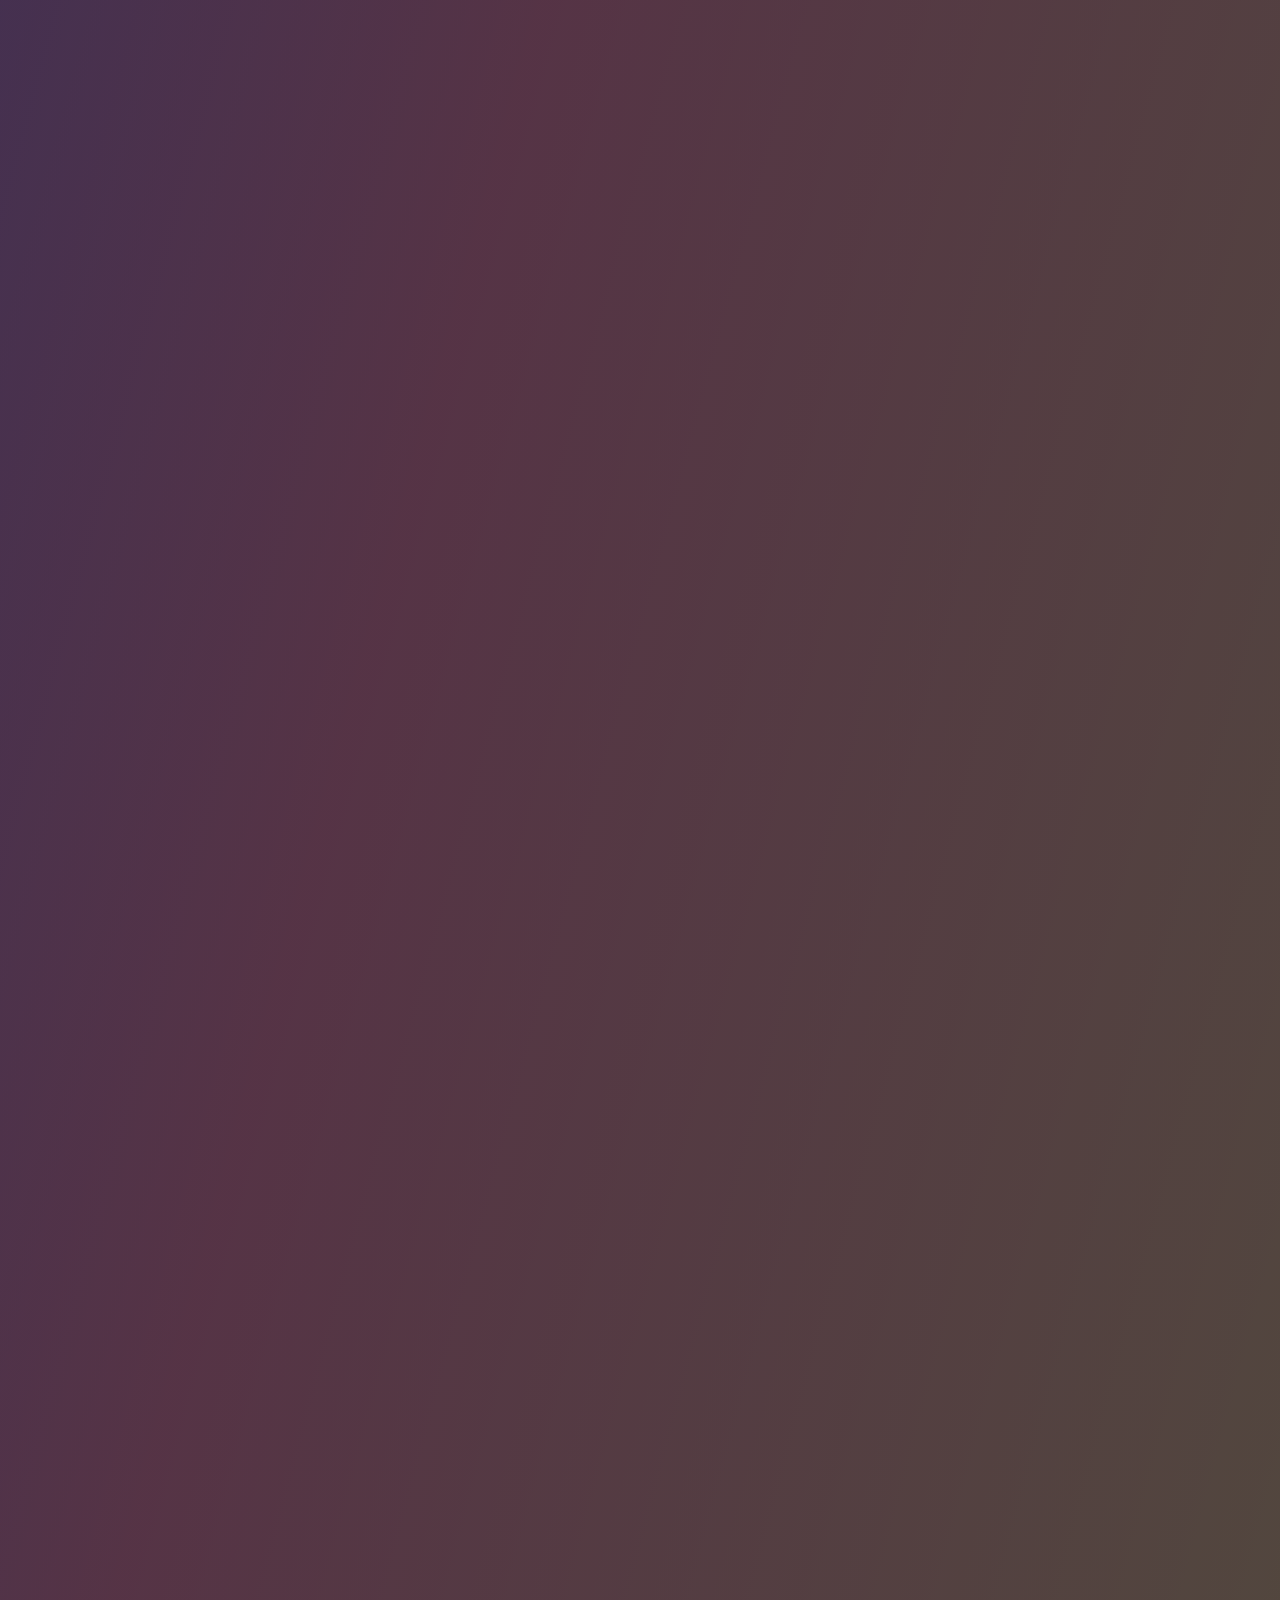
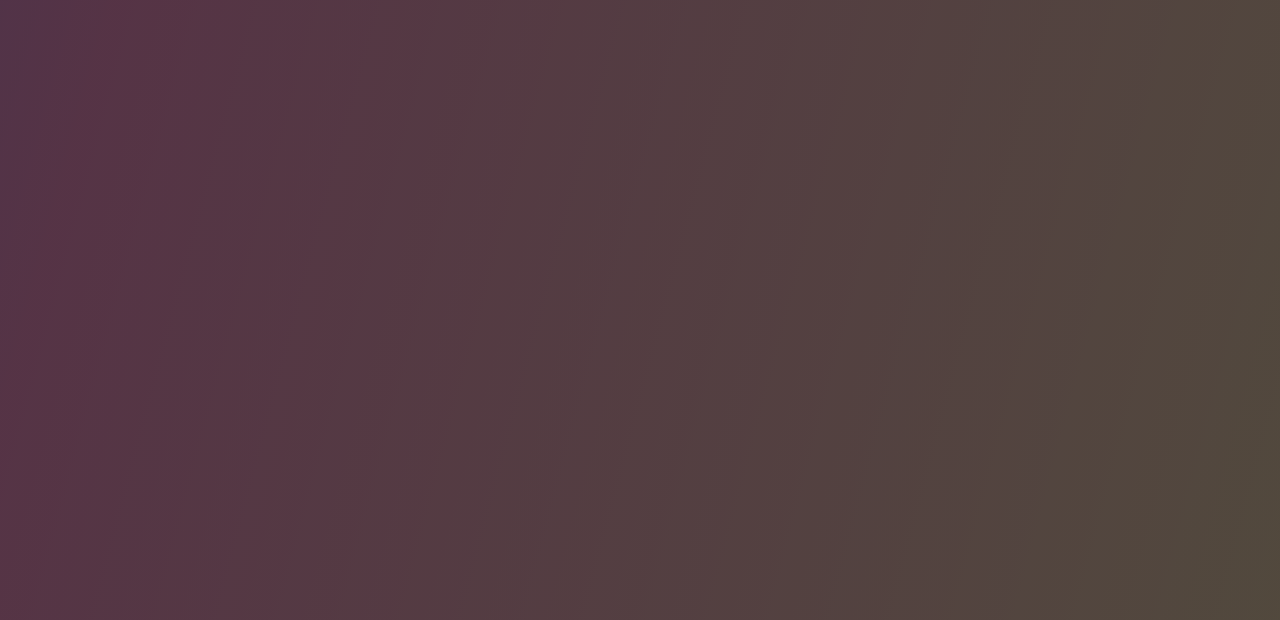
==== commit 0aae2f31: "Defer Clarity until after load/idle or first interaction" ====
--- a/index.html
+++ b/index.html
@@ -481,7 +481,7 @@
   <link rel="stylesheet" href="styles.css">
   <link rel="stylesheet" href="spectral-background.css">
   <link rel="stylesheet" href="motion-control.css?v=no-stroke-20260905">
-<script type="text/javascript">(function(c,l,a,r,i,t,y){c[a]=c[a]||function(){(c[a].q=c[a].q||[]).push(arguments)};t=l.createElement(r);t.async=1;t.src="https://www.clarity.ms/tag/"+i;y=l.getElementsByTagName(r)[0];y.parentNode.insertBefore(t,y);})(window, document, "clarity", "script", "yvve5xueah");clarity("set","site","rana");</script>
+<script type="text/javascript">(function(w,d){w.clarity=w.clarity||function(){(w.clarity.q=w.clarity.q||[]).push(arguments)};var done=0,ev=["scroll","pointerdown","keydown"],o={passive:true,capture:true};function go(){if(done)return;done=1;ev.forEach(function(e){w.removeEventListener(e,go,o)});var t=d.createElement("script");t.async=1;t.src="https://www.clarity.ms/tag/yvve5xueah";var y=d.getElementsByTagName("script")[0];y.parentNode.insertBefore(t,y)}ev.forEach(function(e){w.addEventListener(e,go,o)});function idle(){w.requestIdleCallback?w.requestIdleCallback(go,{timeout:2500}):setTimeout(go,2500)}d.readyState==="complete"?idle():w.addEventListener("load",idle,{once:true})})(window,document);clarity("set","site","rana");</script>
 </head>
 <body>
   <a class="skip-link" href="#opening">Skip to opening</a>
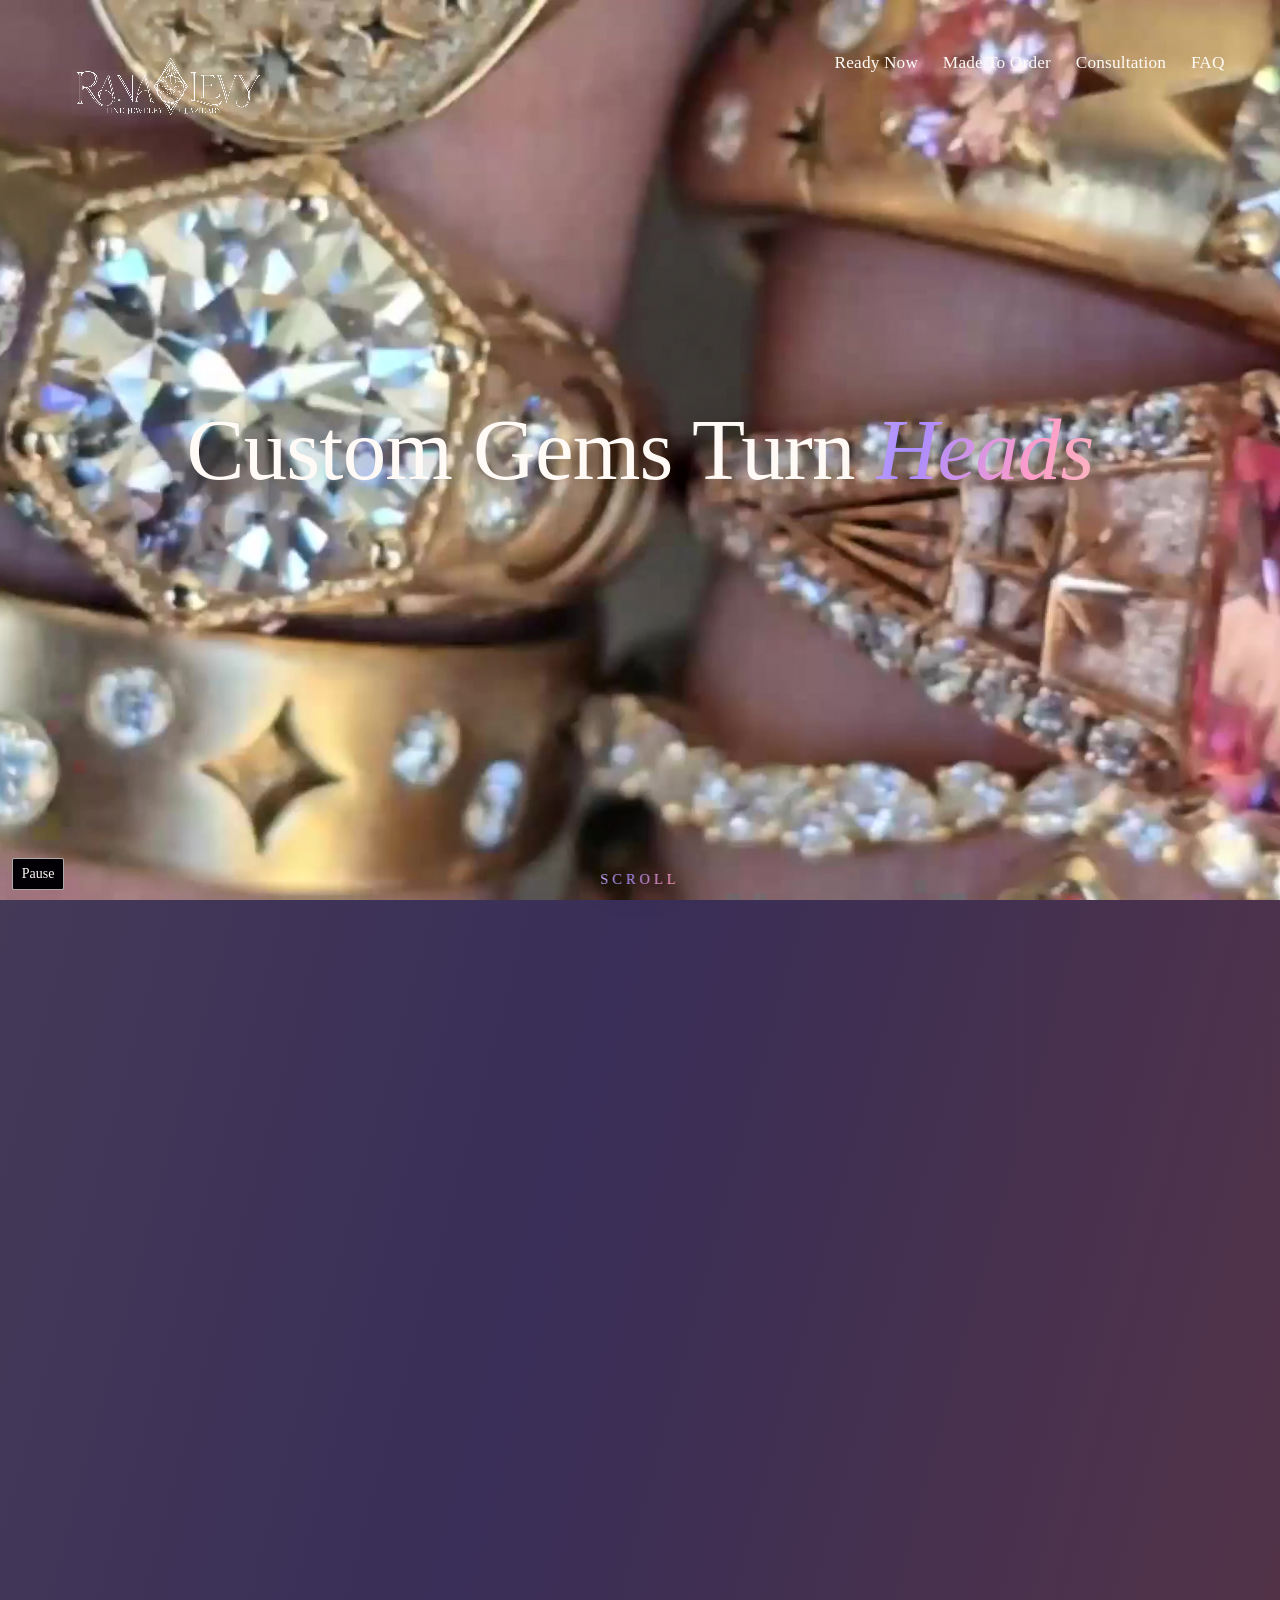
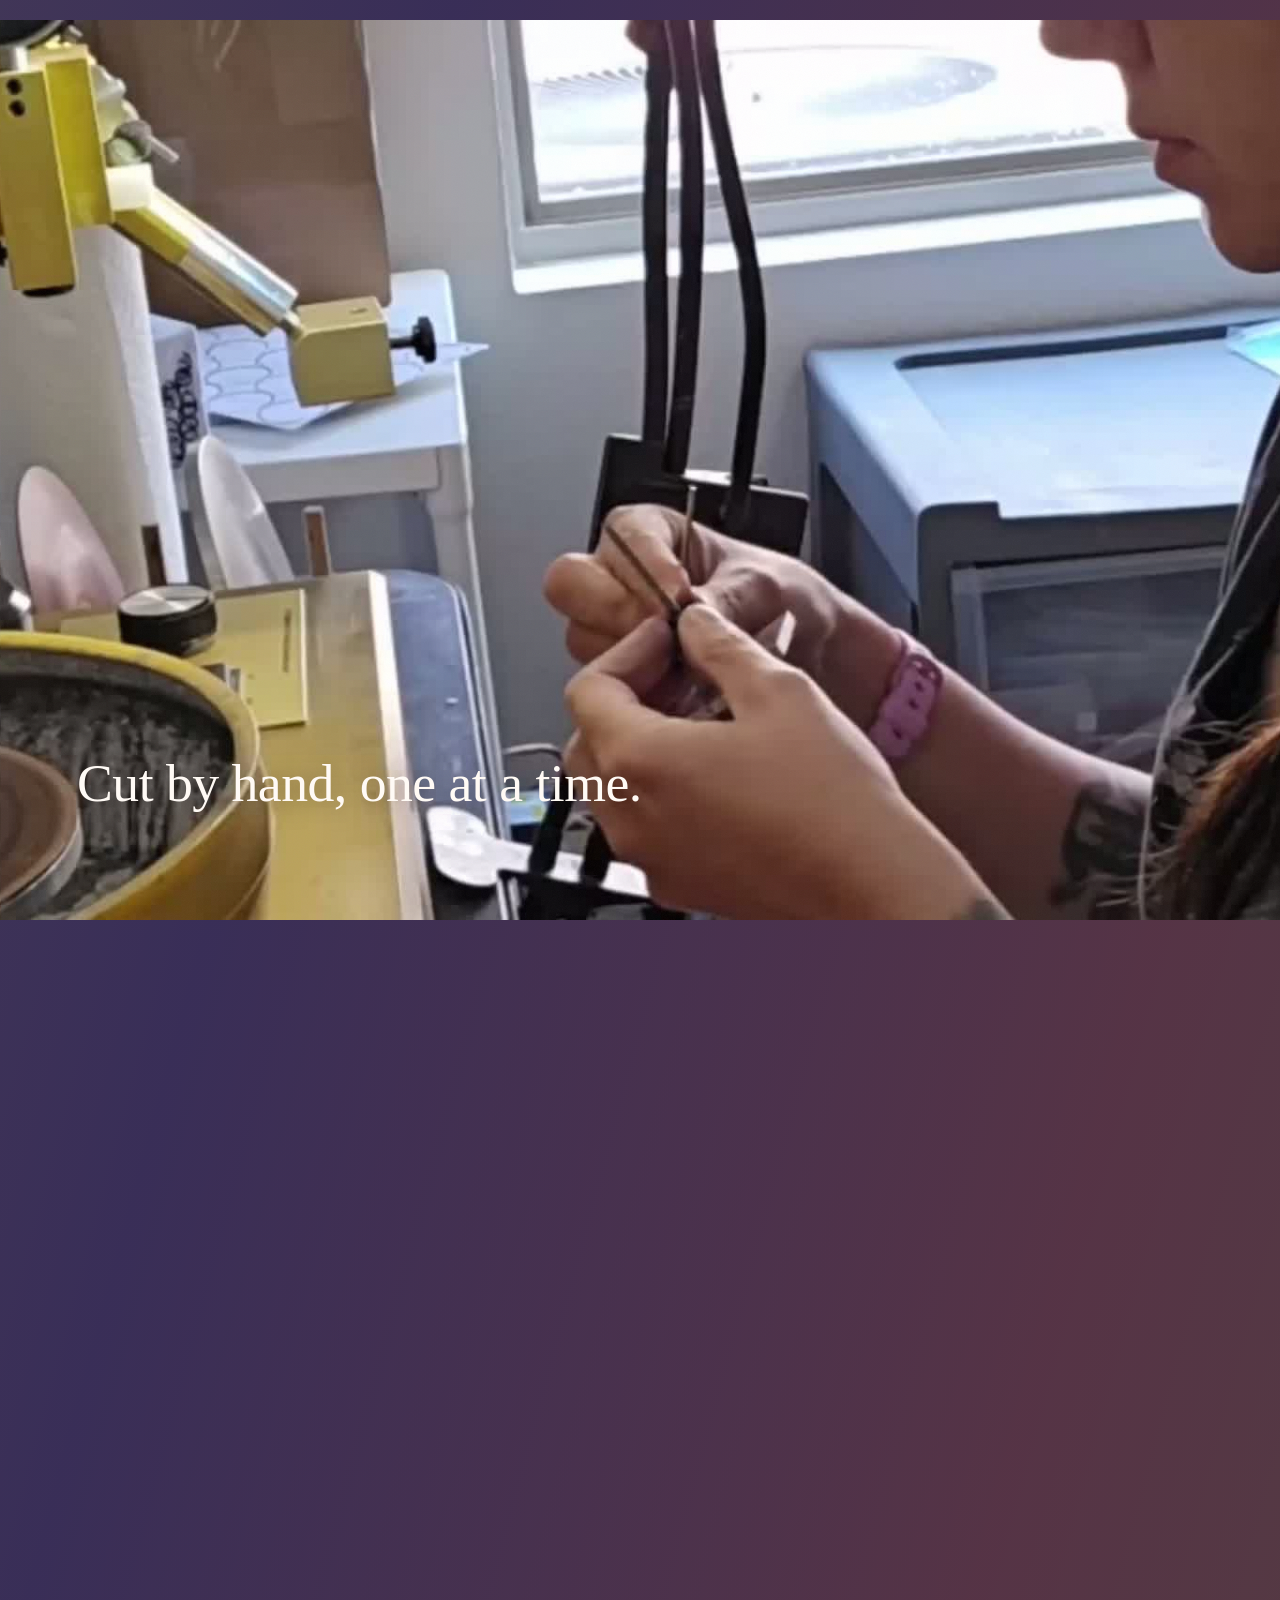
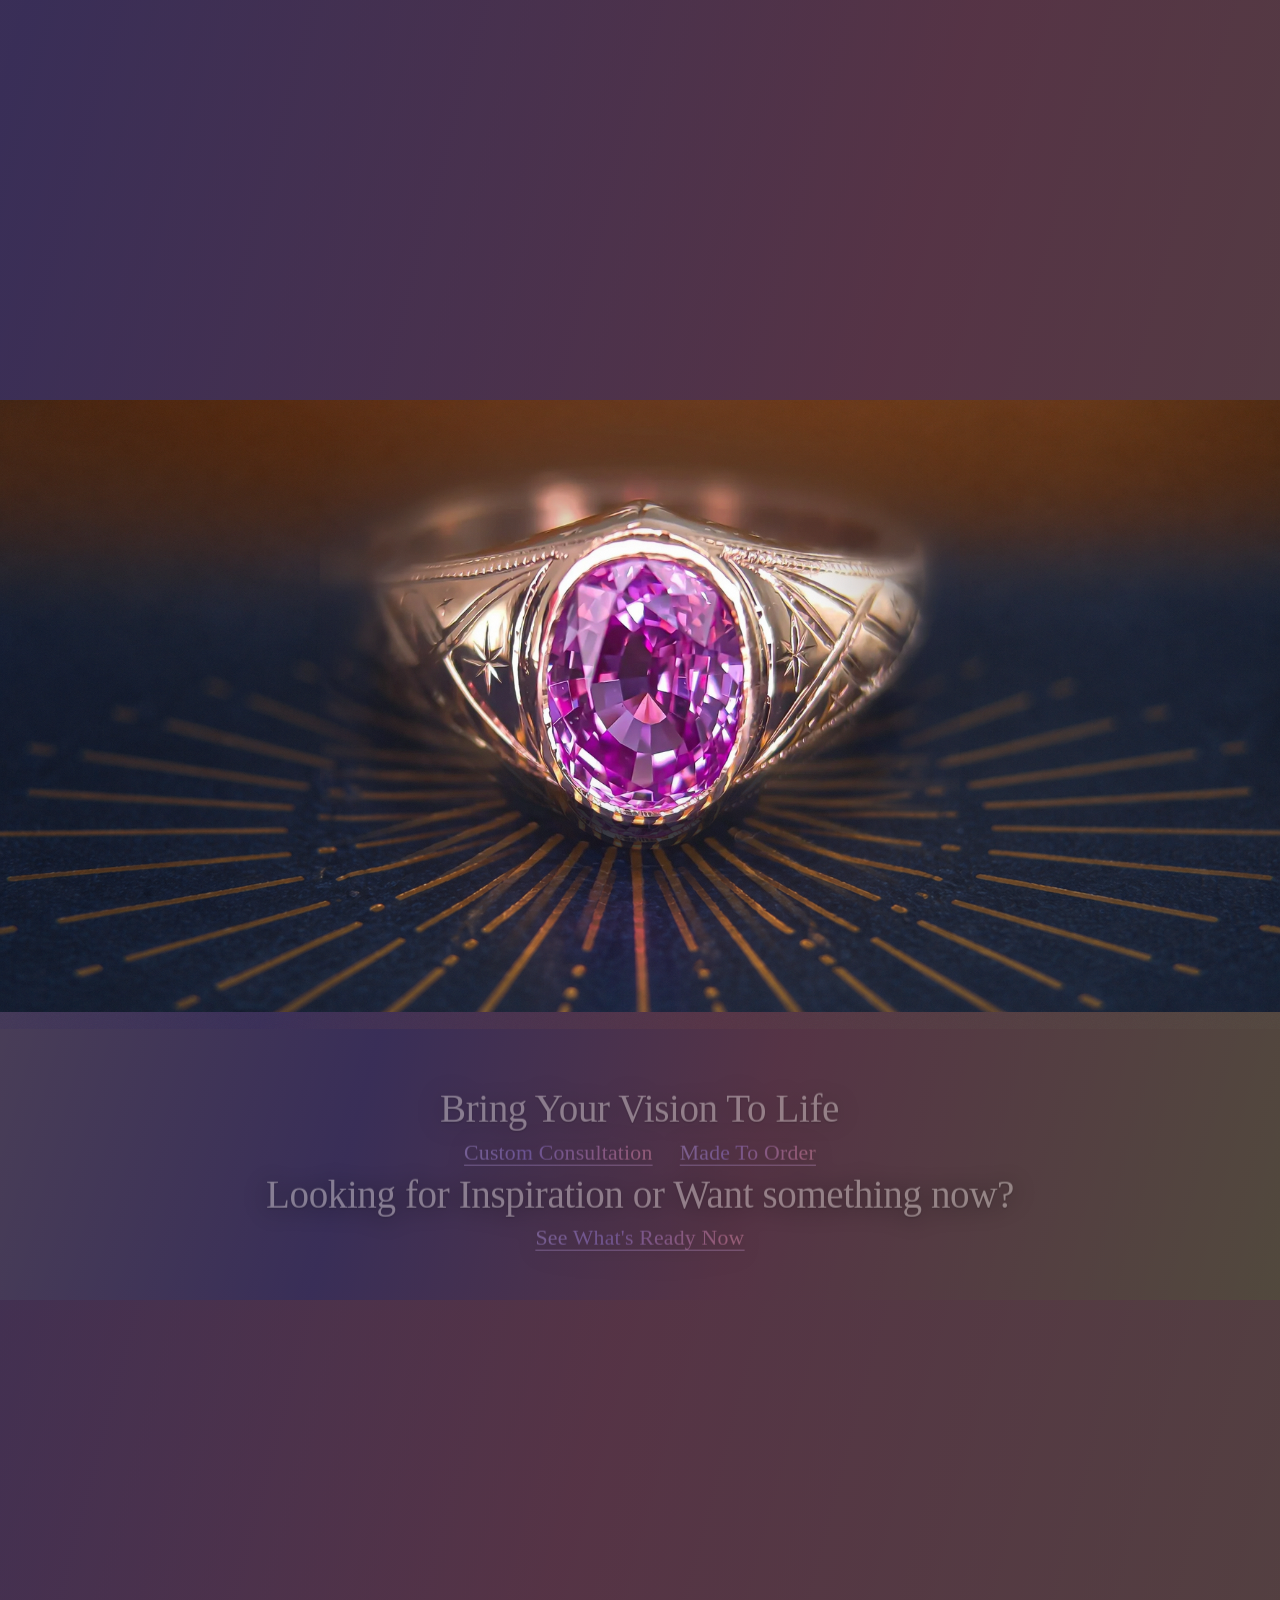
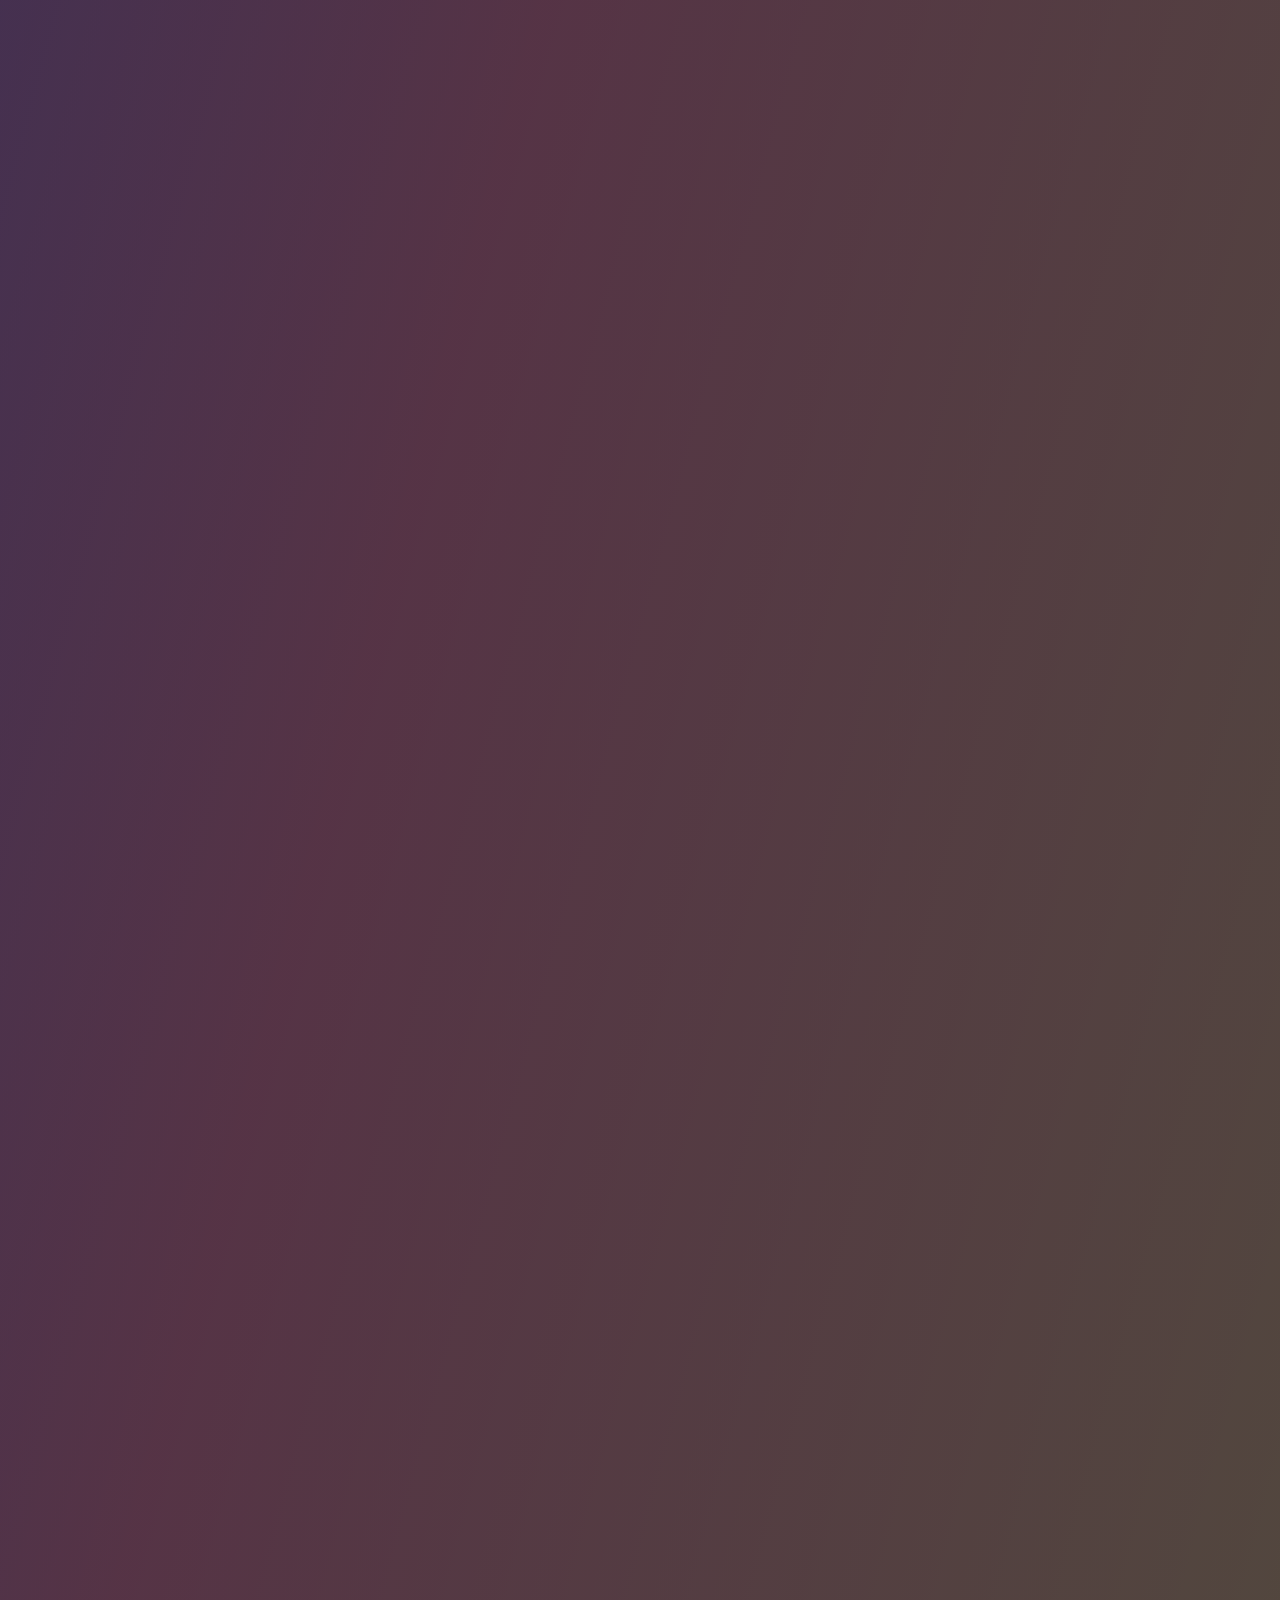
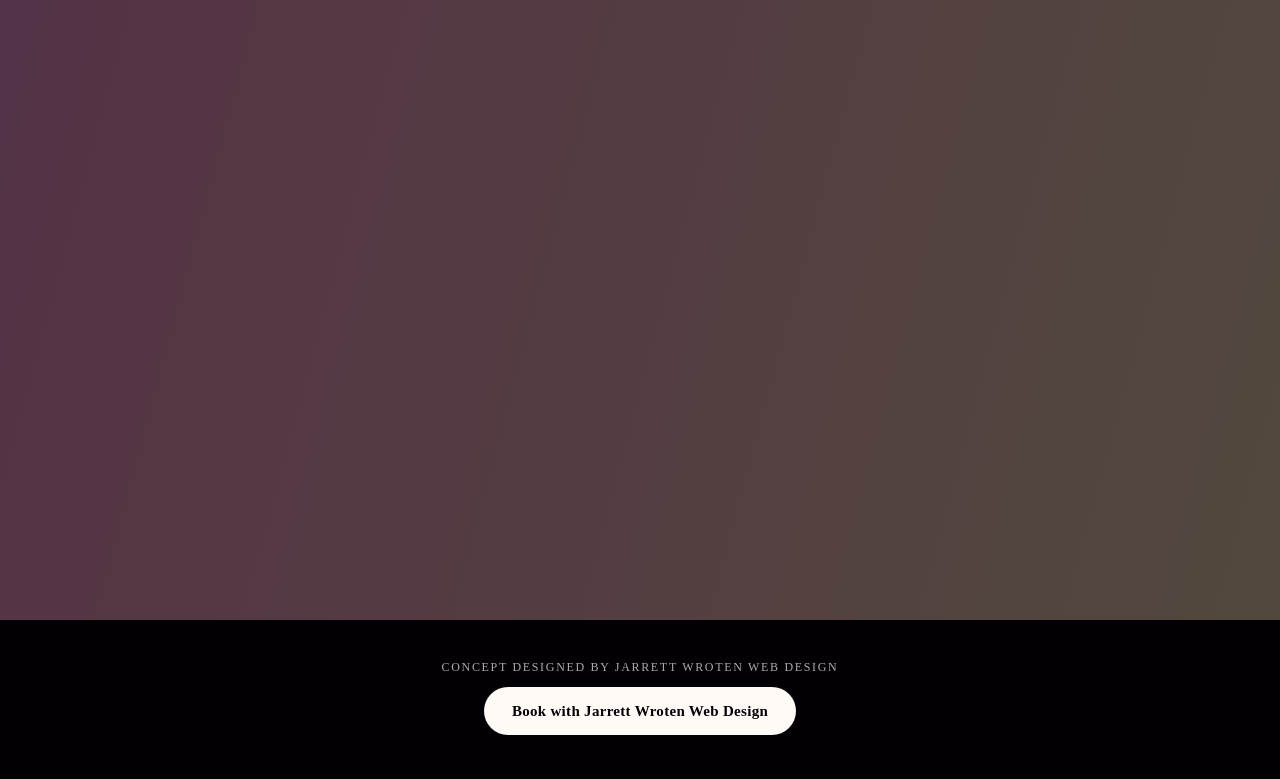
==== commit 05c5b360: "Add bottom-center 'Book with Jarrett Wroten Web Design' button (jarrettwroten.com/book/)" ====
--- a/index.html
+++ b/index.html
@@ -1768,5 +1768,18 @@
   </script>
   <script src="site.js?v=access-20260905"></script>
   <script src="mobile-beat-settle.js?v=access-20260905"></script>
+<!-- jw-book:start -->
+<style>
+.jw-book{position:relative;z-index:50;clear:both;display:flex;flex-direction:column;align-items:center;gap:12px;padding:40px 20px calc(44px + env(safe-area-inset-bottom));background:#020005;text-align:center;font-family:inherit;margin:0}
+.jw-book__by{margin:0;font:inherit;font-size:12px;letter-spacing:.14em;text-transform:uppercase;color:rgba(255,250,245,.68)}
+.jw-book__btn{display:inline-flex;align-items:center;justify-content:center;min-height:48px;padding:14px 28px;border-radius:999px;background:#fffaf5;color:#020005;font:inherit;font-size:15px;font-weight:600;letter-spacing:.02em;line-height:1.2;text-decoration:none;max-width:100%;box-sizing:border-box;transition:transform .2s ease,filter .2s ease}
+.jw-book__btn:hover{transform:translateY(-1px);filter:brightness(1.08)}
+.jw-book__btn:focus-visible{outline:2px solid #fffaf5;outline-offset:4px}
+</style>
+<aside class="jw-book" aria-label="Concept designed by Jarrett Wroten Web Design">
+<p class="jw-book__by">Concept designed by Jarrett Wroten Web Design</p>
+<a class="jw-book__btn" href="https://jarrettwroten.com/book/" target="_blank" rel="noopener">Book with Jarrett Wroten Web Design</a>
+</aside>
+<!-- jw-book:end -->
 </body>
 </html>
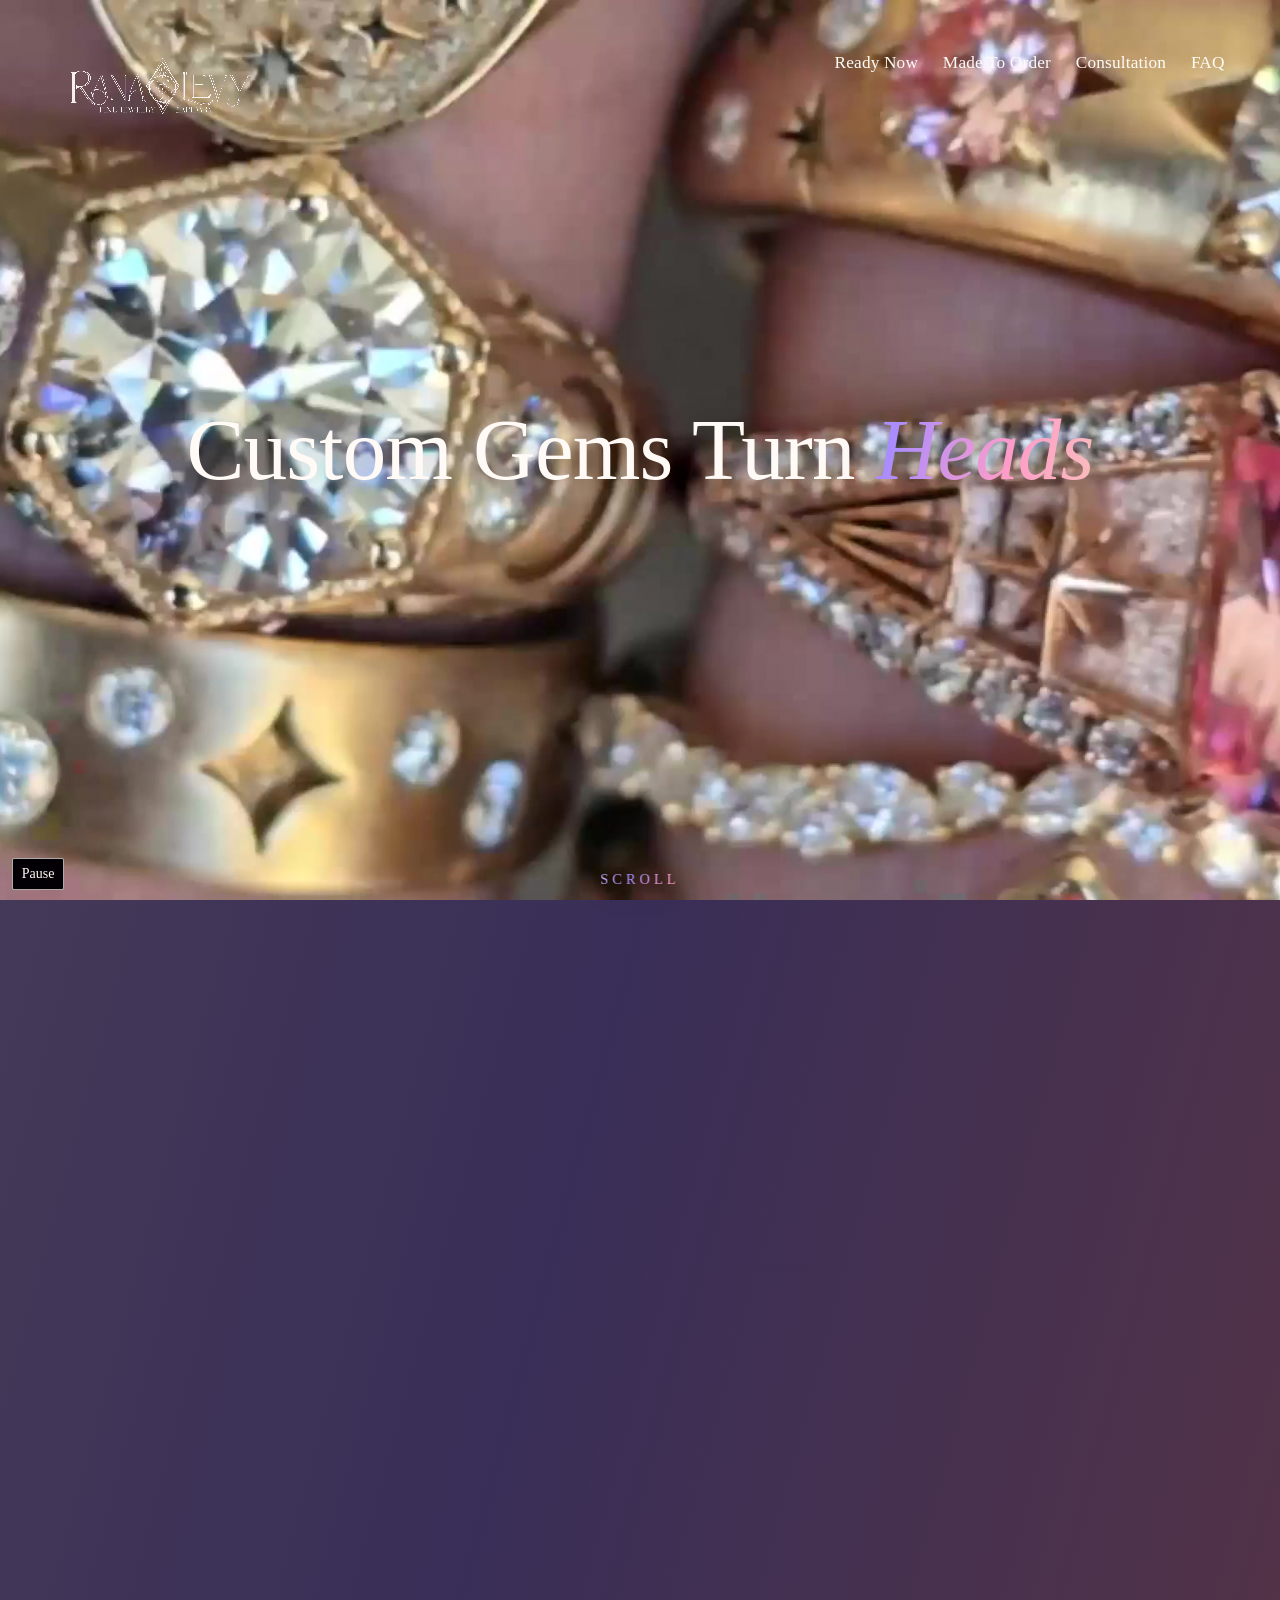
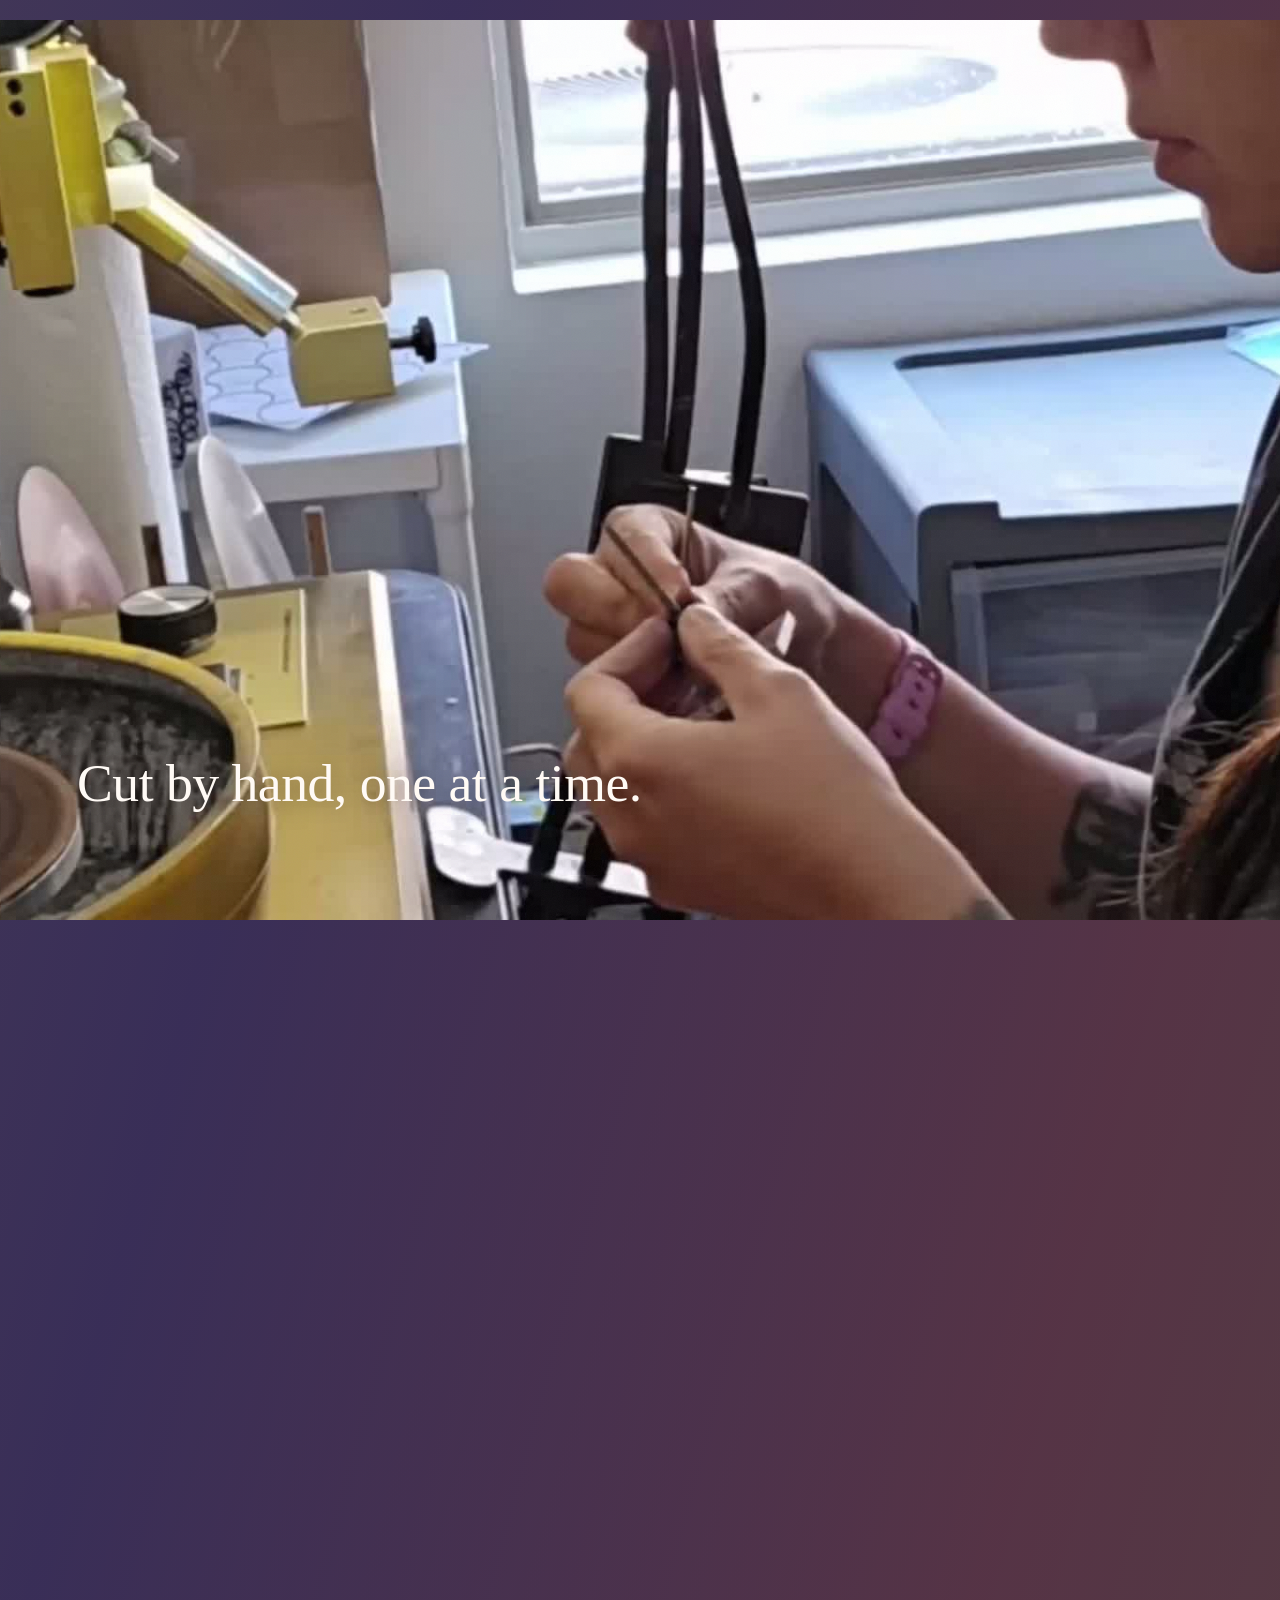
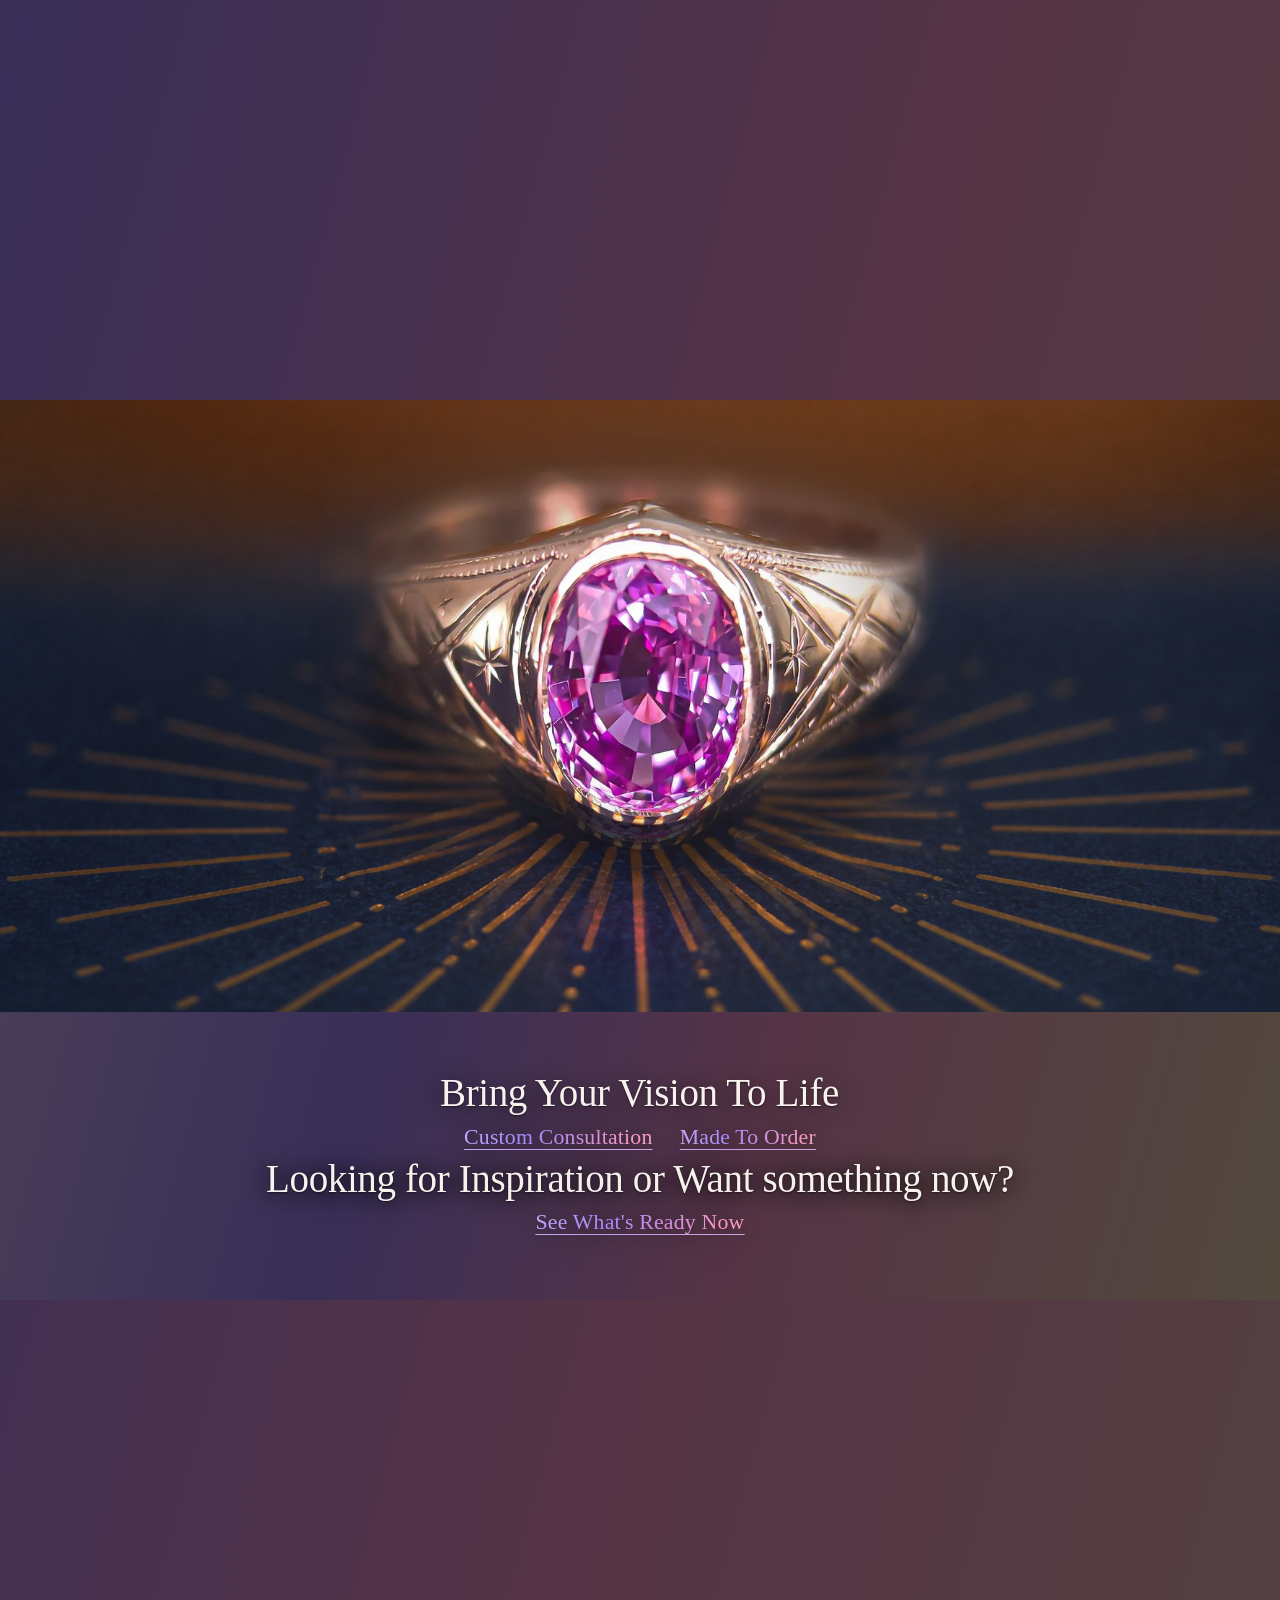
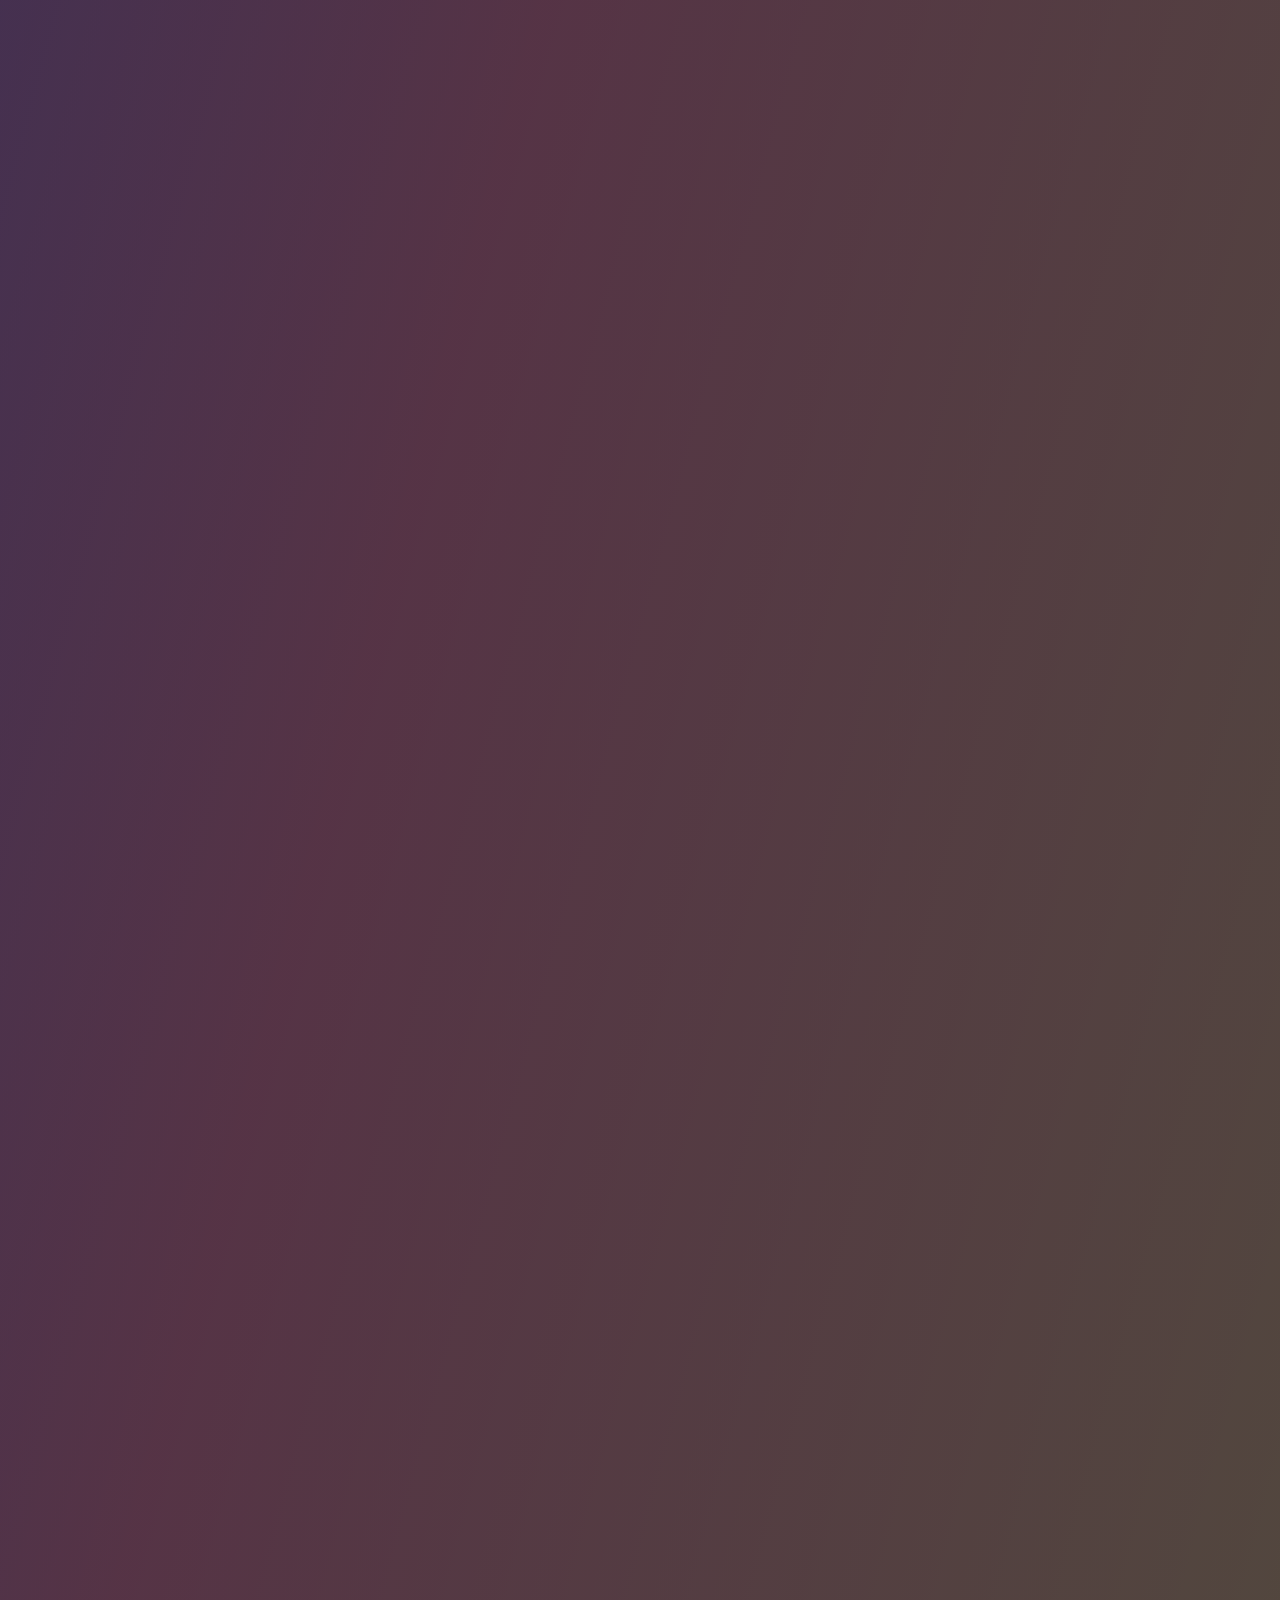
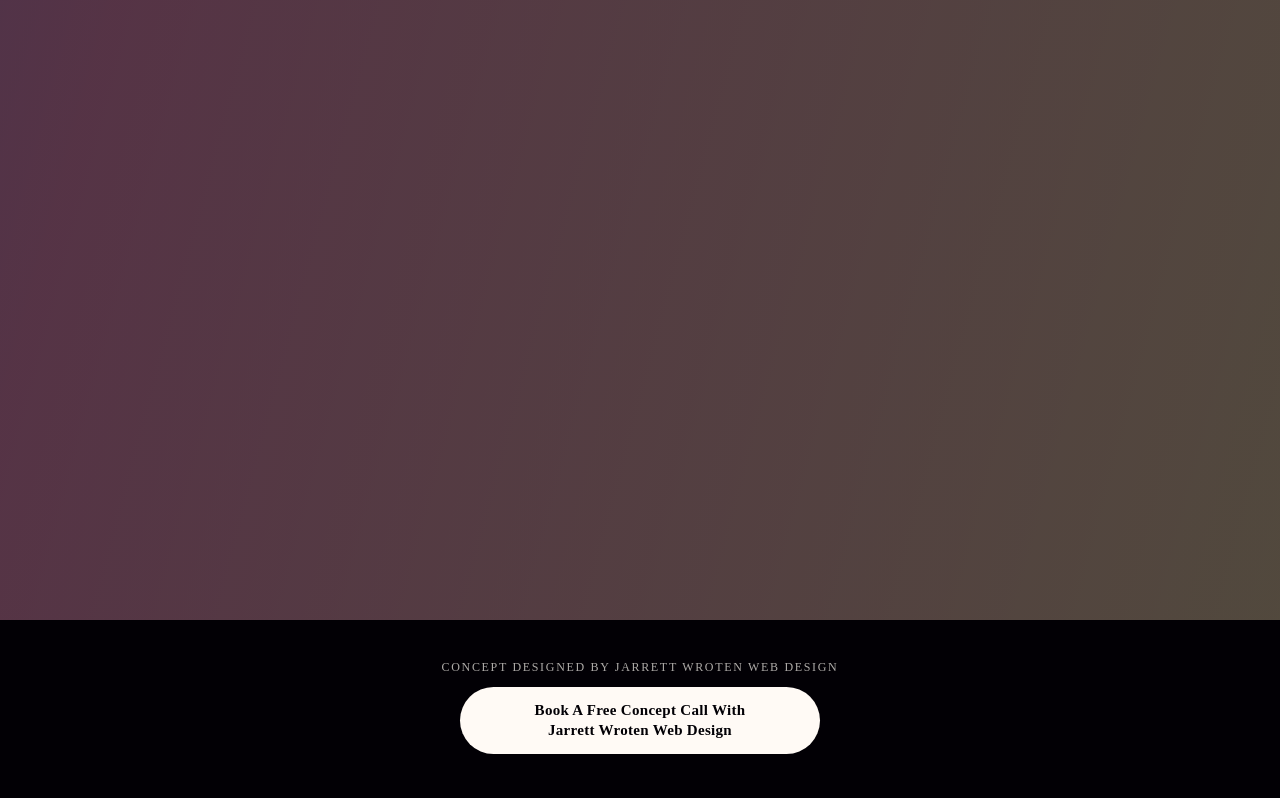
==== commit 3485d095: "Book button label: Book A Free Concept Call With Jarrett Wroten Web Design" ====
--- a/index.html
+++ b/index.html
@@ -1772,13 +1772,13 @@
 <style>
 .jw-book{position:relative;z-index:50;clear:both;display:flex;flex-direction:column;align-items:center;gap:12px;padding:40px 20px calc(44px + env(safe-area-inset-bottom));background:#020005;text-align:center;font-family:inherit;margin:0}
 .jw-book__by{margin:0;font:inherit;font-size:12px;letter-spacing:.14em;text-transform:uppercase;color:rgba(255,250,245,.68)}
-.jw-book__btn{display:inline-flex;align-items:center;justify-content:center;min-height:48px;padding:14px 28px;border-radius:999px;background:#fffaf5;color:#020005;font:inherit;font-size:15px;font-weight:600;letter-spacing:.02em;line-height:1.2;text-decoration:none;max-width:100%;box-sizing:border-box;transition:transform .2s ease,filter .2s ease}
+.jw-book__btn{display:inline-flex;align-items:center;justify-content:center;min-height:48px;padding:14px 28px;border-radius:999px;background:#fffaf5;color:#020005;font:inherit;font-size:15px;font-weight:600;letter-spacing:.02em;line-height:1.3;text-decoration:none;text-align:center;text-wrap:balance;max-width:min(100%,360px);box-sizing:border-box;transition:transform .2s ease,filter .2s ease}
 .jw-book__btn:hover{transform:translateY(-1px);filter:brightness(1.08)}
 .jw-book__btn:focus-visible{outline:2px solid #fffaf5;outline-offset:4px}
 </style>
 <aside class="jw-book" aria-label="Concept designed by Jarrett Wroten Web Design">
 <p class="jw-book__by">Concept designed by Jarrett Wroten Web Design</p>
-<a class="jw-book__btn" href="https://jarrettwroten.com/book/" target="_blank" rel="noopener">Book with Jarrett Wroten Web Design</a>
+<a class="jw-book__btn" href="https://jarrettwroten.com/book/" target="_blank" rel="noopener">Book A Free Concept Call With Jarrett Wroten Web Design</a>
 </aside>
 <!-- jw-book:end -->
 </body>
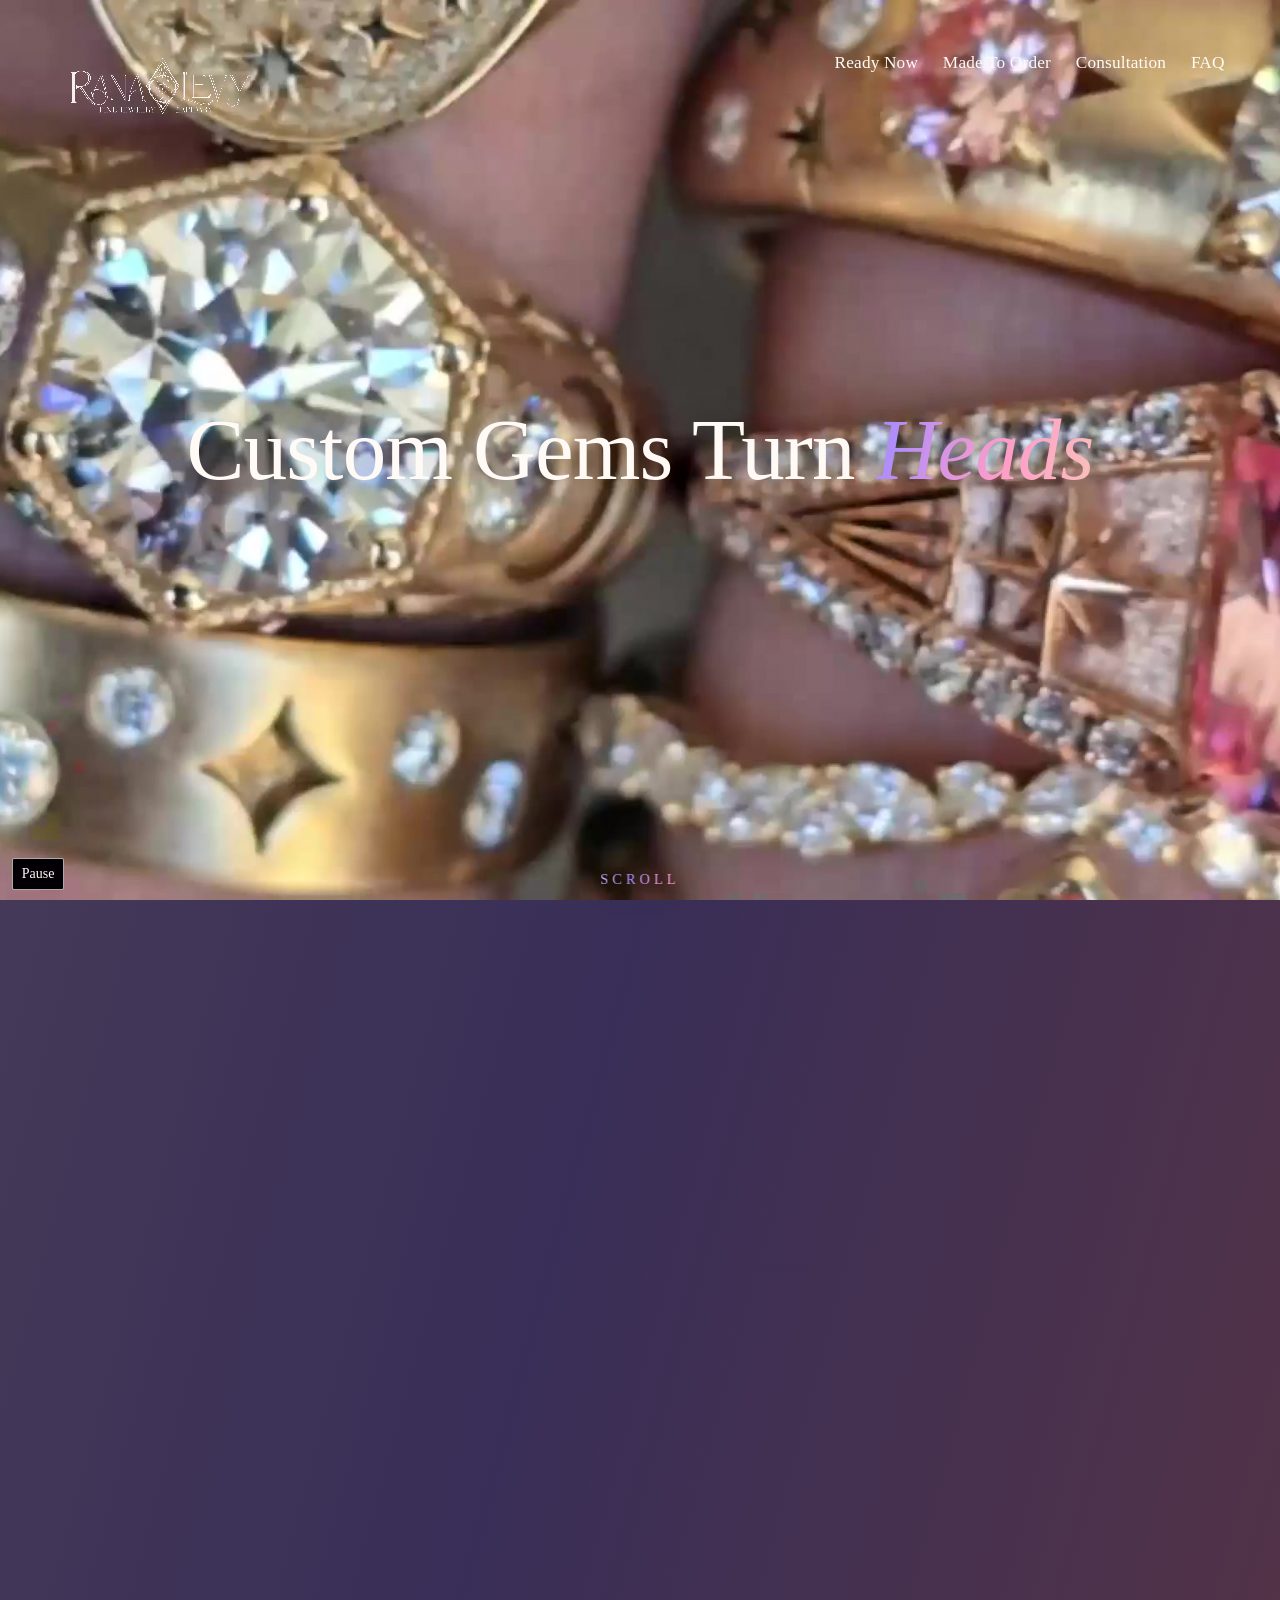
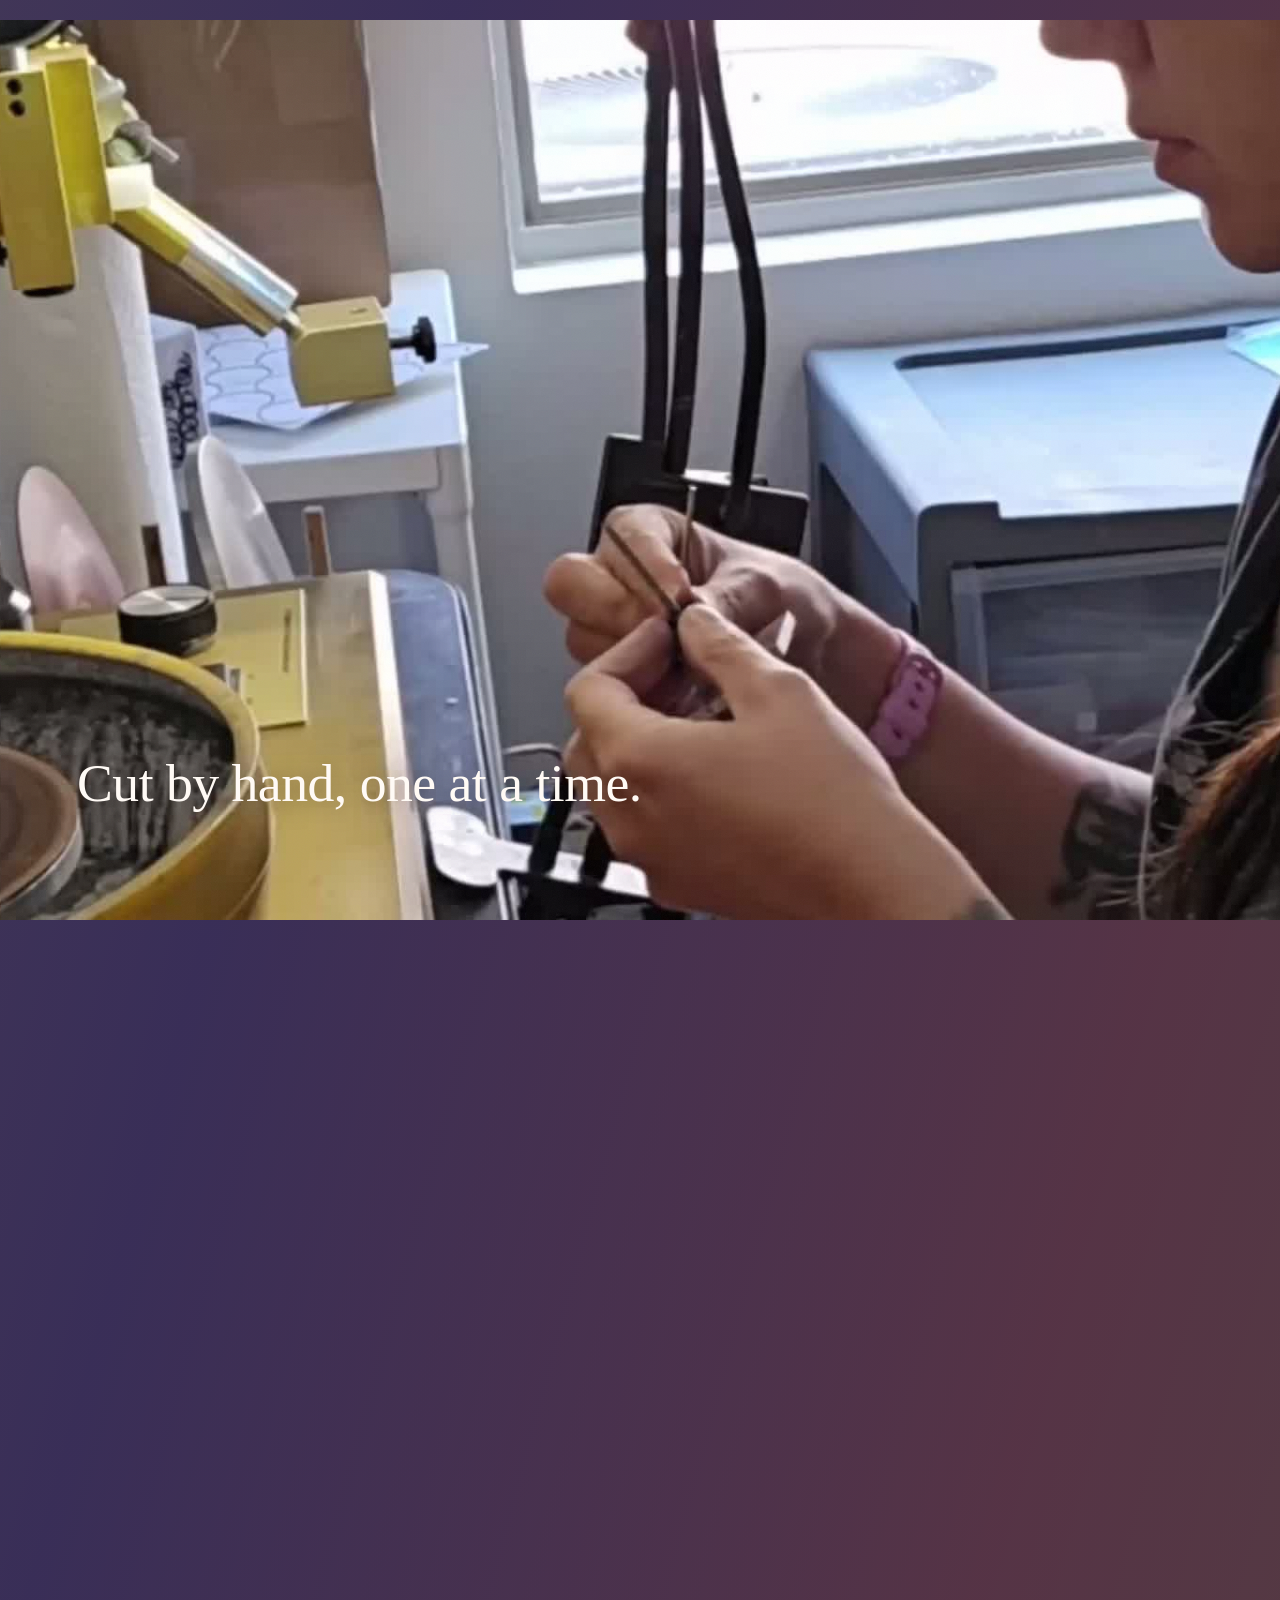
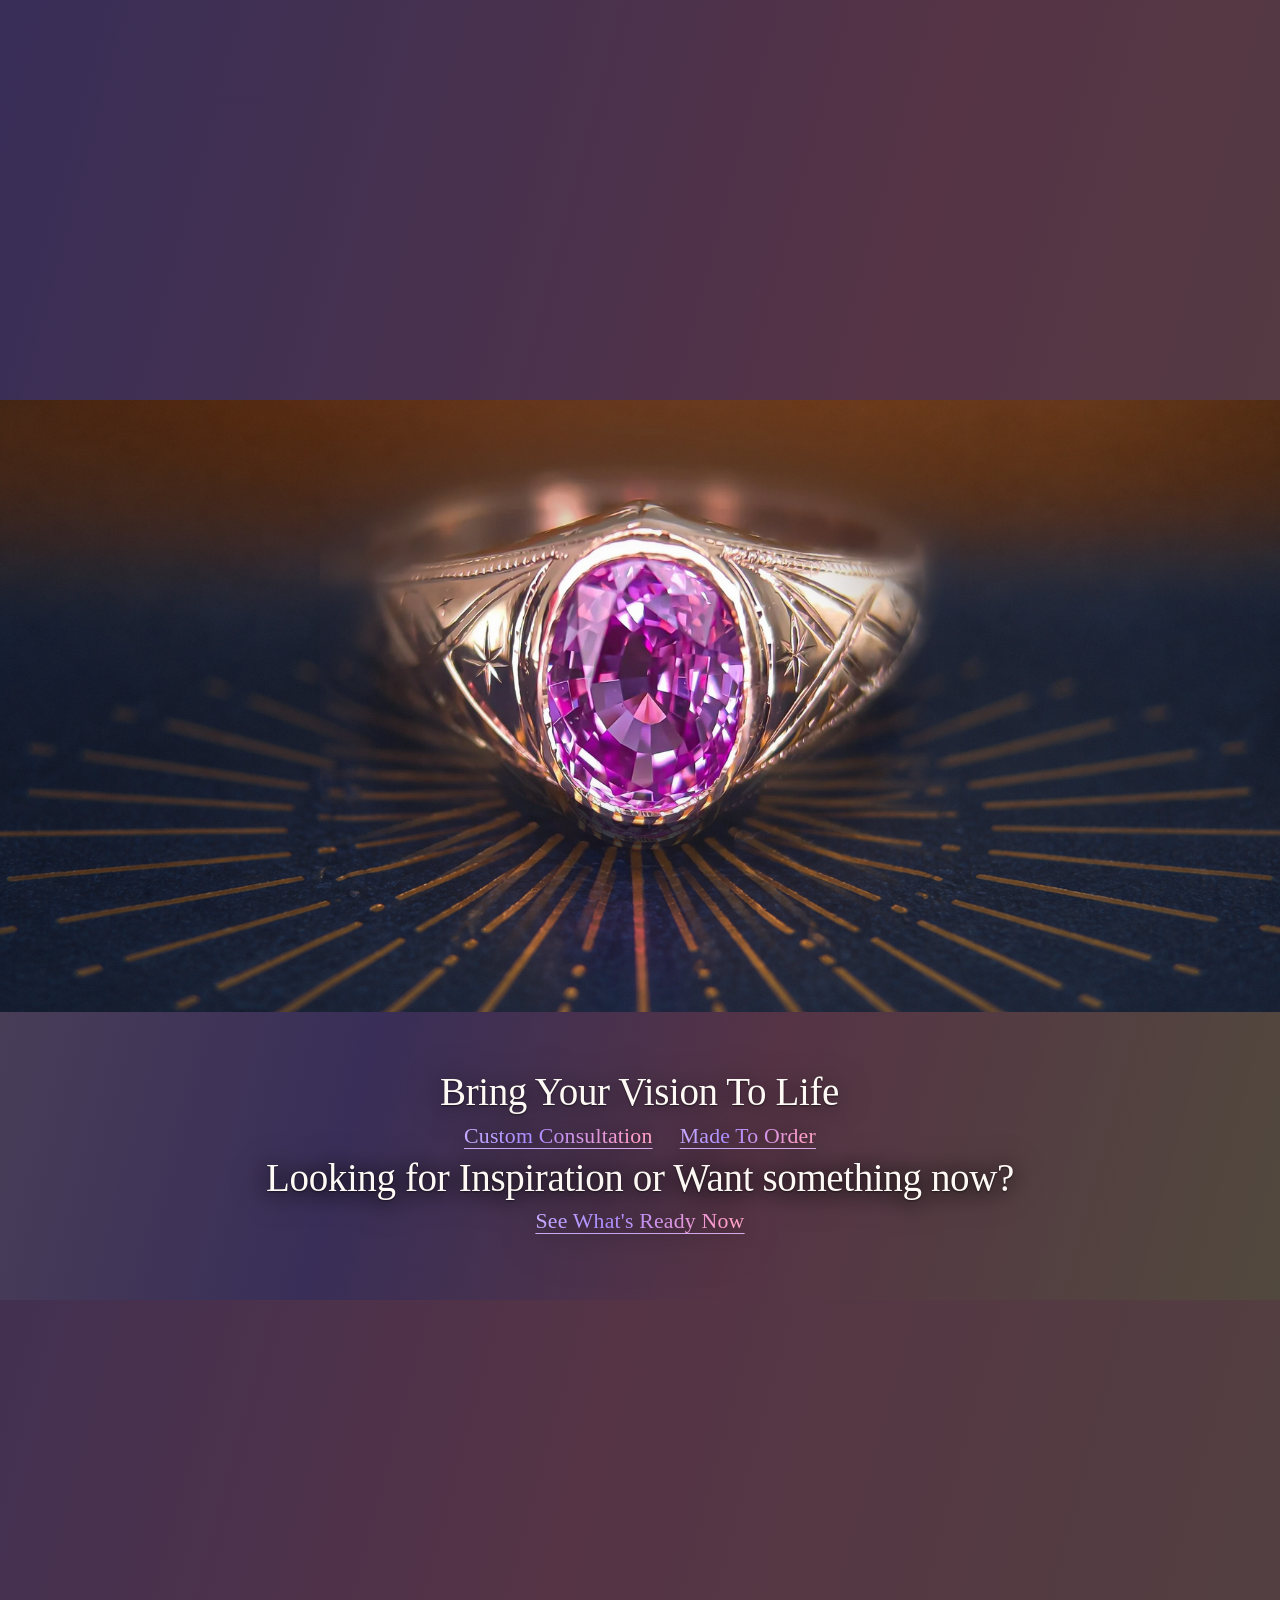
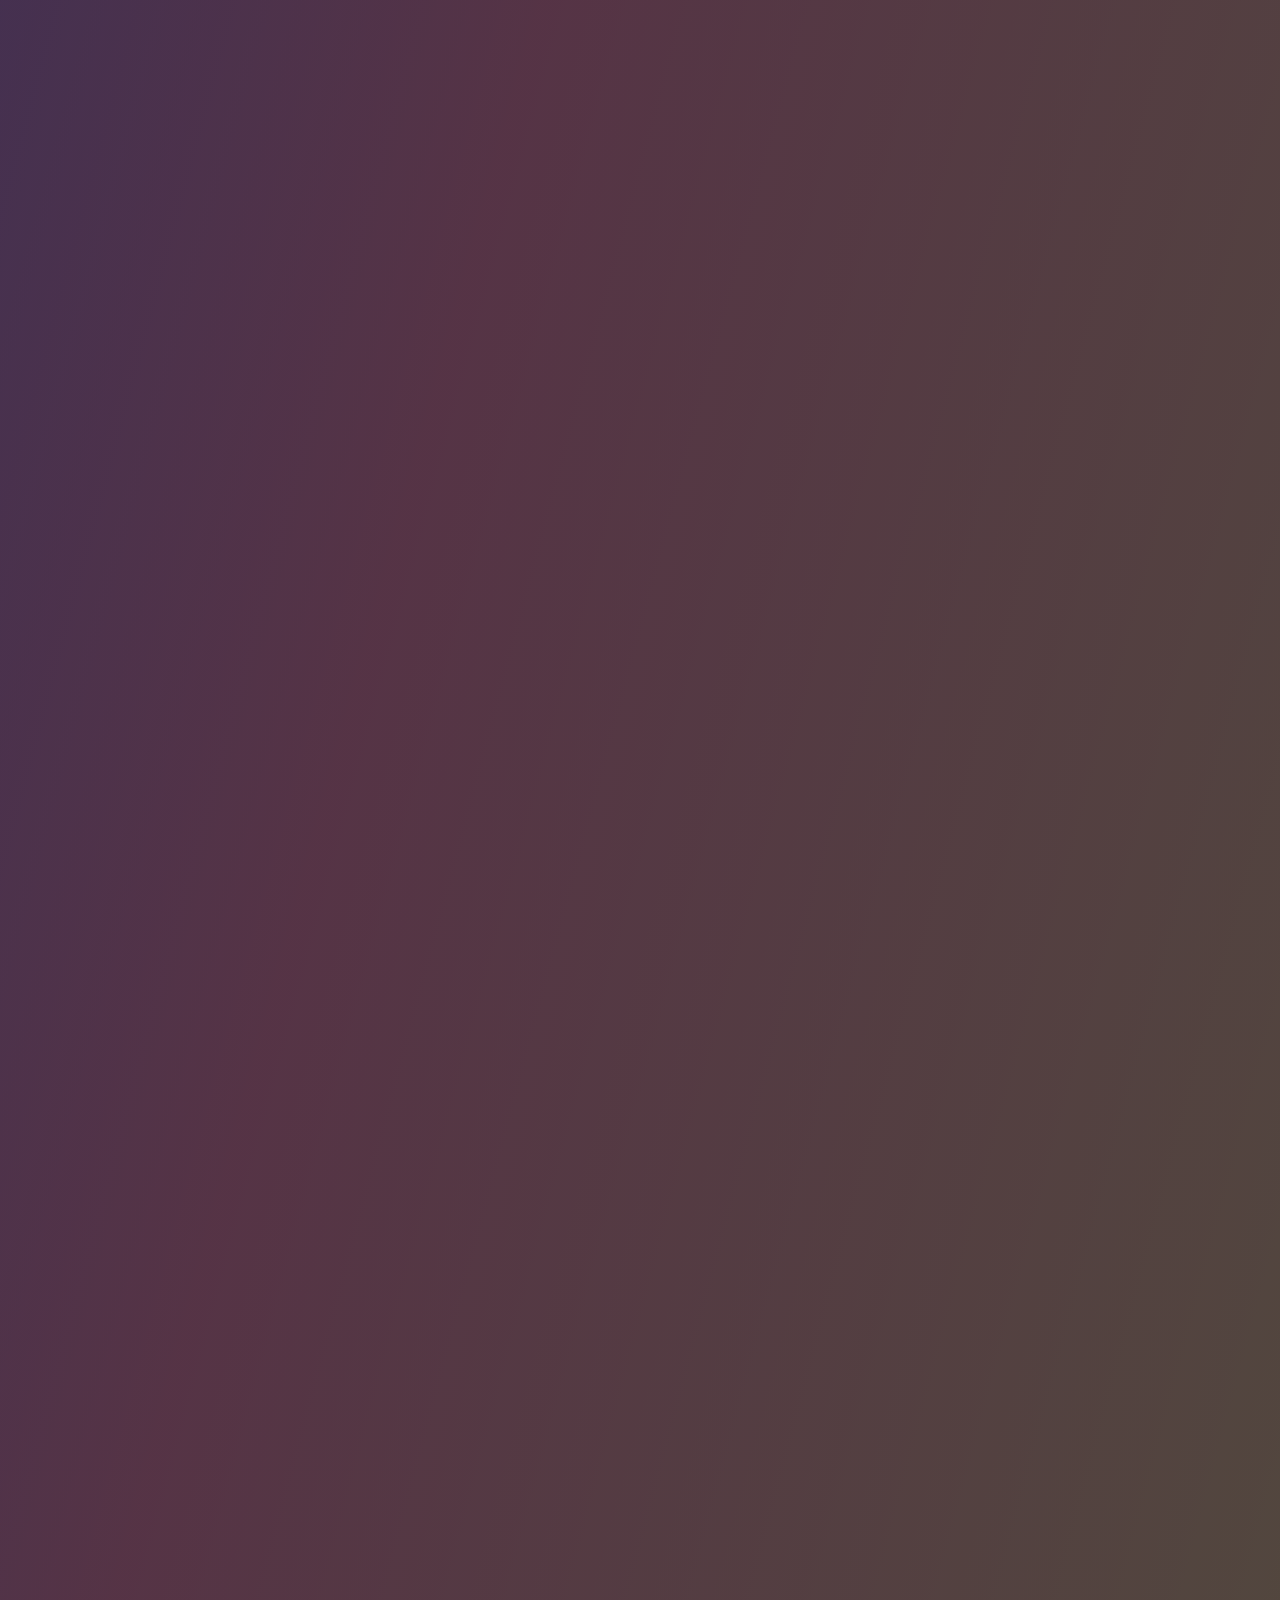
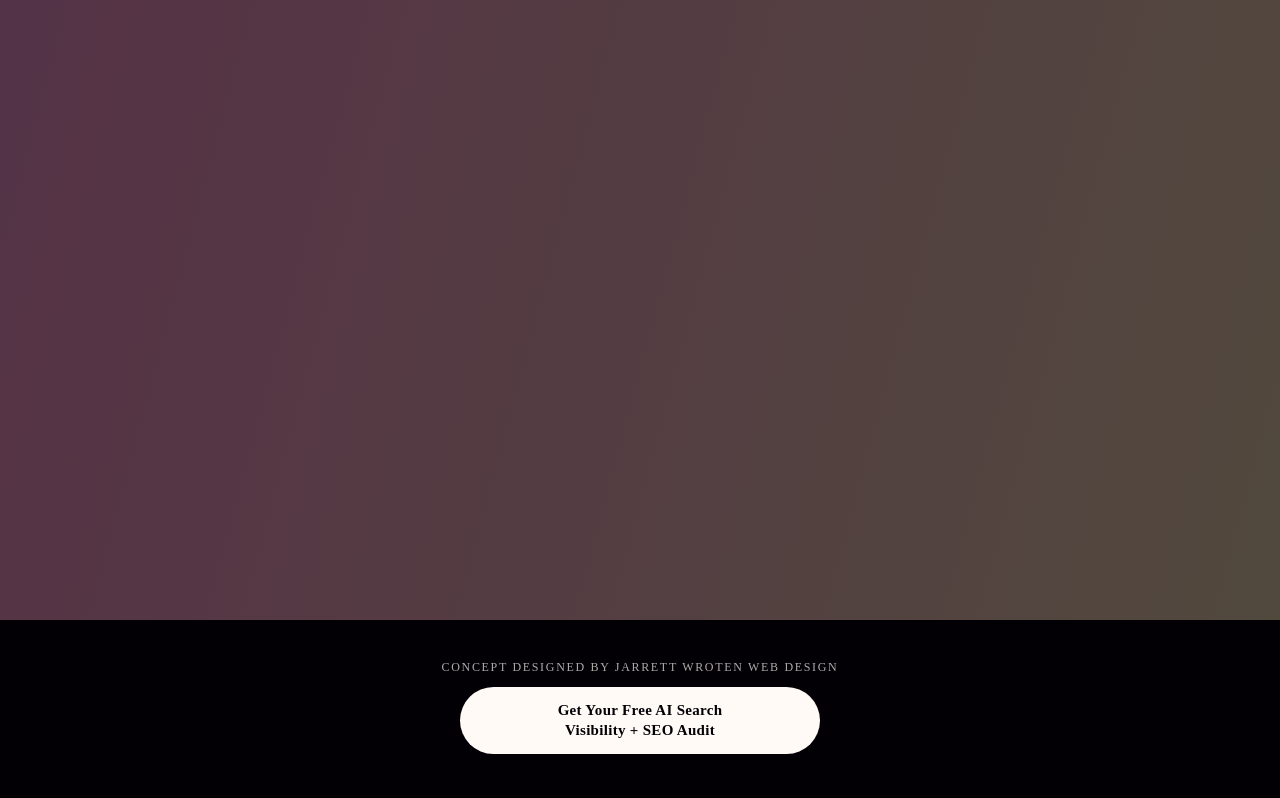
==== commit 98cbc137: "CTA: Get Your Free AI Search Visibility + SEO Audit (Jarrett 2026-10-29)" ====
--- a/index.html
+++ b/index.html
@@ -1778,7 +1778,7 @@
 </style>
 <aside class="jw-book" aria-label="Concept designed by Jarrett Wroten Web Design">
 <p class="jw-book__by">Concept designed by Jarrett Wroten Web Design</p>
-<a class="jw-book__btn" href="https://jarrettwroten.com/book/" target="_blank" rel="noopener">Book A Free Concept Call With Jarrett Wroten Web Design</a>
+<a class="jw-book__btn" href="https://jarrettwroten.com/book/" target="_blank" rel="noopener">Get Your Free AI Search Visibility + SEO Audit</a>
 </aside>
 <!-- jw-book:end -->
 </body>
